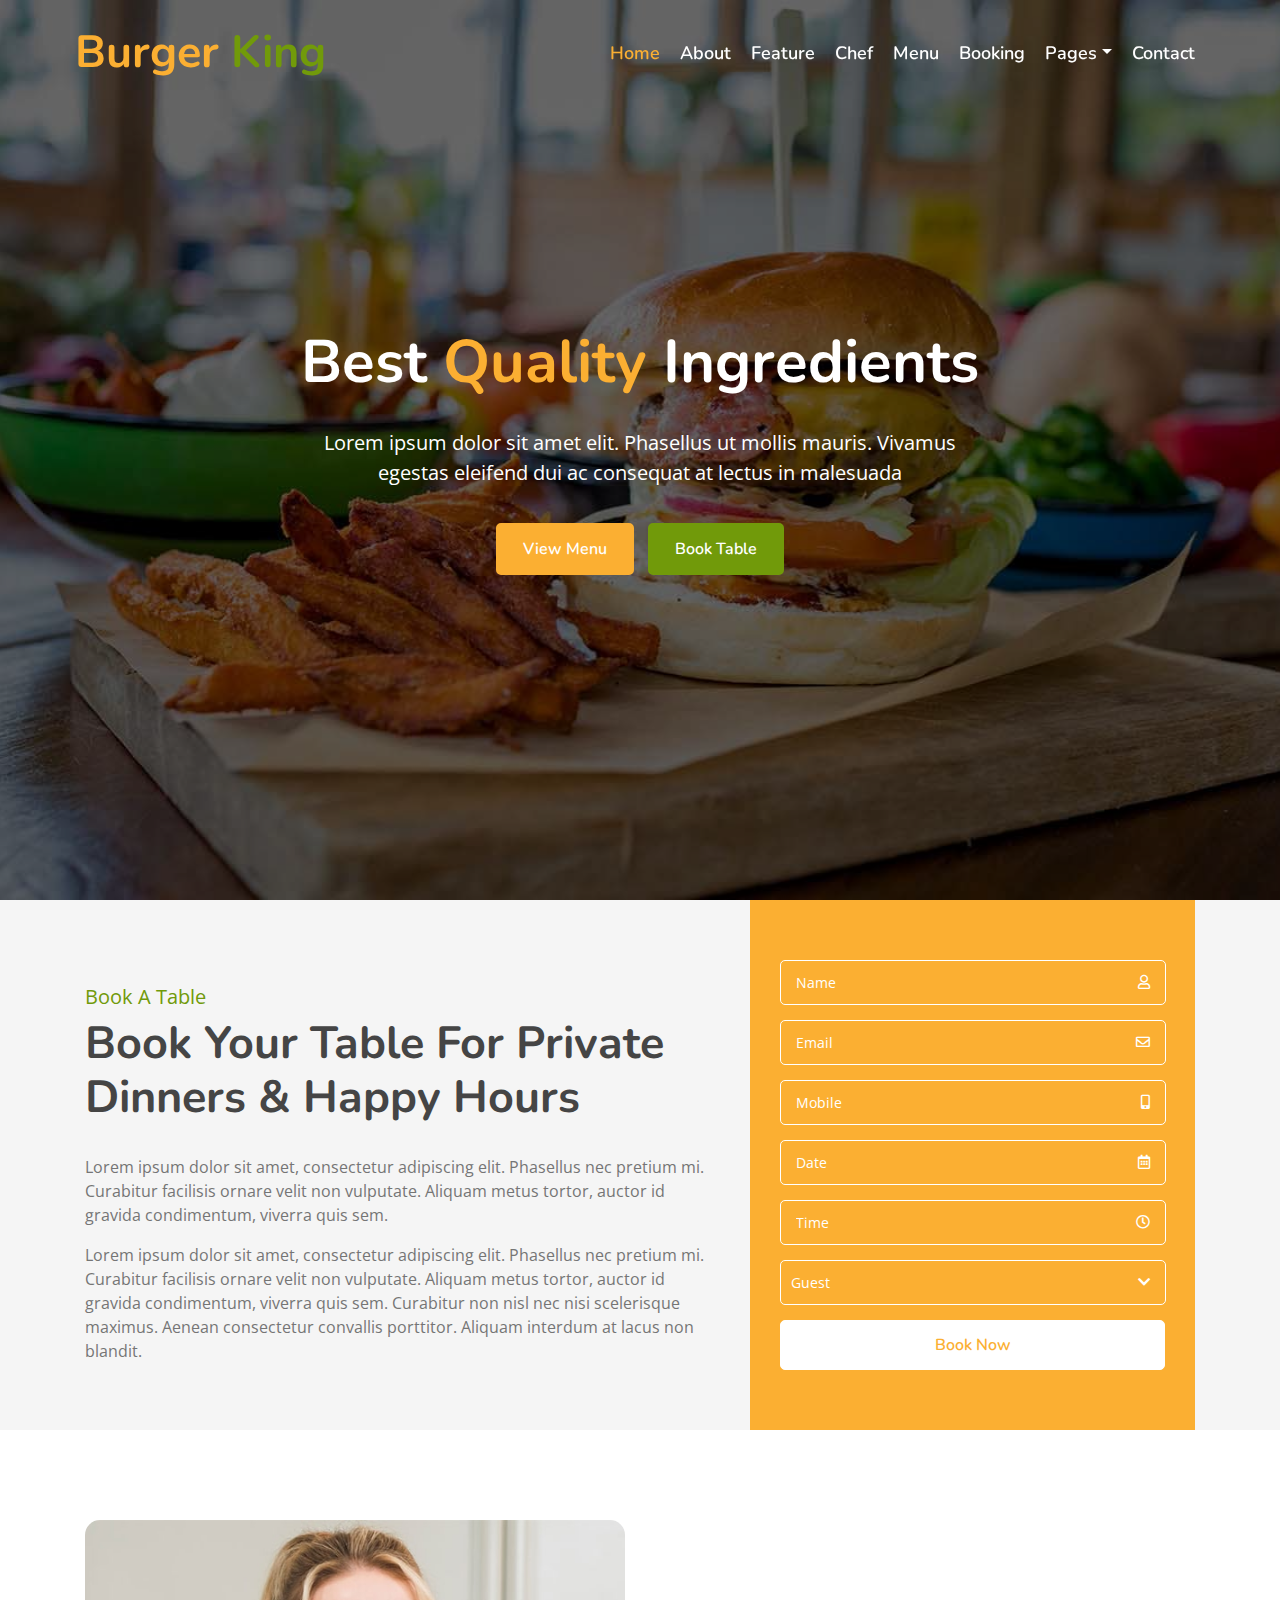
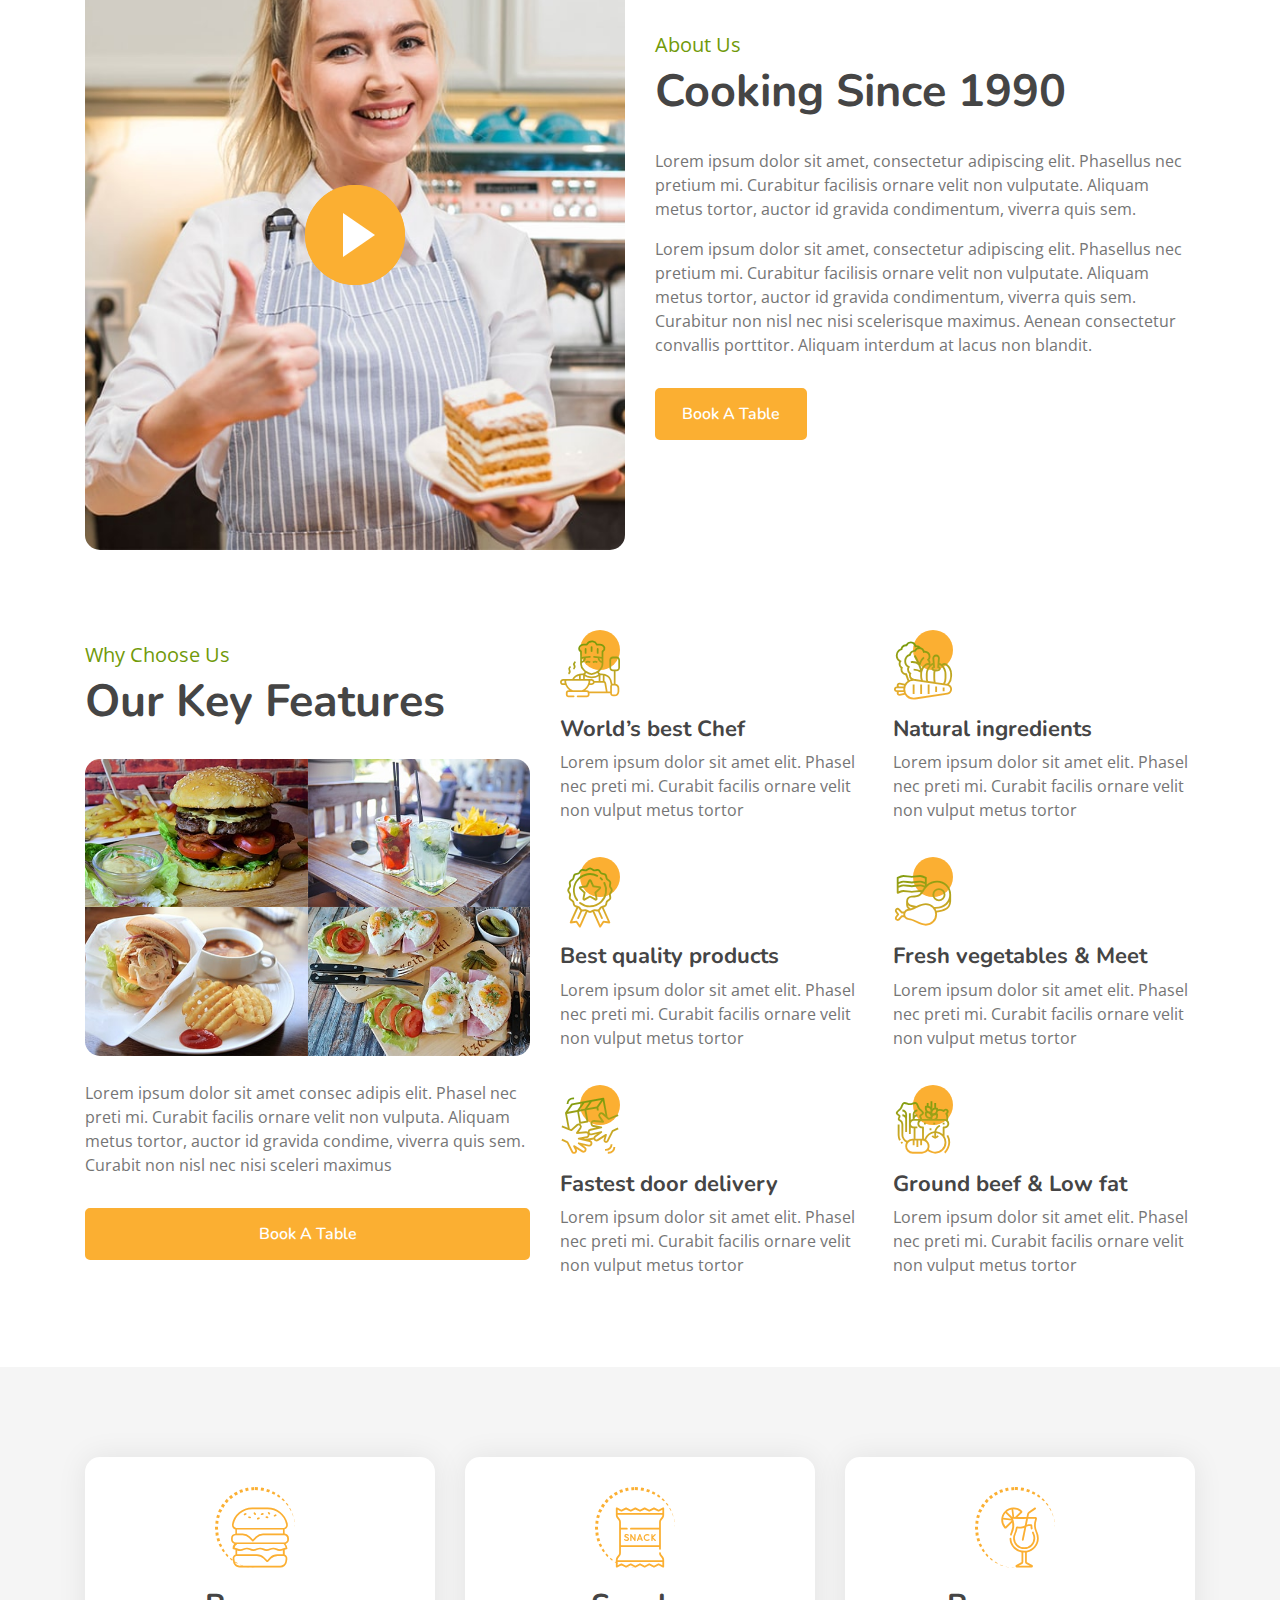
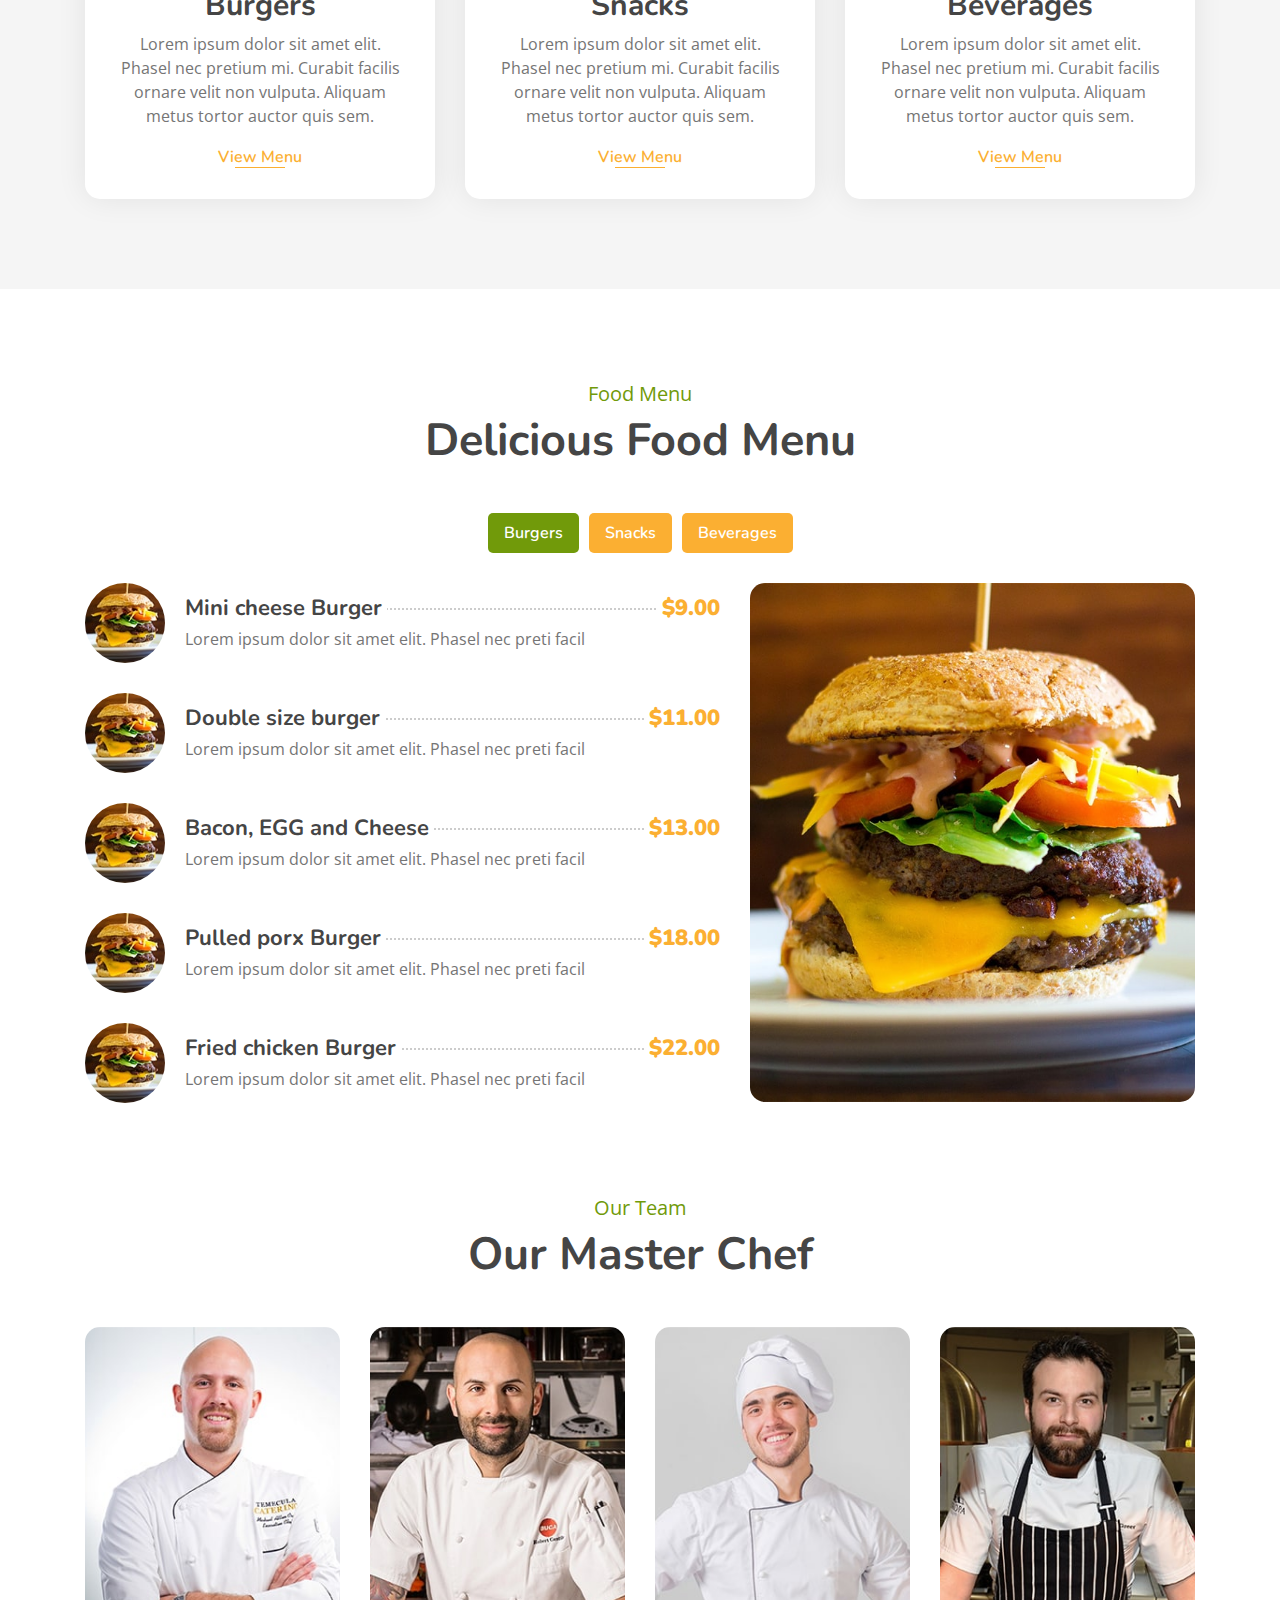
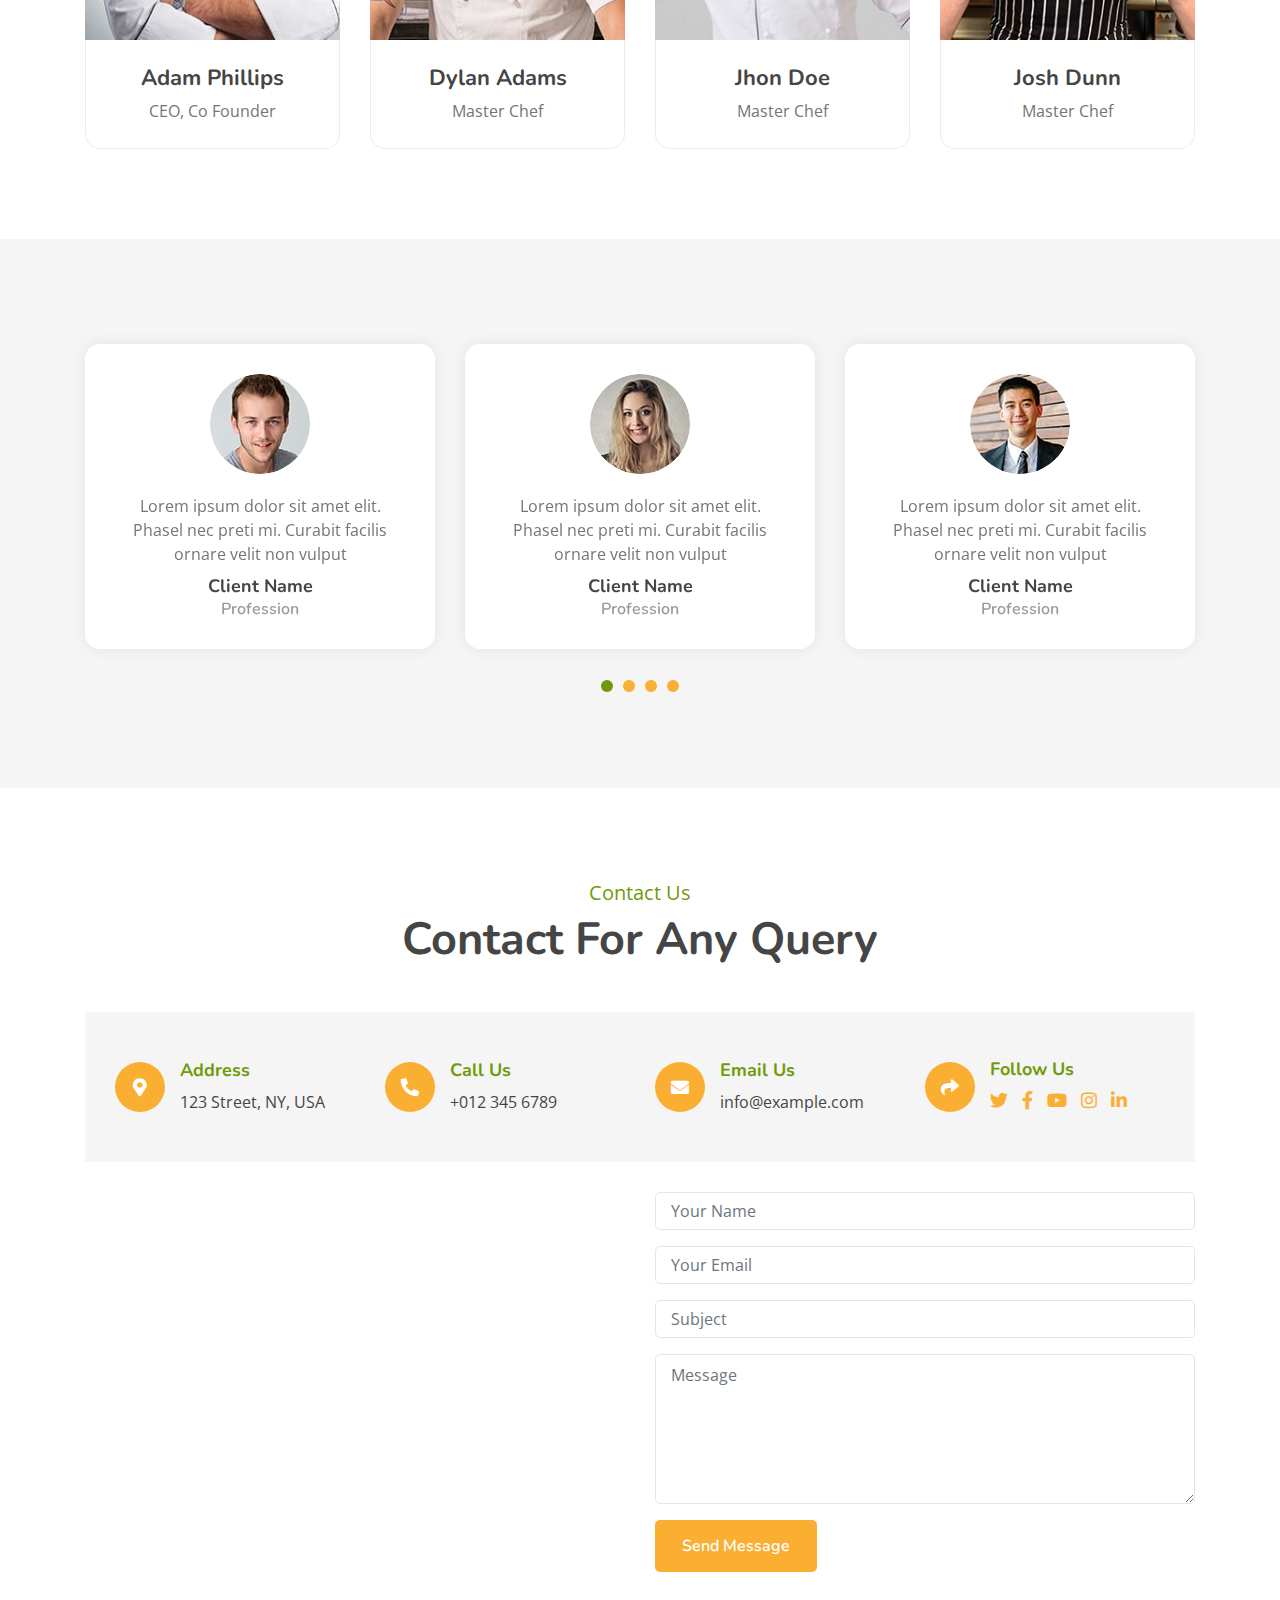
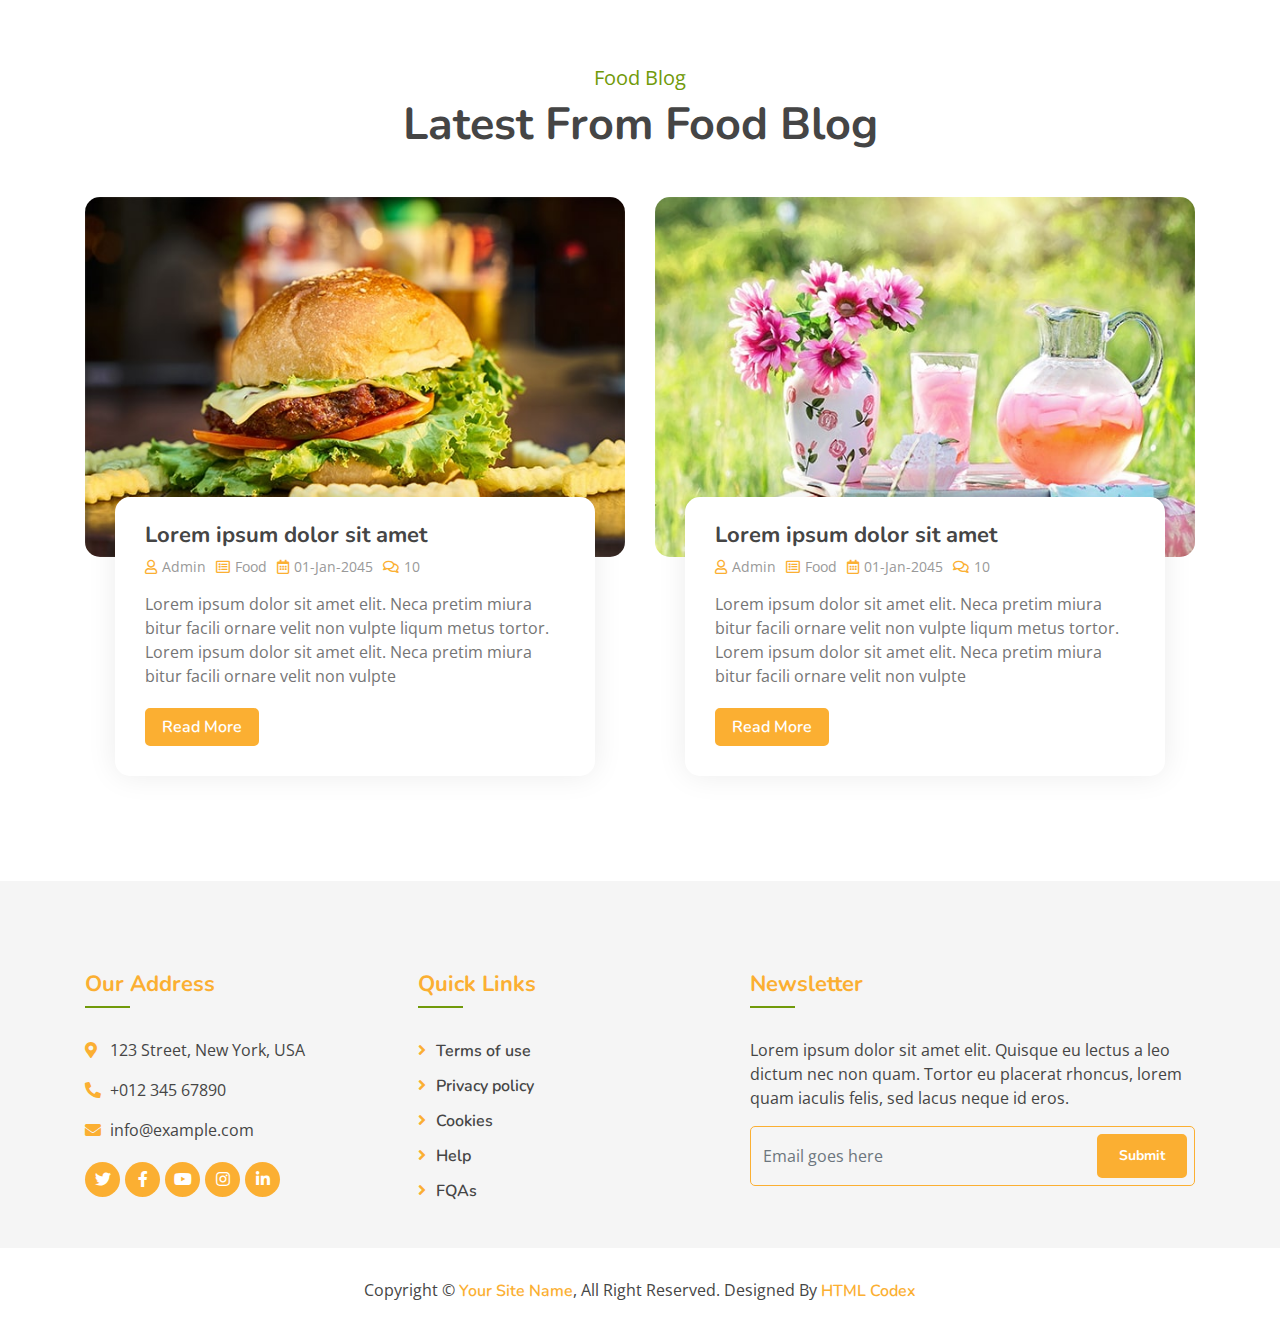
==== index.html @ 05adfbf9 "template is added" ====
<!DOCTYPE html>
<html lang="en">
    <head>
        <meta charset="utf-8">
        <title>Burger King - Food Website Template</title>
        <meta content="width=device-width, initial-scale=1.0" name="viewport">
        <meta content="Free Website Template" name="keywords">
        <meta content="Free Website Template" name="description">

        <!-- Favicon -->
        <link href="img/favicon.ico" rel="icon">

        <!-- Google Font -->
        <link href="https://fonts.googleapis.com/css?family=Open+Sans:300,400|Nunito:600,700" rel="stylesheet"> 
        
        <!-- CSS Libraries -->
        <link href="https://stackpath.bootstrapcdn.com/bootstrap/4.4.1/css/bootstrap.min.css" rel="stylesheet">
        <link href="https://cdnjs.cloudflare.com/ajax/libs/font-awesome/5.10.0/css/all.min.css" rel="stylesheet">
        <link href="lib/animate/animate.min.css" rel="stylesheet">
        <link href="lib/owlcarousel/assets/owl.carousel.min.css" rel="stylesheet">
        <link href="lib/flaticon/font/flaticon.css" rel="stylesheet">
        <link href="lib/tempusdominus/css/tempusdominus-bootstrap-4.min.css" rel="stylesheet" />

        <!-- Template Stylesheet -->
        <link href="css/style.css" rel="stylesheet">
    </head>

    <body>
        <!-- Nav Bar Start -->
        <div class="navbar navbar-expand-lg bg-light navbar-light">
            <div class="container-fluid">
                <a href="index.html" class="navbar-brand">Burger <span>King</span></a>
                <button type="button" class="navbar-toggler" data-toggle="collapse" data-target="#navbarCollapse">
                    <span class="navbar-toggler-icon"></span>
                </button>

                <div class="collapse navbar-collapse justify-content-between" id="navbarCollapse">
                    <div class="navbar-nav ml-auto">
                        <a href="index.html" class="nav-item nav-link active">Home</a>
                        <a href="about.html" class="nav-item nav-link">About</a>
                        <a href="feature.html" class="nav-item nav-link">Feature</a>
                        <a href="team.html" class="nav-item nav-link">Chef</a>
                        <a href="menu.html" class="nav-item nav-link">Menu</a>
                        <a href="booking.html" class="nav-item nav-link">Booking</a>
                        <div class="nav-item dropdown">
                            <a href="#" class="nav-link dropdown-toggle" data-toggle="dropdown">Pages</a>
                            <div class="dropdown-menu">
                                <a href="blog.html" class="dropdown-item">Blog Grid</a>
                                <a href="single.html" class="dropdown-item">Blog Detail</a>
                            </div>
                        </div>
                        <a href="contact.html" class="nav-item nav-link">Contact</a>
                    </div>
                </div>
            </div>
        </div>
        <!-- Nav Bar End -->


        <!-- Carousel Start -->
        <div class="carousel">
            <div class="container-fluid">
                <div class="owl-carousel">
                    <div class="carousel-item">
                        <div class="carousel-img">
                            <img src="img/carousel-1.jpg" alt="Image">
                        </div>
                        <div class="carousel-text">
                            <h1>Best <span>Quality</span> Ingredients</h1>
                            <p>
                                Lorem ipsum dolor sit amet elit. Phasellus ut mollis mauris. Vivamus egestas eleifend dui ac consequat at lectus in malesuada
                            </p>
                            <div class="carousel-btn">
                                <a class="btn custom-btn" href="">View Menu</a>
                                <a class="btn custom-btn" href="">Book Table</a>
                            </div>
                        </div>
                    </div>
                    <div class="carousel-item">
                        <div class="carousel-img">
                            <img src="img/carousel-2.jpg" alt="Image">
                        </div>
                        <div class="carousel-text">
                            <h1>World’s <span>Best</span> Chef</h1>
                            <p>
                                Morbi sagittis turpis id suscipit feugiat. Suspendisse eu augue urna. Morbi sagittis, orci sodales varius fermentum, tortor
                            </p>
                            <div class="carousel-btn">
                                <a class="btn custom-btn" href="">View Menu</a>
                                <a class="btn custom-btn" href="">Book Table</a>
                            </div>
                        </div>
                    </div>
                    <div class="carousel-item">
                        <div class="carousel-img">
                            <img src="img/carousel-3.jpg" alt="Image">
                        </div>
                        <div class="carousel-text">
                            <h1>Fastest Order <span>Delivery</span></h1>
                            <p>
                                Sed ultrices, est eget feugiat accumsan, dui nibh egestas tortor, ut rhoncus nibh ligula euismod quam. Proin pellentesque odio
                            </p>
                            <div class="carousel-btn">
                                <a class="btn custom-btn" href="">View Menu</a>
                                <a class="btn custom-btn" href="">Book Table</a>
                            </div>
                        </div>
                    </div>
                </div>
            </div>
        </div>
        <!-- Carousel End -->
        
        
        <!-- Booking Start -->
        <div class="booking">
            <div class="container">
                <div class="row align-items-center">
                    <div class="col-lg-7">
                        <div class="booking-content">
                            <div class="section-header">
                                <p>Book A Table</p>
                                <h2>Book Your Table For Private Dinners & Happy Hours</h2>
                            </div>
                            <div class="about-text">
                                <p>
                                    Lorem ipsum dolor sit amet, consectetur adipiscing elit. Phasellus nec pretium mi. Curabitur facilisis ornare velit non vulputate. Aliquam metus tortor, auctor id gravida condimentum, viverra quis sem.
                                </p>
                                <p>
                                    Lorem ipsum dolor sit amet, consectetur adipiscing elit. Phasellus nec pretium mi. Curabitur facilisis ornare velit non vulputate. Aliquam metus tortor, auctor id gravida condimentum, viverra quis sem. Curabitur non nisl nec nisi scelerisque maximus. Aenean consectetur convallis porttitor. Aliquam interdum at lacus non blandit.
                                </p>
                            </div>
                        </div>
                    </div>
                    <div class="col-lg-5">
                        <div class="booking-form">
                            <form>
                                <div class="control-group">
                                    <div class="input-group">
                                        <input type="text" class="form-control" placeholder="Name" required="required" />
                                        <div class="input-group-append">
                                            <div class="input-group-text"><i class="far fa-user"></i></div>
                                        </div>
                                    </div>
                                </div>
                                <div class="control-group">
                                    <div class="input-group">
                                        <input type="email" class="form-control" placeholder="Email" required="required" />
                                        <div class="input-group-append">
                                            <div class="input-group-text"><i class="far fa-envelope"></i></div>
                                        </div>
                                    </div>
                                </div>
                                <div class="control-group">
                                    <div class="input-group">
                                        <input type="text" class="form-control" placeholder="Mobile" required="required" />
                                        <div class="input-group-append">
                                            <div class="input-group-text"><i class="fa fa-mobile-alt"></i></div>
                                        </div>
                                    </div>
                                </div>
                                <div class="control-group">
                                    <div class="input-group date" id="date" data-target-input="nearest">
                                        <input type="text" class="form-control datetimepicker-input" placeholder="Date" data-target="#date" data-toggle="datetimepicker"/>
                                        <div class="input-group-append" data-target="#date" data-toggle="datetimepicker">
                                            <div class="input-group-text"><i class="far fa-calendar-alt"></i></div>
                                        </div>
                                    </div>
                                </div>
                                <div class="control-group">
                                    <div class="input-group time" id="time" data-target-input="nearest">
                                        <input type="text" class="form-control datetimepicker-input" placeholder="Time" data-target="#time" data-toggle="datetimepicker"/>
                                        <div class="input-group-append" data-target="#time" data-toggle="datetimepicker">
                                            <div class="input-group-text"><i class="far fa-clock"></i></div>
                                        </div>
                                    </div>
                                </div>
                                <div class="control-group">
                                    <div class="input-group">
                                        <select class="custom-select form-control">
                                            <option selected>Guest</option>
                                            <option value="1">1 Guest</option>
                                            <option value="2">2 Guest</option>
                                            <option value="3">3 Guest</option>
                                            <option value="4">4 Guest</option>
                                            <option value="5">5 Guest</option>
                                            <option value="6">6 Guest</option>
                                            <option value="7">7 Guest</option>
                                            <option value="8">8 Guest</option>
                                            <option value="9">9 Guest</option>
                                            <option value="10">10 Guest</option>
                                        </select>
                                        <div class="input-group-append">
                                            <div class="input-group-text"><i class="fa fa-chevron-down"></i></div>
                                        </div>
                                    </div>
                                </div>
                                <div>
                                    <button class="btn custom-btn" type="submit">Book Now</button>
                                </div>
                            </form>
                        </div>
                    </div>
                </div>
            </div>
        </div>
        <!-- Booking End -->
        

        <!-- About Start -->
        <div class="about">
            <div class="container">
                <div class="row align-items-center">
                    <div class="col-lg-6">
                        <div class="about-img">
                            <img src="img/about.jpg" alt="Image">
                            <button type="button" class="btn-play" data-toggle="modal" data-src="https://www.youtube.com/embed/DWRcNpR6Kdc" data-target="#videoModal">
                                <span></span>
                            </button>
                        </div>
                    </div>
                    <div class="col-lg-6">
                        <div class="about-content">
                            <div class="section-header">
                                <p>About Us</p>
                                <h2>Cooking Since 1990</h2>
                            </div>
                            <div class="about-text">
                                <p>
                                    Lorem ipsum dolor sit amet, consectetur adipiscing elit. Phasellus nec pretium mi. Curabitur facilisis ornare velit non vulputate. Aliquam metus tortor, auctor id gravida condimentum, viverra quis sem.
                                </p>
                                <p>
                                    Lorem ipsum dolor sit amet, consectetur adipiscing elit. Phasellus nec pretium mi. Curabitur facilisis ornare velit non vulputate. Aliquam metus tortor, auctor id gravida condimentum, viverra quis sem. Curabitur non nisl nec nisi scelerisque maximus. Aenean consectetur convallis porttitor. Aliquam interdum at lacus non blandit.
                                </p>
                                <a class="btn custom-btn" href="">Book A Table</a>
                            </div>
                        </div>
                    </div>
                </div>
            </div>
        </div>
        <!-- About End -->
        
        
        <!-- Video Modal Start-->
        <div class="modal fade" id="videoModal" tabindex="-1" role="dialog" aria-labelledby="exampleModalLabel" aria-hidden="true">
            <div class="modal-dialog" role="document">
                <div class="modal-content">
                    <div class="modal-body">
                        <button type="button" class="close" data-dismiss="modal" aria-label="Close">
                            <span aria-hidden="true">&times;</span>
                        </button>        
                        <!-- 16:9 aspect ratio -->
                        <div class="embed-responsive embed-responsive-16by9">
                            <iframe class="embed-responsive-item" src="" id="video"  allowscriptaccess="always" allow="autoplay"></iframe>
                        </div>
                    </div>
                </div>
            </div>
        </div> 
        <!-- Video Modal End -->
        
        
        <!-- Feature Start -->
        <div class="feature">
            <div class="container">
                <div class="row">
                    <div class="col-lg-5">
                        <div class="section-header">
                            <p>Why Choose Us</p>
                            <h2>Our Key Features</h2>
                        </div>
                        <div class="feature-text">
                            <div class="feature-img">
                                <div class="row">
                                    <div class="col-6">
                                        <img src="img/feature-1.jpg" alt="Image">
                                    </div>
                                    <div class="col-6">
                                        <img src="img/feature-2.jpg" alt="Image">
                                    </div>
                                    <div class="col-6">
                                        <img src="img/feature-3.jpg" alt="Image">
                                    </div>
                                    <div class="col-6">
                                        <img src="img/feature-4.jpg" alt="Image">
                                    </div>
                                </div>
                            </div>
                            <p>
                                Lorem ipsum dolor sit amet consec adipis elit. Phasel nec preti mi. Curabit facilis ornare velit non vulputa. Aliquam metus tortor, auctor id gravida condime, viverra quis sem. Curabit non nisl nec nisi sceleri maximus 
                            </p>
                            <a class="btn custom-btn" href="">Book A Table</a>
                        </div>
                    </div>
                    <div class="col-lg-7">
                        <div class="row">
                            <div class="col-sm-6">
                                <div class="feature-item">
                                    <i class="flaticon-cooking"></i>
                                    <h3>World’s best Chef</h3>
                                    <p>
                                        Lorem ipsum dolor sit amet elit. Phasel nec preti mi. Curabit facilis ornare velit non vulput metus tortor
                                    </p>
                                </div>
                            </div>
                            <div class="col-sm-6">
                                <div class="feature-item">
                                    <i class="flaticon-vegetable"></i>
                                    <h3>Natural ingredients</h3>
                                    <p>
                                        Lorem ipsum dolor sit amet elit. Phasel nec preti mi. Curabit facilis ornare velit non vulput metus tortor
                                    </p>
                                </div>
                            </div>
                        </div>
                        <div class="row">
                            <div class="col-sm-6">
                                <div class="feature-item">
                                    <i class="flaticon-medal"></i>
                                    <h3>Best quality products</h3>
                                    <p>
                                        Lorem ipsum dolor sit amet elit. Phasel nec preti mi. Curabit facilis ornare velit non vulput metus tortor
                                    </p>
                                </div>
                            </div>
                            <div class="col-sm-6">
                                <div class="feature-item">
                                    <i class="flaticon-meat"></i>
                                    <h3>Fresh vegetables & Meet</h3>
                                    <p>
                                        Lorem ipsum dolor sit amet elit. Phasel nec preti mi. Curabit facilis ornare velit non vulput metus tortor
                                    </p>
                                </div>
                            </div>
                        </div>
                        <div class="row">
                            <div class="col-sm-6">
                                <div class="feature-item">
                                    <i class="flaticon-courier"></i>
                                    <h3>Fastest door delivery</h3>
                                    <p>
                                        Lorem ipsum dolor sit amet elit. Phasel nec preti mi. Curabit facilis ornare velit non vulput metus tortor
                                    </p>
                                </div>
                            </div>
                            <div class="col-sm-6">
                                <div class="feature-item">
                                    <i class="flaticon-fruits-and-vegetables"></i>
                                    <h3>Ground beef & Low fat</h3>
                                    <p>
                                        Lorem ipsum dolor sit amet elit. Phasel nec preti mi. Curabit facilis ornare velit non vulput metus tortor
                                    </p>
                                </div>
                            </div>
                        </div>
                    </div>
                </div>
            </div>
        </div>
        <!-- Feature End -->
        
        
        <!-- Food Start -->
        <div class="food">
            <div class="container">
                <div class="row align-items-center">
                    <div class="col-md-4">
                        <div class="food-item">
                            <i class="flaticon-burger"></i>
                            <h2>Burgers</h2>
                            <p>
                                Lorem ipsum dolor sit amet elit. Phasel nec pretium mi. Curabit facilis ornare velit non vulputa. Aliquam metus tortor auctor quis sem. 
                            </p>
                            <a href="">View Menu</a>
                        </div>
                    </div>
                    <div class="col-md-4">
                        <div class="food-item">
                            <i class="flaticon-snack"></i>
                            <h2>Snacks</h2>
                            <p>
                                Lorem ipsum dolor sit amet elit. Phasel nec pretium mi. Curabit facilis ornare velit non vulputa. Aliquam metus tortor auctor quis sem. 
                            </p>
                            <a href="">View Menu</a>
                        </div>
                    </div>
                    <div class="col-md-4">
                        <div class="food-item">
                            <i class="flaticon-cocktail"></i>
                            <h2>Beverages</h2>
                            <p>
                                Lorem ipsum dolor sit amet elit. Phasel nec pretium mi. Curabit facilis ornare velit non vulputa. Aliquam metus tortor auctor quis sem. 
                            </p>
                            <a href="">View Menu</a>
                        </div>
                    </div>
                </div>
            </div>
        </div>
        <!-- Food End -->
        
        
        <!-- Menu Start -->
        <div class="menu">
            <div class="container">
                <div class="section-header text-center">
                    <p>Food Menu</p>
                    <h2>Delicious Food Menu</h2>
                </div>
                <div class="menu-tab">
                    <ul class="nav nav-pills justify-content-center">
                        <li class="nav-item">
                            <a class="nav-link active" data-toggle="pill" href="#burgers">Burgers</a>
                        </li>
                        <li class="nav-item">
                            <a class="nav-link" data-toggle="pill" href="#snacks">Snacks</a>
                        </li>
                        <li class="nav-item">
                            <a class="nav-link" data-toggle="pill" href="#beverages">Beverages</a>
                        </li>
                    </ul>
                    <div class="tab-content">
                        <div id="burgers" class="container tab-pane active">
                            <div class="row">
                                <div class="col-lg-7 col-md-12">
                                    <div class="menu-item">
                                        <div class="menu-img">
                                            <img src="img/menu-burger.jpg" alt="Image">
                                        </div>
                                        <div class="menu-text">
                                            <h3><span>Mini cheese Burger</span> <strong>$9.00</strong></h3>
                                            <p>Lorem ipsum dolor sit amet elit. Phasel nec preti facil</p>
                                        </div>
                                    </div>
                                    <div class="menu-item">
                                        <div class="menu-img">
                                            <img src="img/menu-burger.jpg" alt="Image">
                                        </div>
                                        <div class="menu-text">
                                            <h3><span>Double size burger</span> <strong>$11.00</strong></h3>
                                            <p>Lorem ipsum dolor sit amet elit. Phasel nec preti facil</p>
                                        </div>
                                    </div>
                                    <div class="menu-item">
                                        <div class="menu-img">
                                            <img src="img/menu-burger.jpg" alt="Image">
                                        </div>
                                        <div class="menu-text">
                                            <h3><span>Bacon, EGG and Cheese</span> <strong>$13.00</strong></h3>
                                            <p>Lorem ipsum dolor sit amet elit. Phasel nec preti facil</p>
                                        </div>
                                    </div>
                                    <div class="menu-item">
                                        <div class="menu-img">
                                            <img src="img/menu-burger.jpg" alt="Image">
                                        </div>
                                        <div class="menu-text">
                                            <h3><span>Pulled porx Burger</span> <strong>$18.00</strong></h3>
                                            <p>Lorem ipsum dolor sit amet elit. Phasel nec preti facil</p>
                                        </div>
                                    </div>
                                    <div class="menu-item">
                                        <div class="menu-img">
                                            <img src="img/menu-burger.jpg" alt="Image">
                                        </div>
                                        <div class="menu-text">
                                            <h3><span>Fried chicken Burger</span> <strong>$22.00</strong></h3>
                                            <p>Lorem ipsum dolor sit amet elit. Phasel nec preti facil</p>
                                        </div>
                                    </div>
                                </div>
                                <div class="col-lg-5 d-none d-lg-block">
                                    <img src="img/menu-burger-img.jpg" alt="Image">
                                </div>
                            </div>
                        </div>
                        <div id="snacks" class="container tab-pane fade">
                            <div class="row">
                                <div class="col-lg-7 col-md-12">
                                    <div class="menu-item">
                                        <div class="menu-img">
                                            <img src="img/menu-snack.jpg" alt="Image">
                                        </div>
                                        <div class="menu-text">
                                            <h3><span>Corn Tikki - Spicy fried Aloo</span> <strong>$15.00</strong></h3>
                                            <p>Lorem ipsum dolor sit amet elit. Phasel nec preti facil</p>
                                        </div>
                                    </div>
                                    <div class="menu-item">
                                        <div class="menu-img">
                                            <img src="img/menu-snack.jpg" alt="Image">
                                        </div>
                                        <div class="menu-text">
                                            <h3><span>Bread besan Toast</span> <strong>$35.00</strong></h3>
                                            <p>Lorem ipsum dolor sit amet elit. Phasel nec preti facil</p>
                                        </div>
                                    </div>
                                    <div class="menu-item">
                                        <div class="menu-img">
                                            <img src="img/menu-snack.jpg" alt="Image">
                                        </div>
                                        <div class="menu-text">
                                            <h3><span>Healthy soya nugget snacks</span> <strong>$20.00</strong></h3>
                                            <p>Lorem ipsum dolor sit amet elit. Phasel nec preti facil</p>
                                        </div>
                                    </div>
                                    <div class="menu-item">
                                        <div class="menu-img">
                                            <img src="img/menu-snack.jpg" alt="Image">
                                        </div>
                                        <div class="menu-text">
                                            <h3><span>Tandoori Soya Chunks</span> <strong>$30.00</strong></h3>
                                            <p>Lorem ipsum dolor sit amet elit. Phasel nec preti facil</p>
                                        </div>
                                    </div>
                                </div>
                                <div class="col-lg-5 d-none d-lg-block">
                                    <img src="img/menu-snack-img.jpg" alt="Image">
                                </div>
                            </div>
                        </div>
                        <div id="beverages" class="container tab-pane fade">
                            <div class="row">
                                <div class="col-lg-7 col-md-12">
                                    <div class="menu-item">
                                        <div class="menu-img">
                                            <img src="img/menu-beverage.jpg" alt="Image">
                                        </div>
                                        <div class="menu-text">
                                            <h3><span>Single Cup Brew</span> <strong>$7.00</strong></h3>
                                            <p>Lorem ipsum dolor sit amet elit. Phasel nec preti facil</p>
                                        </div>
                                    </div>
                                    <div class="menu-item">
                                        <div class="menu-img">
                                            <img src="img/menu-beverage.jpg" alt="Image">
                                        </div>
                                        <div class="menu-text">
                                            <h3><span>Caffe Americano</span> <strong>$9.00</strong></h3>
                                            <p>Lorem ipsum dolor sit amet elit. Phasel nec preti facil</p>
                                        </div>
                                    </div>
                                    <div class="menu-item">
                                        <div class="menu-img">
                                            <img src="img/menu-beverage.jpg" alt="Image">
                                        </div>
                                        <div class="menu-text">
                                            <h3><span>Caramel Macchiato</span> <strong>$15.00</strong></h3>
                                            <p>Lorem ipsum dolor sit amet elit. Phasel nec preti facil</p>
                                        </div>
                                    </div>
                                    <div class="menu-item">
                                        <div class="menu-img">
                                            <img src="img/menu-beverage.jpg" alt="Image">
                                        </div>
                                        <div class="menu-text">
                                            <h3><span>Standard black coffee</span> <strong>$8.00</strong></h3>
                                            <p>Lorem ipsum dolor sit amet elit. Phasel nec preti facil</p>
                                        </div>
                                    </div>
                                    <div class="menu-item">
                                        <div class="menu-img">
                                            <img src="img/menu-beverage.jpg" alt="Image">
                                        </div>
                                        <div class="menu-text">
                                            <h3><span>Standard black coffee</span> <strong>$12.00</strong></h3>
                                            <p>Lorem ipsum dolor sit amet elit. Phasel nec preti facil</p>
                                        </div>
                                    </div>
                                </div>
                                <div class="col-lg-5 d-none d-lg-block">
                                    <img src="img/menu-beverage-img.jpg" alt="Image">
                                </div>
                            </div>
                        </div>
                    </div>
                </div>
            </div>
        </div>
        <!-- Menu End -->
        
        
        <!-- Team Start -->
        <div class="team">
            <div class="container">
                <div class="section-header text-center">
                    <p>Our Team</p>
                    <h2>Our Master Chef</h2>
                </div>
                <div class="row">
                    <div class="col-lg-3 col-md-6">
                        <div class="team-item">
                            <div class="team-img">
                                <img src="img/team-1.jpg" alt="Image">
                                <div class="team-social">
                                    <a href=""><i class="fab fa-twitter"></i></a>
                                    <a href=""><i class="fab fa-facebook-f"></i></a>
                                    <a href=""><i class="fab fa-linkedin-in"></i></a>
                                    <a href=""><i class="fab fa-instagram"></i></a>
                                </div>
                            </div>
                            <div class="team-text">
                                <h2>Adam Phillips</h2>
                                <p>CEO, Co Founder</p>
                            </div>
                        </div>
                    </div>
                    <div class="col-lg-3 col-md-6">
                        <div class="team-item">
                            <div class="team-img">
                                <img src="img/team-2.jpg" alt="Image">
                                <div class="team-social">
                                    <a href=""><i class="fab fa-twitter"></i></a>
                                    <a href=""><i class="fab fa-facebook-f"></i></a>
                                    <a href=""><i class="fab fa-linkedin-in"></i></a>
                                    <a href=""><i class="fab fa-instagram"></i></a>
                                </div>
                            </div>
                            <div class="team-text">
                                <h2>Dylan Adams</h2>
                                <p>Master Chef</p>
                            </div>
                        </div>
                    </div>
                    <div class="col-lg-3 col-md-6">
                        <div class="team-item">
                            <div class="team-img">
                                <img src="img/team-3.jpg" alt="Image">
                                <div class="team-social">
                                    <a href=""><i class="fab fa-twitter"></i></a>
                                    <a href=""><i class="fab fa-facebook-f"></i></a>
                                    <a href=""><i class="fab fa-linkedin-in"></i></a>
                                    <a href=""><i class="fab fa-instagram"></i></a>
                                </div>
                            </div>
                            <div class="team-text">
                                <h2>Jhon Doe</h2>
                                <p>Master Chef</p>
                            </div>
                        </div>
                    </div>
                    <div class="col-lg-3 col-md-6">
                        <div class="team-item">
                            <div class="team-img">
                                <img src="img/team-4.jpg" alt="Image">
                                <div class="team-social">
                                    <a href=""><i class="fab fa-twitter"></i></a>
                                    <a href=""><i class="fab fa-facebook-f"></i></a>
                                    <a href=""><i class="fab fa-linkedin-in"></i></a>
                                    <a href=""><i class="fab fa-instagram"></i></a>
                                </div>
                            </div>
                            <div class="team-text">
                                <h2>Josh Dunn</h2>
                                <p>Master Chef</p>
                            </div>
                        </div>
                    </div>
                </div>
            </div>
        </div>
        <!-- Team End -->
        
        
        <!-- Testimonial Start -->
        <div class="testimonial">
            <div class="container">
                <div class="owl-carousel testimonials-carousel">
                    <div class="testimonial-item">
                        <div class="testimonial-img">
                            <img src="img/testimonial-1.jpg" alt="Image">
                        </div>
                        <p>
                            Lorem ipsum dolor sit amet elit. Phasel nec preti mi. Curabit facilis ornare velit non vulput
                        </p>
                        <h2>Client Name</h2>
                        <h3>Profession</h3>
                    </div>
                    <div class="testimonial-item">
                        <div class="testimonial-img">
                            <img src="img/testimonial-2.jpg" alt="Image">
                        </div>
                        <p>
                            Lorem ipsum dolor sit amet elit. Phasel nec preti mi. Curabit facilis ornare velit non vulput
                        </p>
                        <h2>Client Name</h2>
                        <h3>Profession</h3>
                    </div>
                    <div class="testimonial-item">
                        <div class="testimonial-img">
                            <img src="img/testimonial-3.jpg" alt="Image">
                        </div>
                        <p>
                            Lorem ipsum dolor sit amet elit. Phasel nec preti mi. Curabit facilis ornare velit non vulput
                        </p>
                        <h2>Client Name</h2>
                        <h3>Profession</h3>
                    </div>
                    <div class="testimonial-item">
                        <div class="testimonial-img">
                            <img src="img/testimonial-4.jpg" alt="Image">
                        </div>
                        <p>
                            Lorem ipsum dolor sit amet elit. Phasel nec preti mi. Curabit facilis ornare velit non vulput
                        </p>
                        <h2>Client Name</h2>
                        <h3>Profession</h3>
                    </div>
                </div>
            </div>
        </div>
        <!-- Testimonial End -->
        
        
        <!-- Contact Start -->
        <div class="contact">
            <div class="container">
                <div class="section-header text-center">
                    <p>Contact Us</p>
                    <h2>Contact For Any Query</h2>
                </div>
                <div class="row align-items-center contact-information">
                    <div class="col-md-6 col-lg-3">
                        <div class="contact-info">
                            <div class="contact-icon">
                                <i class="fa fa-map-marker-alt"></i>
                            </div>
                            <div class="contact-text">
                                <h3>Address</h3>
                                <p>123 Street, NY, USA</p>
                            </div>
                        </div>
                    </div>
                    <div class="col-md-6 col-lg-3">
                        <div class="contact-info">
                            <div class="contact-icon">
                                <i class="fa fa-phone-alt"></i>
                            </div>
                            <div class="contact-text">
                                <h3>Call Us</h3>
                                <p>+012 345 6789</p>
                            </div>
                        </div>
                    </div>
                    <div class="col-md-6 col-lg-3">
                        <div class="contact-info">
                            <div class="contact-icon">
                                <i class="fa fa-envelope"></i>
                            </div>
                            <div class="contact-text">
                                <h3>Email Us</h3>
                                <p>info@example.com</p>
                            </div>
                        </div>
                    </div>
                    <div class="col-md-6 col-lg-3">
                        <div class="contact-info">
                            <div class="contact-icon">
                                <i class="fa fa-share"></i>
                            </div>
                            <div class="contact-text">
                                <h3>Follow Us</h3>
                                <div class="contact-social">
                                    <a href=""><i class="fab fa-twitter"></i></a>
                                    <a href=""><i class="fab fa-facebook-f"></i></a>
                                    <a href=""><i class="fab fa-youtube"></i></a>
                                    <a href=""><i class="fab fa-instagram"></i></a>
                                    <a href=""><i class="fab fa-linkedin-in"></i></a>
                                </div>
                            </div>
                        </div>
                    </div>
                </div>
                <div class="row contact-form">
                    <div class="col-md-6">
                        <iframe src="https://www.google.com/maps/embed?pb=!1m18!1m12!1m3!1d3001156.4288297426!2d-78.01371936852176!3d42.72876761954724!2m3!1f0!2f0!3f0!3m2!1i1024!2i768!4f13.1!3m3!1m2!1s0x4ccc4bf0f123a5a9%3A0xddcfc6c1de189567!2sNew%20York%2C%20USA!5e0!3m2!1sen!2sbd!4v1600663868074!5m2!1sen!2sbd" frameborder="0" style="border:0;" allowfullscreen="" aria-hidden="false" tabindex="0"></iframe>
                    </div>
                    <div class="col-md-6">
                        <div id="success"></div>
                        <form name="sentMessage" id="contactForm" novalidate="novalidate">
                            <div class="control-group">
                                <input type="text" class="form-control" id="name" placeholder="Your Name" required="required" data-validation-required-message="Please enter your name" />
                                <p class="help-block text-danger"></p>
                            </div>
                            <div class="control-group">
                                <input type="email" class="form-control" id="email" placeholder="Your Email" required="required" data-validation-required-message="Please enter your email" />
                                <p class="help-block text-danger"></p>
                            </div>
                            <div class="control-group">
                                <input type="text" class="form-control" id="subject" placeholder="Subject" required="required" data-validation-required-message="Please enter a subject" />
                                <p class="help-block text-danger"></p>
                            </div>
                            <div class="control-group">
                                <textarea class="form-control" id="message" placeholder="Message" required="required" data-validation-required-message="Please enter your message"></textarea>
                                <p class="help-block text-danger"></p>
                            </div>
                            <div>
                                <button class="btn custom-btn" type="submit" id="sendMessageButton">Send Message</button>
                            </div>
                        </form>
                    </div>
                </div>
            </div>
        </div>
        <!-- Contact End -->


        <!-- Blog Start -->
        <div class="blog">
            <div class="container">
                <div class="section-header text-center">
                    <p>Food Blog</p>
                    <h2>Latest From Food Blog</h2>
                </div>
                <div class="row">
                    <div class="col-md-6">
                        <div class="blog-item">
                            <div class="blog-img">
                                <img src="img/blog-1.jpg" alt="Blog">
                            </div>
                            <div class="blog-content">
                                <h2 class="blog-title">Lorem ipsum dolor sit amet</h2>
                                <div class="blog-meta">
                                    <p><i class="far fa-user"></i>Admin</p>
                                    <p><i class="far fa-list-alt"></i>Food</p>
                                    <p><i class="far fa-calendar-alt"></i>01-Jan-2045</p>
                                    <p><i class="far fa-comments"></i>10</p>
                                </div>
                                <div class="blog-text">
                                    <p>
                                        Lorem ipsum dolor sit amet elit. Neca pretim miura bitur facili ornare velit non vulpte liqum metus tortor. Lorem ipsum dolor sit amet elit. Neca pretim miura bitur facili ornare velit non vulpte
                                    </p>
                                    <a class="btn custom-btn" href="">Read More</a>
                                </div>
                            </div>
                        </div>
                    </div>
                    <div class="col-md-6">
                        <div class="blog-item">
                            <div class="blog-img">
                                <img src="img/blog-2.jpg" alt="Blog">
                            </div>
                            <div class="blog-content">
                                <h2 class="blog-title">Lorem ipsum dolor sit amet</h2>
                                <div class="blog-meta">
                                    <p><i class="far fa-user"></i>Admin</p>
                                    <p><i class="far fa-list-alt"></i>Food</p>
                                    <p><i class="far fa-calendar-alt"></i>01-Jan-2045</p>
                                    <p><i class="far fa-comments"></i>10</p>
                                </div>
                                <div class="blog-text">
                                    <p>
                                        Lorem ipsum dolor sit amet elit. Neca pretim miura bitur facili ornare velit non vulpte liqum metus tortor. Lorem ipsum dolor sit amet elit. Neca pretim miura bitur facili ornare velit non vulpte
                                    </p>
                                    <a class="btn custom-btn" href="">Read More</a>
                                </div>
                            </div>
                        </div>
                    </div>
                </div>
            </div>
        </div>
        <!-- Blog End -->


        <!-- Footer Start -->
        <div class="footer">
            <div class="container">
                <div class="row">
                    <div class="col-lg-7">
                        <div class="row">
                            <div class="col-md-6">
                                <div class="footer-contact">
                                    <h2>Our Address</h2>
                                    <p><i class="fa fa-map-marker-alt"></i>123 Street, New York, USA</p>
                                    <p><i class="fa fa-phone-alt"></i>+012 345 67890</p>
                                    <p><i class="fa fa-envelope"></i>info@example.com</p>
                                    <div class="footer-social">
                                        <a href=""><i class="fab fa-twitter"></i></a>
                                        <a href=""><i class="fab fa-facebook-f"></i></a>
                                        <a href=""><i class="fab fa-youtube"></i></a>
                                        <a href=""><i class="fab fa-instagram"></i></a>
                                        <a href=""><i class="fab fa-linkedin-in"></i></a>
                                    </div>
                                </div>
                            </div>
                            <div class="col-md-6">
                                <div class="footer-link">
                                    <h2>Quick Links</h2>
                                    <a href="">Terms of use</a>
                                    <a href="">Privacy policy</a>
                                    <a href="">Cookies</a>
                                    <a href="">Help</a>
                                    <a href="">FQAs</a>
                                </div>
                            </div>
                        </div>
                    </div>
                    <div class="col-lg-5">
                        <div class="footer-newsletter">
                            <h2>Newsletter</h2>
                            <p>
                                Lorem ipsum dolor sit amet elit. Quisque eu lectus a leo dictum nec non quam. Tortor eu placerat rhoncus, lorem quam iaculis felis, sed lacus neque id eros.
                            </p>
                            <div class="form">
                                <input class="form-control" placeholder="Email goes here">
                                <button class="btn custom-btn">Submit</button>
                            </div>
                        </div>
                    </div>
                </div>
            </div>
            <div class="copyright">
                <div class="container">
                    <p>Copyright &copy; <a href="#">Your Site Name</a>, All Right Reserved.</p>
                    <p>Designed By <a href="https://htmlcodex.com">HTML Codex</a></p>
                </div>
            </div>
        </div>
        <!-- Footer End -->

        <a href="#" class="back-to-top"><i class="fa fa-chevron-up"></i></a>

        <!-- JavaScript Libraries -->
        <script src="https://code.jquery.com/jquery-3.4.1.min.js"></script>
        <script src="https://stackpath.bootstrapcdn.com/bootstrap/4.4.1/js/bootstrap.bundle.min.js"></script>
        <script src="lib/easing/easing.min.js"></script>
        <script src="lib/owlcarousel/owl.carousel.min.js"></script>
        <script src="lib/tempusdominus/js/moment.min.js"></script>
        <script src="lib/tempusdominus/js/moment-timezone.min.js"></script>
        <script src="lib/tempusdominus/js/tempusdominus-bootstrap-4.min.js"></script>
        
        <!-- Contact Javascript File -->
        <script src="mail/jqBootstrapValidation.min.js"></script>
        <script src="mail/contact.js"></script>

        <!-- Template Javascript -->
        <script src="js/main.js"></script>
    </body>
</html>
---- lib/flaticon/font/flaticon.css ----
/*
  	Flaticon icon font: Flaticon
  	Creation date: 19/09/2020 16:59
  	*/

@font-face {
  font-family: "Flaticon";
  src: url("./Flaticon.eot");
  src: url("./Flaticon.eot?#iefix") format("embedded-opentype"),
       url("./Flaticon.woff2") format("woff2"),
       url("./Flaticon.woff") format("woff"),
       url("./Flaticon.ttf") format("truetype"),
       url("./Flaticon.svg#Flaticon") format("svg");
  font-weight: normal;
  font-style: normal;
}

@media screen and (-webkit-min-device-pixel-ratio:0) {
  @font-face {
    font-family: "Flaticon";
    src: url("./Flaticon.svg#Flaticon") format("svg");
  }
}

[class^="flaticon-"]:before, [class*=" flaticon-"]:before,
[class^="flaticon-"]:after, [class*=" flaticon-"]:after {   
  font-family: Flaticon;
        font-size: 20px;
font-style: normal;
margin-left: 20px;
}

.flaticon-burger:before { content: "\f100"; }
.flaticon-fast-food:before { content: "\f101"; }
.flaticon-snack:before { content: "\f102"; }
.flaticon-cocktail:before { content: "\f103"; }
.flaticon-vegetable:before { content: "\f104"; }
.flaticon-meat:before { content: "\f105"; }
.flaticon-medal:before { content: "\f106"; }
.flaticon-fruits-and-vegetables:before { content: "\f107"; }
.flaticon-cooking:before { content: "\f108"; }
.flaticon-courier:before { content: "\f109"; }
---- css/style.css ----
/*******************************/
/********* General CSS *********/
/*******************************/
body {
    color: #757575;
    background: #ffffff;
    font-family: 'open sans', sans-serif;
}

h1,
h2, 
h3, 
h4,
h5, 
h6 {
    color: #454545;
    font-family: 'Nunito', sans-serif;
}

a {
    font-family: 'Nunito', sans-serif;
    font-weight: 600;
    color: #fbaf32;
    transition: .3s;
}

a:hover,
a:active,
a:focus {
    color: #719a0a;
    outline: none;
    text-decoration: none;
}

.btn.custom-btn {
    padding: 12px 25px;
    font-family: 'Nunito', sans-serif;
    font-size: 16px;
    font-weight: 600;
    color: #ffffff;
    background: #fbaf32;
    border: 2px solid #fbaf32;
    border-radius: 5px;
    transition: .5s;
}

.btn.custom-btn:hover {
    color: #fbaf32;
    background: transparent;
}

.btn.custom-btn:focus,
.form-control:focus,
.custom-select:focus {
    box-shadow: none;
}

.container-fluid {
    max-width: 1366px;
}

.back-to-top {
    position: fixed;
    display: none;
    background: #fbaf32;
    width: 44px;
    height: 44px;
    text-align: center;
    line-height: 1;
    font-size: 22px;
    right: 15px;
    bottom: 15px;
    border-radius: 5px;
    transition: background 0.5s;
    z-index: 9;
}

.back-to-top i {
    color: #ffffff;
    padding-top: 10px;
}

.back-to-top:hover {
    background: #719a0a;
}

[class^="flaticon-"]:before, [class*=" flaticon-"]:before,
[class^="flaticon-"]:after, [class*=" flaticon-"]:after {   
    font-size: inherit;
    margin-left: 0;
}


/**********************************/
/*********** Nav Bar CSS **********/
/**********************************/
.navbar {
    position: relative;
    transition: .5s;
    z-index: 999;
}

.navbar.nav-sticky {
    position: fixed;
    top: 0;
    width: 100%;
    box-shadow: 0 2px 5px rgba(0, 0, 0, .3);
}

.navbar .navbar-brand {
    margin: 0;
    color: #fbaf32;
    font-size: 45px;
    line-height: 0px;
    font-weight: 700;
    font-family: 'Nunito', sans-serif;
    transition: .5s;
    
}

.navbar .navbar-brand span {
    color: #719a0a;
}

.navbar .navbar-brand:hover {
    color: #fbaf32;
}

.navbar .navbar-brand:hover span {
    color: #fbaf32;
}

.navbar .navbar-brand img {
    max-width: 100%;
    max-height: 40px;
}

.navbar .dropdown-menu {
    margin-top: 0;
    border: 0;
    border-radius: 0;
    background: #f8f9fa;
}

@media (min-width: 992px) {
    .navbar {
        position: absolute;
        width: 100%;
        padding: 30px 60px;
        background: transparent !important;
        z-index: 9;
    }
    
    .navbar.nav-sticky {
        padding: 10px 60px;
        background: #ffffff !important;
    }
    
    .navbar .navbar-brand {
        color: #fbaf32;
    }
    
    .navbar.nav-sticky .navbar-brand {
        color: #fbaf32;
    }

    .navbar-light .navbar-nav .nav-link,
    .navbar-light .navbar-nav .nav-link:focus {
        padding: 10px 10px 8px 10px;
        font-family: 'Nunito', sans-serif;
        color: #ffffff;
        font-size: 18px;
        font-weight: 600;
    }
    
    .navbar-light.nav-sticky .navbar-nav .nav-link,
    .navbar-light.nav-sticky .navbar-nav .nav-link:focus {
        color: #666666;
    }

    .navbar-light .navbar-nav .nav-link:hover,
    .navbar-light .navbar-nav .nav-link.active {
        color: #fbaf32;
    }
    
    .navbar-light.nav-sticky .navbar-nav .nav-link:hover,
    .navbar-light.nav-sticky .navbar-nav .nav-link.active {
        color: #fbaf32;
    }
}

@media (max-width: 991.98px) {   
    .navbar {
        padding: 15px;
        background: #ffffff !important;
    }
    
    .navbar .navbar-brand {
        color: #fbaf32;
    }
    
    .navbar .navbar-nav {
        margin-top: 15px;
    }
    
    .navbar a.nav-link {
        padding: 5px;
    }
    
    .navbar .dropdown-menu {
        box-shadow: none;
    }
}


/*******************************/
/********** Hero CSS ***********/
/*******************************/
.carousel {
    position: relative;
    width: 100%;
    height: 100vh;
    min-height: 400px;
    background: #ffffff;
}

.carousel .container-fluid {
    padding: 0;
}

.carousel .carousel-item {
    position: relative;
    width: 100%;
    height: 100vh;
    display: flex;
    align-items: center;
    justify-content: center;
    flex-direction: column;
}

.carousel .carousel-img {
    position: relative;
    width: 100%;
    height: 100%;
    text-align: right;
    overflow: hidden;
}

.carousel .carousel-img::after {
    position: absolute;
    content: "";
    top: 0;
    right: 0;
    bottom: 0;
    left: 0;
    background: rgba(0, 0, 0, 0.6);
    z-index: 1;
}

.carousel .carousel-img img {
    width: 100%;
    height: 100%;
    object-fit: cover;
}

.carousel .carousel-text {
    position: absolute;
    max-width: 700px;
    height: calc(100vh - 35px);
    display: flex;
    align-items: center;
    justify-content: center;
    flex-direction: column;
    z-index: 2;
}

.carousel .carousel-text h1 {
    text-align: center;
    color: #ffffff;
    font-size: 60px;
    font-weight: 700;
    margin-bottom: 30px;
}

.carousel .carousel-text h1 span {
    color: #fbaf32;
}

.carousel .carousel-text p {
    color: #ffffff;
    text-align: center;
    font-size: 20px;
    margin-bottom: 35px;
}

.carousel .carousel-btn .btn:last-child {
    margin-left: 10px;
    background: #719a0a;
    border-color: #719a0a;
}

.carousel .carousel-btn .btn:last-child:hover {
    color: #719a0a;
    background: transparent;
}

.carousel .animated {
    -webkit-animation-duration: 1s;
    animation-duration: 1s;
}

@media (max-width: 991.98px) {
    .carousel,
    .carousel .carousel-item,
    .carousel .carousel-text {
        height: calc(100vh - 105px);
    }
    
    .carousel .carousel-text h1 {
        font-size: 35px;
    }
    
    .carousel .carousel-text p {
        font-size: 16px;
    }
    
    .carousel .carousel-text .btn {
        padding: 12px 30px;
        font-size: 15px;
        letter-spacing: 0;
    }
}

@media (max-width: 767.98px) {
    .carousel,
    .carousel .carousel-item,
    .carousel .carousel-text {
        height: calc(100vh - 70px);
    }
    
    .carousel .carousel-text h1 {
        font-size: 30px;
    }
    
    .carousel .carousel-text .btn {
        padding: 10px 25px;
        font-size: 15px;
        letter-spacing: 0;
    }
}

@media (max-width: 575.98px) {
    .carousel .carousel-text h1 {
        font-size: 25px;
    }
    
    .carousel .carousel-text .btn {
        padding: 8px 20px;
        font-size: 14px;
        letter-spacing: 0;
    }
}


/*******************************/
/******* Page Header CSS *******/
/*******************************/
.page-header {
    position: relative;
    margin-bottom: 45px;
    padding: 150px 0 90px 0;
    text-align: center;
    background: linear-gradient(rgba(0, 0, 0, .5), rgba(0, 0, 0, .5)), url(../img/page-header.jpg);
    background-position: center;
    background-repeat: no-repeat;
    background-size: cover;
}

.page-header h2 {
    position: relative;
    color: #fbaf32;
    font-size: 60px;
    font-weight: 700;
}

.page-header a {
    position: relative;
    padding: 0 12px;
    font-size: 20px;
    text-transform: uppercase;
    color: #ffffff;
}

.page-header a:hover {
    color: #ffffff;
}

.page-header a::after {
    position: absolute;
    content: "/";
    width: 8px;
    height: 8px;
    top: -1px;
    right: -7px;
    text-align: center;
    color: #fbaf32;
}

.page-header a:last-child::after {
    display: none;
}

@media (max-width: 767.98px) {
    .page-header h2 {
        font-size: 35px;
    }
    
    .page-header a {
        font-size: 18px;
    }
}


/*******************************/
/******* Section Header ********/
/*******************************/
.section-header {
    position: relative;
    margin-bottom: 45px;
}

.section-header p {
    color: #719a0a;
    margin-bottom: 5px;
    position: relative;
    font-size: 20px;
}

.section-header h2 {
    margin: 0;
    position: relative;
    font-size: 45px;
    font-weight: 700;
}

@media (max-width: 991.98px) {
    .section-header h2 {
        font-size: 40px;
        font-weight: 600;
    }
}

@media (max-width: 767.98px) {
    .section-header h2 {
        font-size: 35px;
        font-weight: 600;
    }
}

@media (max-width: 575.98px) {
    .section-header h2 {
        font-size: 30px;
        font-weight: 600;
    }
}


/*******************************/
/********* Booking CSS *********/
/*******************************/
.booking {
    position: relative;
    width: 100%;
    margin-bottom: 45px;
    background: rgba(0, 0, 0, .04);
}

.booking .booking-content {
    padding: 45px 0 15px 0;
}

.booking .booking-content .section-header {
    margin-bottom: 30px;
}

.booking .booking-form {
    padding: 60px 30px;
    background: #fbaf32;
}

.booking .booking-form .control-group {
    margin-bottom: 15px;
}

.booking .booking-form .input-group-text {
    position: absolute;
    padding: 0;
    border: none;
    background: none;
    top: 15px;
    right: 15px;
    color: #ffffff;
    font-size: 14px;
}

.booking .booking-form .form-control {
    height: 45px;
    font-size: 14px;
    color: #ffffff;
    padding: 0 15px;
    border-radius: 5px !important;
    border: 1px solid #ffffff;
    background: transparent;
}

.booking .booking-form select.form-control {
    padding: 0 10px;
}

.booking .booking-form .form-control::placeholder {
    color: #ffffff;
    opacity: 1;
}

.booking .booking-form .form-control:-ms-input-placeholder,
.booking .booking-form .form-control::-ms-input-placeholder {
    color: #ffffff;
}

.booking .booking-form .input-group [data-toggle="datetimepicker"] {
    cursor: default;
}

.booking .booking-form .btn.custom-btn {
    width: 100%;
    color: #fbaf32;
    background: #ffffff;
    border: 1px solid #ffffff;
}

.booking .booking-form .btn.custom-btn:hover {
    color: #ffffff;
    background: transparent;
}


/*******************************/
/********** Menu CSS ***********/
/*******************************/
.food {
    position: relative;
    width: 100%;
    padding: 90px 0 60px 0;
    margin: 45px 0;
    background: rgba(0, 0, 0, .04);
}

.food .food-item {
    position: relative;
    width: 100%;
    margin-bottom: 30px;
    padding: 50px 30px 30px;
    text-align: center;
    background: #ffffff;
    border-radius: 15px;
    box-shadow: 0 0 30px rgba(0, 0, 0, .08);
    transition: .3s;
}

.food .food-item:hover {
    box-shadow: none;
}

.food .food-item i {
    position: relative;
    display: inline-block;
    color: #fbaf32;
    font-size: 60px;
    line-height: 60px;
    margin-bottom: 20px;
    transition: .3s;
}

.food .food-item:hover i {
    color: #719a0a;
}

.food .food-item i::after {
    position: absolute;
    content: "";
    width: calc(100% + 20px);
    height: calc(100% + 20px);
    top: -20px;
    left: -15px;
    border: 3px dotted #fbaf32;
    border-right: transparent;
    border-bottom: transparent;
    border-radius: 100px;
    transition: .3s;
}

.food .food-item:hover i::after {
    border: 3px dotted #719a0a;
    border-right: transparent;
    border-bottom: transparent;
}

.food .food-item h2 {
    font-size: 30px;
    font-weight: 700;
}

.food .food-item a {
    position: relative;
    font-size: 16px;
}

.food .food-item a::after {
    position: absolute;
    content: "";
    width: 50px;
    height: 1px;
    bottom: 0;
    left: calc(50% - 25px);
    background: #fbaf32;
    transition: .3s;
}

.food .food-item a:hover::after {
    width: 100%;
    left: 0;
    background: #719a0a;
}



/*******************************/
/********** About CSS **********/
/*******************************/
.about {
    position: relative;
    width: 100%;
    padding: 45px 0;
}

.about .section-header {
    margin-bottom: 30px;
    margin-left: 0;
}

.about .about-img {
    position: relative;
}

.about .about-img img {
    position: relative;
    width: 100%;
    border-radius: 15px;
}

.about .btn-play {
    position: absolute;
    z-index: 1;
    top: 50%;
    left: 50%;
    transform: translateX(-50%) translateY(-50%);
    box-sizing: content-box;
    display: block;
    width: 32px;
    height: 44px;
    border-radius: 50%;
    border: none;
    outline: none;
    padding: 18px 20px 18px 28px;
}

.about .btn-play:before {
    content: "";
    position: absolute;
    z-index: 0;
    left: 50%;
    top: 50%;
    transform: translateX(-50%) translateY(-50%);
    display: block;
    width: 100px;
    height: 100px;
    background: #fbaf32;
    border-radius: 50%;
    animation: pulse-border 1500ms ease-out infinite;
}

.about .btn-play:after {
    content: "";
    position: absolute;
    z-index: 1;
    left: 50%;
    top: 50%;
    transform: translateX(-50%) translateY(-50%);
    display: block;
    width: 100px;
    height: 100px;
    background: #fbaf32;
    border-radius: 50%;
    transition: all 200ms;
}

.about .btn-play img {
    position: relative;
    z-index: 3;
    max-width: 100%;
    width: auto;
    height: auto;
}

.about .btn-play span {
    display: block;
    position: relative;
    z-index: 3;
    width: 0;
    height: 0;
    border-left: 32px solid #ffffff;
    border-top: 22px solid transparent;
    border-bottom: 22px solid transparent;
}

@keyframes pulse-border {
  0% {
    transform: translateX(-50%) translateY(-50%) translateZ(0) scale(1);
    opacity: 1;
  }
  100% {
    transform: translateX(-50%) translateY(-50%) translateZ(0) scale(1.5);
    opacity: 0;
  }
}

#videoModal {
    padding-left: 17px;
}

#videoModal .modal-dialog {
    position: relative;
    max-width: 800px;
    margin: 60px auto 0 auto;
}

#videoModal .modal-body {
    position: relative;
    padding: 0px;
}

#videoModal .close {
    position: absolute;
    width: 30px;
    height: 30px;
    right: 0px;
    top: -30px;
    z-index: 999;
    font-size: 30px;
    font-weight: normal;
    color: #ffffff;
    background: #000000;
    opacity: 1;
}

.about .about-content {
    position: relative;
}

.about .about-text p {
    font-size: 16px;
}

.about .about-text a.btn {
    position: relative;
    margin-top: 15px;
}

@media (max-width: 991.98px) {
    .about .about-img {
        margin-bottom: 30px;
    }
}


/*******************************/
/********* Feature CSS *********/
/*******************************/
.feature {
    position: relative;
    width: 100%;
    padding: 45px 0 0 0;
}

.feature .section-header {
    margin-bottom: 30px;
}

.feature .feature-text {
    position: relative;
    width: 100%;
}

.feature .feature-img {
    border-radius: 15px;
    margin-bottom: 25px;
    overflow: hidden;
}

.feature .feature-img .col-6,
.feature .feature-img .col-12 {
    padding: 0;
    overflow: hidden;
}

.feature .feature-img img {
    width: 100%;
    transition: .3s;
}

.feature .feature-img img:hover {
    transform: scale(1.1);
}

.feature .feature-text .btn {
    width: 100%;
    margin-top: 15px;
    margin-bottom: 45px;
}

.feature .feature-item {
    width: 100%;
    margin-bottom: 45px;
}

.feature .feature-item i {
    position: relative;
    display: block;
    color: #719a0a;
    font-size: 60px;
    line-height: 60px;
    margin-bottom: 15px;
    background-image: linear-gradient(#719a0a, #fbaf32);
    -webkit-background-clip: text;
    -webkit-text-fill-color: transparent;
}

.feature .feature-item i::after {
    position: absolute;
    content: "";
    width: 40px;
    height: 40px;
    top: -10px;
    left: 20px;
    background: #fbaf32;
    border-radius: 30px;
    z-index: -1;
}

.feature .feature-item h3 {
    font-size: 22px;
    font-weight: 700;
}


/*******************************/
/*********** Menu CSS **********/
/*******************************/
.menu {
    position: relative;
    padding: 45px 0 15px 0;
}

.menu .menu-tab {
    position: relative;
}

.menu .menu-tab img {
    max-width: 100%;
    border-radius: 15px;
}

.menu .menu-tab .nav.nav-pills .nav-link {
    color: #ffffff;
    background: #fbaf32;
    border-radius: 5px;
    margin: 0 5px;
}

.menu .menu-tab .nav.nav-pills .nav-link:hover,
.menu .menu-tab .nav.nav-pills .nav-link.active {
    color: #ffffff;
    background: #719a0a;
}

.menu .menu-tab .tab-content {
    padding: 30px 0 0 0;
    background: transparent;
}

.menu .menu-tab .tab-content .container {
    padding: 0;
}

.menu .menu-item {
    position: relative;
    margin-bottom: 30px;
    display: flex;
    align-items: center;
}

.menu .menu-img {
    width: 80px;
    margin-right: 20px;
}

.menu .menu-img img {
    width: 100%;
    border-radius: 100px;
}

.menu .menu-text {
    width: calc(100% - 100px);
}

.menu .menu-text h3 {
    position: relative;
    display: block;
    font-size: 22px;
    font-weight: 700;
}

.menu .menu-text h3::after {
    position: absolute;
    content: "";
    width: 100%;
    height: 0;
    top: 13px;
    left: 0;
    border-top: 2px dotted #cccccc;
    z-index: -1;
}

.menu .menu-text h3 span {
    display: inline-block;
    float: left;
    padding-right: 5px;
    background: #ffffff;
}

.menu .menu-text h3 strong {
    display: inline-block;
    float: right;
    padding-left: 5px;
    color: #fbaf32;
    background: #ffffff;
}

.menu .menu-text p {
    position: relative;
    margin: 5px 0 0 0;
    float: left;
    display: block;
}

@media(max-width: 575.98px) {
    .menu .menu-text p,
    .menu .menu-text h3,
    .menu .menu-text h3 span,
    .menu .menu-text h3 strong {
        display: block;
        float: none;
        padding: 0;
        margin: 0;
    }
    
    .menu .menu-text h3 {
        font-size: 18px;
        margin-bottom: 0;
    }
    
    .menu .menu-text h3 span {
        margin-bottom: 3px;
    }
    
    .menu .menu-text h3::after {
        display: none;
    }
}


/*******************************/
/*********** Team CSS **********/
/*******************************/
.team {
    position: relative;
    width: 100%;
    padding: 45px 0 15px 0;
}

.team .team-item {
    position: relative;
    margin-bottom: 30px;
    background: #ffffff;
}

.team .team-img {
    position: relative;
    border-radius: 15px 15px 0 0;
    overflow: hidden;
}

.team .team-img img {
    position: relative;
    width: 100%;
    margin-top: 15px;
    transform: scale(1.1);
    transition: .3s;
}

.team .team-item:hover img {
    margin-top: 0;
    margin-bottom: 15px;
}

.team .team-social {
    position: absolute;
    width: 100%;
    height: 100%;
    top: 0;
    left: 0;
    display: flex;
    align-items: center;
    justify-content: center;
    transition: .5s;
}

.team .team-social a {
    position: relative;
    margin: 0 3px;
    margin-top: 100px;
    width: 40px;
    height: 40px;
    display: flex;
    align-items: center;
    justify-content: center;
    border-radius: 40px;
    font-size: 16px;
    color: #ffffff;
    background: #fbaf32;
    opacity: 0;
}

.team .team-social a:hover {
    color: #ffffff;
    background: #719a0a;
}

.team .team-item:hover .team-social {
    background: rgba(256, 256, 256, .5);
}

.team .team-item:hover .team-social a:first-child {
    opacity: 1;
    margin-top: 0;
    transition: .3s 0s;
}

.team .team-item:hover .team-social a:nth-child(2) {
    opacity: 1;
    margin-top: 0;
    transition: .3s .1s;
}

.team .team-item:hover .team-social a:nth-child(3) {
    opacity: 1;
    margin-top: 0;
    transition: .3s .2s;
}

.team .team-item:hover .team-social a:nth-child(4) {
    opacity: 1;
    margin-top: 0;
    transition: .3s .3s;
}

.team .team-text {
    position: relative;
    padding: 25px 15px;
    text-align: center;
    background: #ffffff;
    border: 1px solid rgba(0, 0, 0, .07);
    border-top: none;
    border-radius: 0 0 15px 15px;
}

.team .team-text h2 {
    font-size: 22px;
    font-weight: 700;
}

.team .team-text p {
    margin: 0;
    font-size: 16px;
}


/*******************************/
/******* Testimonial CSS *******/
/*******************************/
.testimonial {
    position: relative;
    width: 100%;
    padding: 90px 0;
    margin: 45px 0;
    background: rgba(0, 0, 0, .04);
}

.testimonial .testimonials-carousel {
    position: relative;
    width: calc(100% + 30px);
    margin: 0 -15px;
}

.testimonial .testimonial-item {
    position: relative;
    margin: 15px;
    padding: 30px;
    display: flex;
    align-items: center;
    justify-content: center;
    flex-direction: column;
    background: #ffffff;
    border-radius: 15px;
    box-shadow: 0 0 15px rgba(0, 0, 0, .08);
    transition: .3s;
    overflow: hidden;
}

.testimonial .testimonial-item:hover {
    box-shadow: none;
}

.testimonial .testimonial-img {
    position: relative;
    width: 100px;
    border-radius: 100px;
    margin-bottom: 20px;
    overflow: hidden;
}

.testimonial .testimonial-img img {
    width: 100%;
    border-radius: 100px;
}

.testimonial .testimonial-item p {
    text-align: center;
    margin-bottom: 10px;
}

.testimonial .testimonial-item h2 {
    position: relative;
    font-size: 18px;
    font-weight: 700;
    margin-bottom: 2px;
}

.testimonial .testimonial-item h3 {
    color: #999999;
    font-size: 16px;
    font-weight: 600;
    margin: 0;
}

.testimonial .owl-dots {
    margin-top: 10px;
    text-align: center;
}

.testimonial .owl-dot {
    display: inline-block;
    margin: 0 5px;
    width: 12px;
    height: 12px;
    border-radius: 50%;
    background: #fbaf32;
}

.testimonial .owl-dot.active {
    background: #719a0a;
}


/*******************************/
/*********** Blog CSS **********/
/*******************************/
.blog {
    position: relative;
    width: 100%;
    padding: 45px 0 0 0;
}

.blog .blog-item {
    position: relative;
}

.blog .blog-img {
    position: relative;
    width: 100%;
    border-radius: 15px;
    overflow: hidden;
    z-index: 1;
}

.blog .blog-img img {
    width: 100%;
}

.blog .blog-content {
    position: relative;
    width: calc(100% - 60px);
    top: -60px;
    left: 30px;
    padding: 25px 30px 30px 30px;
    background: #ffffff;
    box-shadow: 0 0 30px rgba(0, 0, 0, .08);
    border-radius: 15px;
    z-index: 2;
}

.blog .blog-content h2.blog-title {
    font-size: 22px;
    font-weight: 700;
}

.blog .blog-meta {
    position: relative;
    display: flex;
    flex-wrap: wrap;
    margin-bottom: 15px;
}

.blog .blog-meta p {
    margin: 0 10px 0 0;
    font-size: 14px;
    color: #999999;
}

.blog .blog-meta i {
    color: #fbaf32;
    margin-right: 5px;
}

.blog .blog-meta p:last-child {
    margin: 0;
}

.blog .blog-text {
    position: relative;
}

.blog .blog-text p {
    margin-bottom: 10px;
}

.blog .blog-item a.btn {
    margin-top: 10px;
    padding: 5px 15px;
}

.blog .pagination .page-link {
    color: #fbaf32;
    border-radius: 5px;
    border-color: #fbaf32;
    margin: 0 2px;
}

.blog .pagination .page-link:hover,
.blog .pagination .page-item.active .page-link {
    color: #ffffff;
    background: #fbaf32;
}

.blog .pagination .disabled .page-link {
    color: #999999;
}

@media(max-width: 575.98px){
    .blog .blog-meta p {
        flex: 50%;
        font-size: 13px;
        margin: 0 0 5px 0;
    }
}


/*******************************/
/******* Single Post CSS *******/
/*******************************/
.single {
    position: relative;
    padding: 45px 0;
}

.single .single-content {
    position: relative;
    margin-bottom: 30px;
    overflow: hidden;
}

.single .single-content img {
    margin-bottom: 20px;
    width: 100%;
}

.single .single-tags {
    margin: -5px -5px 41px -5px;
    font-size: 0;
}

.single .single-tags a {
    margin: 5px;
    display: inline-block;
    padding: 7px 15px;
    font-size: 14px;
    font-weight: 400;
    color: #fbaf32;
    border: 1px solid #dddddd;
    border-radius: 5px;
}

.single .single-tags a:hover {
    color: #ffffff;
    background: #fbaf32;
    border-color: #fbaf32;
}

.single .single-bio {
    margin-bottom: 45px;
    padding: 30px;
    background: rgba(0, 0, 0, .04);
    display: flex;
}

.single .single-bio-img {
    width: 100%;
    max-width: 100px;
}

.single .single-bio-img img {
    width: 100%;
    border-radius: 100px;
}

.single .single-bio-text {
    padding-left: 30px;
}

.single .single-bio-text h3 {
    font-size: 20px;
    font-weight: 700;
}

.single .single-bio-text p {
    margin: 0;
}

.single .single-related {
    margin-bottom: 45px;
}

.single .single-related h2 {
    font-size: 30px;
    font-weight: 700;
    margin-bottom: 25px;
}

.single .related-slider {
    position: relative;
    margin: 0 -15px;
    width: calc(100% + 30px);
}

.single .related-slider .post-item {
    margin: 0 15px;
}

.single .post-item {
    display: flex;
    align-items: center;
    margin-bottom: 15px;
}

.single .post-item .post-img {
    width: 100%;
    max-width: 80px;
}

.single .post-item .post-img img {
    width: 100%;
    border-radius: 5px;
}

.single .post-item .post-text {
    padding-left: 15px;
}

.single .post-item .post-text a {
    color: #757575;
    font-size: 17px;
}

.single .post-item .post-text a:hover {
    color: #fbaf32;
}

.single .post-item .post-meta {
    display: flex;
    margin-top: 8px;
}

.single .post-item .post-meta p {
    display: inline-block;
    margin: 0;
    padding: 0 3px;
    font-size: 14px;
    font-weight: 300;
    font-style: italic;
}

.single .post-item .post-meta p a {
    margin-left: 5px;
    color: #999999;
    font-size: 14px;
    font-weight: 300;
    font-style: normal;
}

.single .related-slider .owl-nav {
    position: absolute;
    width: 90px;
    top: -55px;
    right: 15px;
    display: flex;
}

.single .related-slider .owl-nav .owl-prev,
.single .related-slider .owl-nav .owl-next {
    margin-left: 15px;
    width: 30px;
    height: 30px;
    display: flex;
    align-items: center;
    justify-content: center;
    color: #ffffff;
    background: #fbaf32;
    font-size: 16px;
    transition: .3s;
}

.single .related-slider .owl-nav .owl-prev:hover,
.single .related-slider .owl-nav .owl-next:hover {
    color: #ffffff;
    background: #719a0a;
}

.single .single-comment {
    position: relative;
    margin-bottom: 45px;
}

.single .single-comment h2 {
    font-size: 30px;
    font-weight: 700;
    margin-bottom: 25px;
}

.single .comment-list {
    list-style: none;
    padding: 0;
}

.single .comment-child {
    list-style: none;
}

.single .comment-body {
    display: flex;
    margin-bottom: 30px;
}

.single .comment-img {
    width: 60px;
}

.single .comment-img img {
    width: 100%;
    border-radius: 100px;
}

.single .comment-text {
    padding-left: 15px;
    width: calc(100% - 60px);
}

.single .comment-text h3 {
    font-size: 18px;
    font-weight: 600;
    margin-bottom: 3px;
}

.single .comment-text span {
    display: block;
    font-size: 14px;
    font-weight: 300;
    margin-bottom: 5px;
}

.single .comment-text .btn {
    padding: 3px 10px;
    font-size: 14px;
    color: #454545;
    background: #dddddd;
    border-radius: 5px;
}

.single .comment-text .btn:hover {
    background: #fbaf32;
}

.single .comment-form {
    position: relative;
}

.single .comment-form h2 {
    font-size: 30px;
    font-weight: 700;
    margin-bottom: 25px;
}

.single .comment-form form {
    padding: 30px;
    background: #f3f6ff;
}

.single .comment-form form .form-group:last-child {
    margin: 0;
}

.single .comment-form input,
.single .comment-form textarea {
    border-radius: 5px;
}


/**********************************/
/*********** Sidebar CSS **********/
/**********************************/
.sidebar {
    position: relative;
    width: 100%;
}

@media(max-width: 991.98px) {
    .sidebar {
        margin-top: 45px;
    }
}

.sidebar .sidebar-widget {
    position: relative;
    margin-bottom: 45px;
}

.sidebar .sidebar-widget .widget-title {
    position: relative;
    margin-bottom: 30px;
    padding-bottom: 5px;
    font-size: 25px;
    font-weight: 700;
}

.sidebar .sidebar-widget .widget-title::after {
    position: absolute;
    content: "";
    width: 60px;
    height: 2px;
    bottom: 0;
    left: 0;
    background: #fbaf32;
}

.sidebar .sidebar-widget .search-widget {
    position: relative;
}

.sidebar .search-widget input {
    height: 50px;
    border: 1px solid #dddddd;
    border-radius: 5px;
}

.sidebar .search-widget input:focus {
    box-shadow: none;
}

.sidebar .search-widget .btn {
    position: absolute;
    top: 6px;
    right: 15px;
    height: 40px;
    padding: 0;
    font-size: 25px;
    color: #fbaf32;
    background: none;
    border-radius: 0;
    border: none;
    transition: .3s;
}

.sidebar .search-widget .btn:hover {
    color: #719a0a;
}

.sidebar .sidebar-widget .recent-post {
    position: relative;
}

.sidebar .sidebar-widget .tab-post {
    position: relative;
}

.sidebar .tab-post .nav.nav-pills .nav-link {
    color: #ffffff;
    background: #fbaf32;
    border-radius: 0;
}

.sidebar .tab-post .nav.nav-pills .nav-link:hover,
.sidebar .tab-post .nav.nav-pills .nav-link.active {
    color: #ffffff;
    background: #719a0a;
}

.sidebar .tab-post .tab-content {
    padding: 15px 0 0 0;
    background: transparent;
}

.sidebar .tab-post .tab-content .container {
    padding: 0;
}

.sidebar .sidebar-widget .category-widget {
    position: relative;
}

.sidebar .category-widget ul {
    margin: 0;
    padding: 0;
    list-style: none;
}

.sidebar .category-widget ul li {
    margin: 0 0 12px 22px; 
}

.sidebar .category-widget ul li:last-child {
    margin-bottom: 0; 
}

.sidebar .category-widget ul li a {
    display: inline-block;
    line-height: 23px;
}

.sidebar .category-widget ul li::before {
    position: absolute;
    content: '\f105';
    font-family: 'Font Awesome 5 Free';
    font-weight: 900;
    color: #fbaf32;
    left: 1px;
}

.sidebar .category-widget ul li span {
    display: inline-block;
    float: right;
}

.sidebar .sidebar-widget .tag-widget {
    position: relative;
    margin: -5px -5px;
}

.single .tag-widget a {
    margin: 5px;
    display: inline-block;
    padding: 7px 15px;
    font-size: 14px;
    font-weight: 400;
    color: #fbaf32;
    border: 1px solid #dddddd;
    border-radius: 5px;
}

.single .tag-widget a:hover {
    color: #ffffff;
    background: #fbaf32;
    border-color: #fbaf32;
}

.sidebar .image-widget {
    display: block;
    width: 100%;
    overflow: hidden;
}

.sidebar .image-widget img {
    max-width: 100%;
    transition: .3s;
}

.sidebar .image-widget img:hover {
    transform: scale(1.1);
}


/*******************************/
/********* Contact CSS *********/
/*******************************/
.contact {
    position: relative;
    width: 100%;
    padding: 45px 0 15px 0;
}

.contact .contact-information {
    min-height: 150px;
    margin: 0 0 30px 0;
    padding: 30px 15px 0 15px;
    background: rgba(0, 0, 0, .04);
}

.contact .contact-info {
    position: relative;
    display: flex;
    align-items: center;
    margin-bottom: 30px;
}

.contact .contact-icon {
    position: relative;
    width: 50px;
    height: 50px;
    display: flex;
    align-items: center;
    justify-content: center;
    background: #fbaf32;
    border-radius: 50px;
}

.contact .contact-icon i {
    font-size: 18px;
    color: #ffffff;
}

.contact .contact-text {
    position: relative;
    width: calc(100% - 50px);
    display: flex;
    flex-direction: column;
    padding-left: 15px;
}

.contact .contact-text h3 {
    font-size: 18px;
    font-weight: 700;
    color: #719a0a;
}

.contact .contact-text p {
    margin: 0;
    font-size: 16px;
    color: #454545;
}

.contact .contact-social a {
    margin-right: 10px;
    font-size: 18px;
    color: #fbaf32;
}

.contact .contact-social a:hover {
    color: #719a0a;
}

.contact .contact-form iframe {
    width: 100%;
    height: 380px;
    border-radius: 15px;
    margin-bottom: 25px;
}

.contact .contact-form input {
    padding: 15px;
    background: none;
    border-radius: 5px;
    border: 1px solid rgba(0, 0, 0, .1);
}

.contact .contact-form textarea {
    height: 150px;
    padding: 8px 15px;
    background: none;
    border-radius: 5px;
    border: 1px solid rgba(0, 0, 0, .1);
}

.contact .help-block ul {
    margin: 0;
    padding: 0;
    list-style-type: none;
}


/*******************************/
/********* Footer CSS **********/
/*******************************/
.footer {
    position: relative;
    margin-top: 45px;
    padding-top: 90px;
    background: rgba(0, 0, 0, .04);
}

.footer .footer-contact,
.footer .footer-link,
.footer .footer-newsletter {
    position: relative;
    margin-bottom: 45px;
    color: #454545;
}

.footer .footer-contact h2,
.footer .footer-link h2,
.footer .footer-newsletter h2 {
    position: relative;
    margin-bottom: 30px;
    padding-bottom: 10px;
    font-size: 22px;
    font-weight: 700;
    color: #fbaf32;
}

.footer .footer-contact h2::after,
.footer .footer-link h2::after,
.footer .footer-newsletter h2::after {
    position: absolute;
    content: "";
    width: 45px;
    height: 2px;
    bottom: 0;
    left: 0;
    background: #719a0a;
}

.footer .footer-link a {
    display: block;
    margin-bottom: 10px;
    color: #454545;
    transition: .3s;
}

.footer .footer-link a::before {
    position: relative;
    content: "\f105";
    font-family: "Font Awesome 5 Free";
    font-weight: 900;
    margin-right: 10px;
    color: #fbaf32;
}

.footer .footer-link a:hover {
    color: #fbaf32;
    letter-spacing: 1px;
}

.footer .footer-contact p i {
    width: 25px;
    color: #fbaf32;
}

.footer .footer-social {
    position: relative;
    margin-top: 20px;
    display: flex;
}

.footer .footer-social a {
    display: inline-block;
    margin-right: 5px;
    width: 35px;
    height: 35px;
    display: flex;
    align-items: center;
    justify-content: center;
    background: #fbaf32;
    border-radius: 35px;
    font-size: 16px;
    color: #ffffff;
}

.footer .footer-social a:hover {
    background: #719a0a;
}

.footer .footer-social a:last-child {
    margin: 0;
}

.footer .footer-newsletter .form {
    position: relative;
    width: 100%;
}

.footer .footer-newsletter input {
    height: 60px;
    background: transparent;
    border: 1px solid #fbaf32;
    border-radius: 5px;
}

.footer .footer-newsletter .btn {
    position: absolute;
    top: 8px;
    right: 8px;
    height: 44px;
    padding: 8px 20px;
    font-size: 14px;
    font-weight: 700;
}

.footer .copyright {
    position: relative;
    width: 100%;
    padding: 30px 0;
    text-align: center;
    background: #ffffff;
}

.footer .copyright p {
    margin: 0;
    display: inline-block;
    color: #454545;
}

.footer .copyright p a {
    color: #fbaf32;
}

.footer .copyright p a:hover {
    color: #719a0a;
}
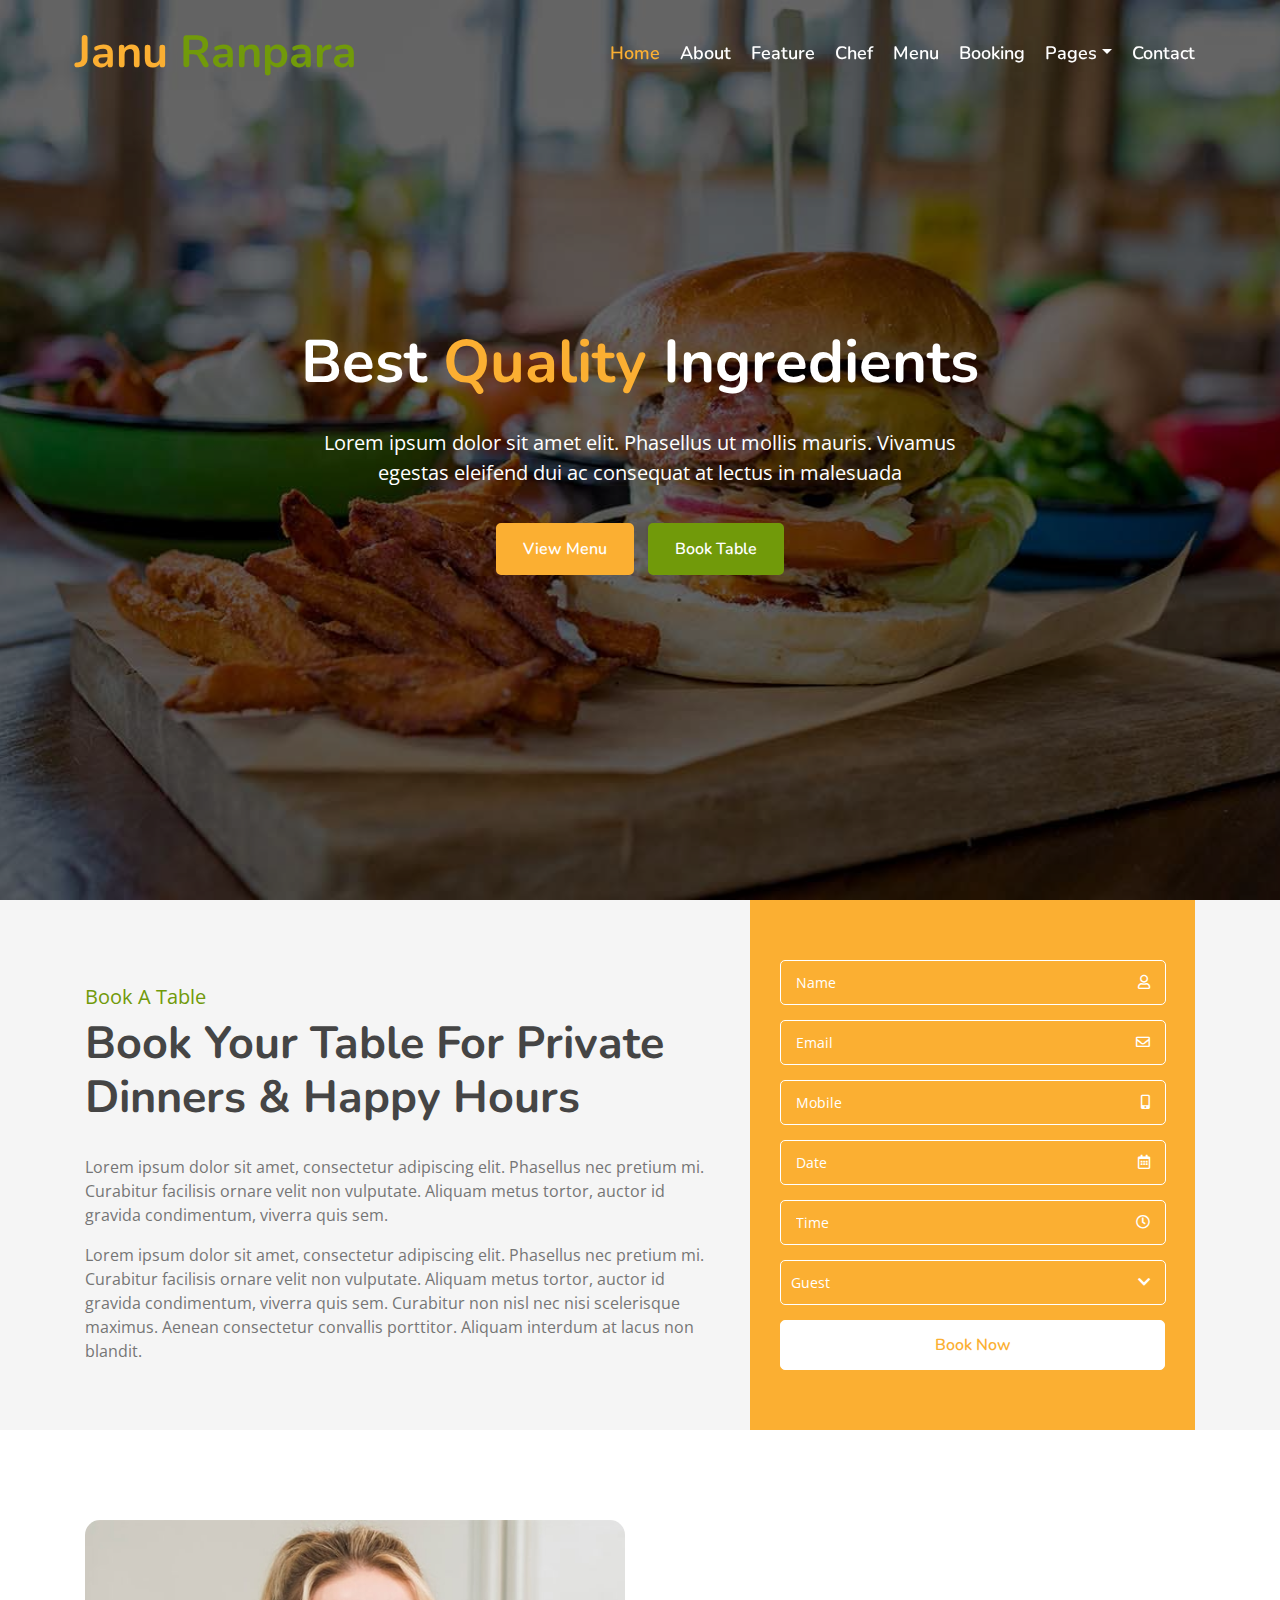
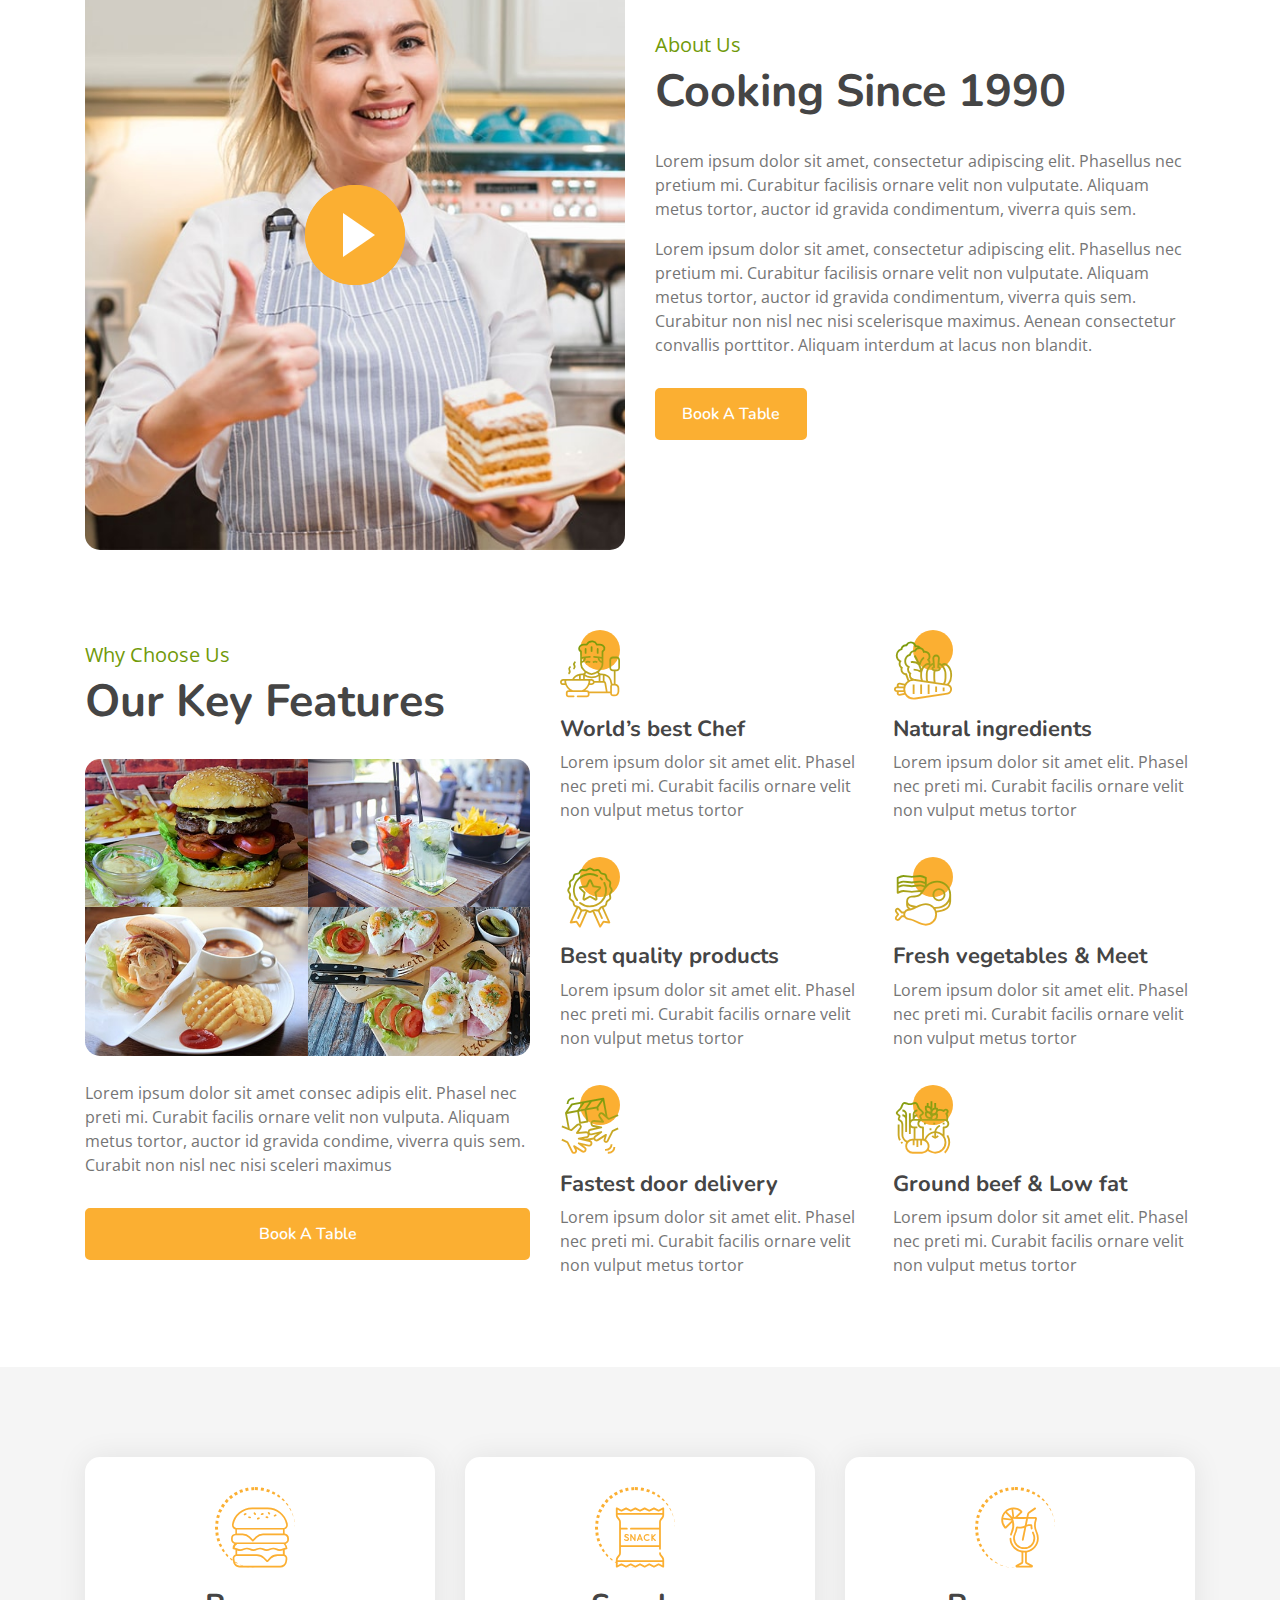
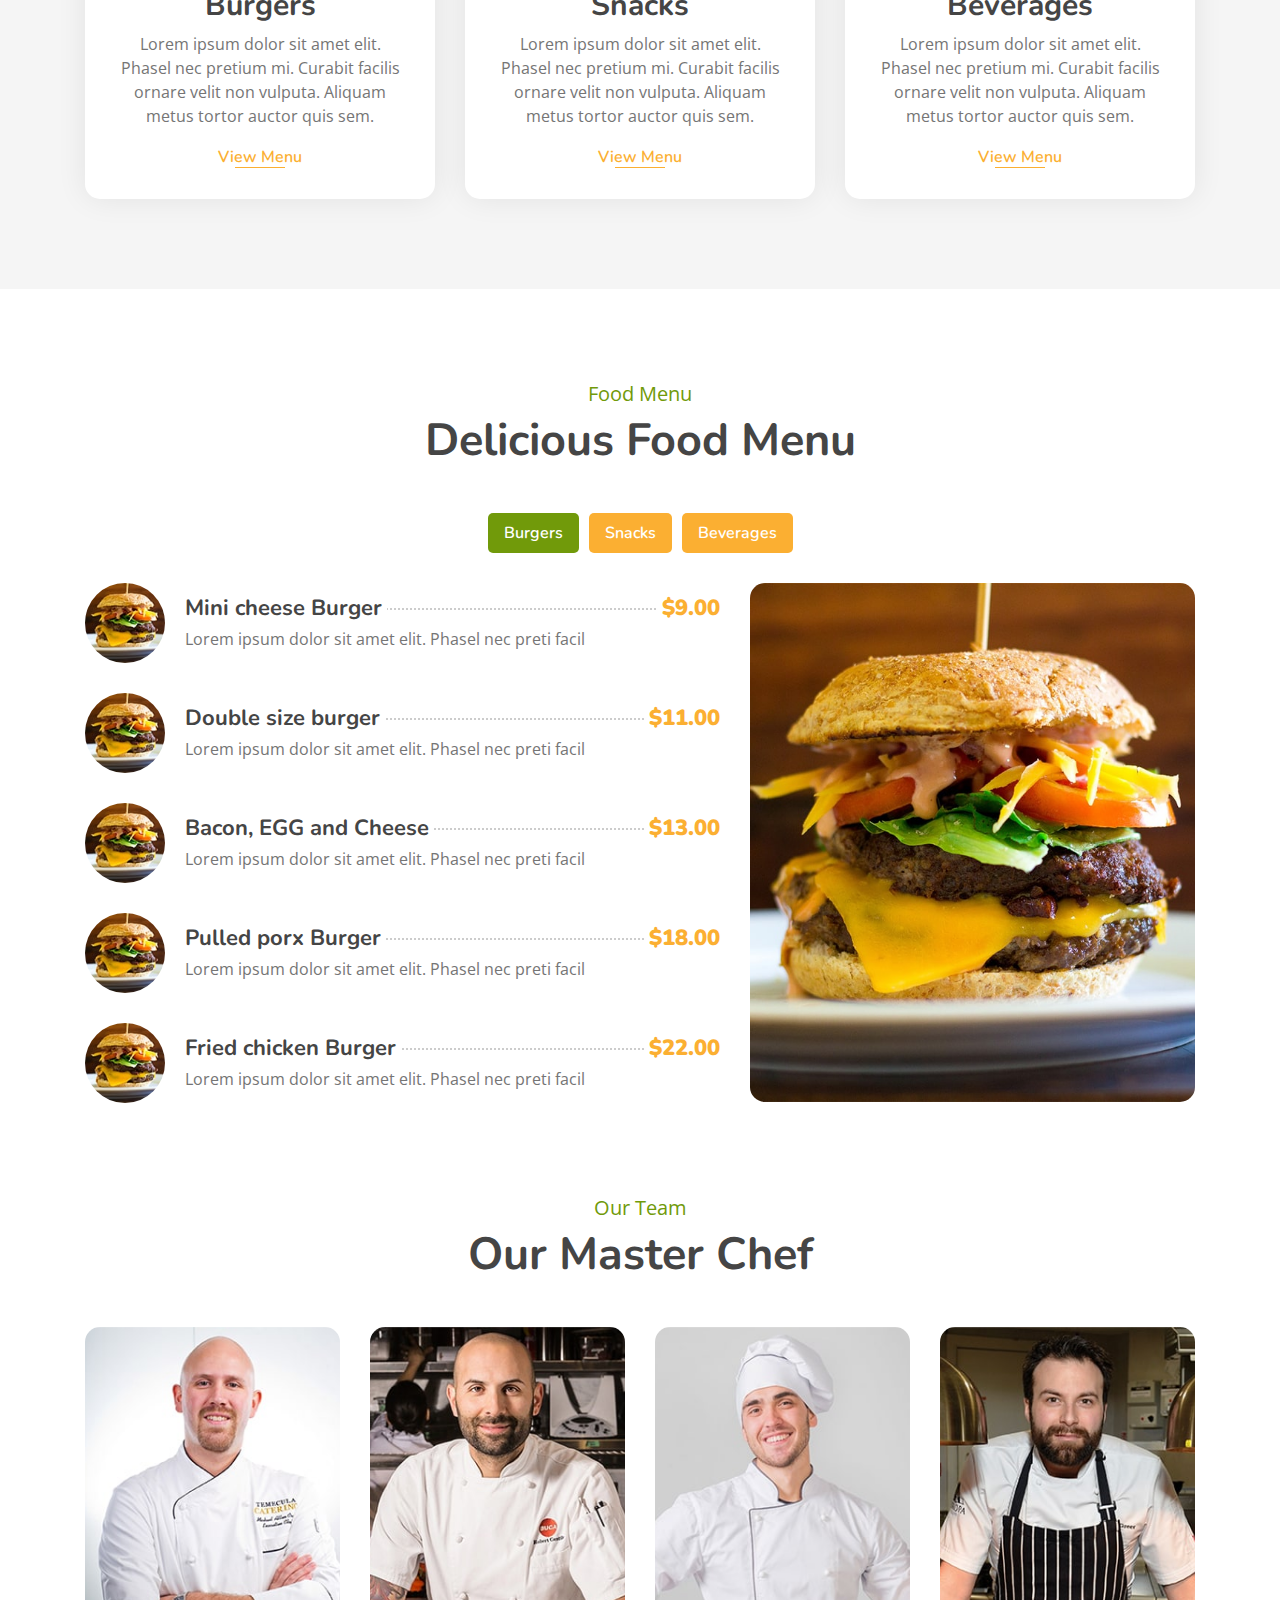
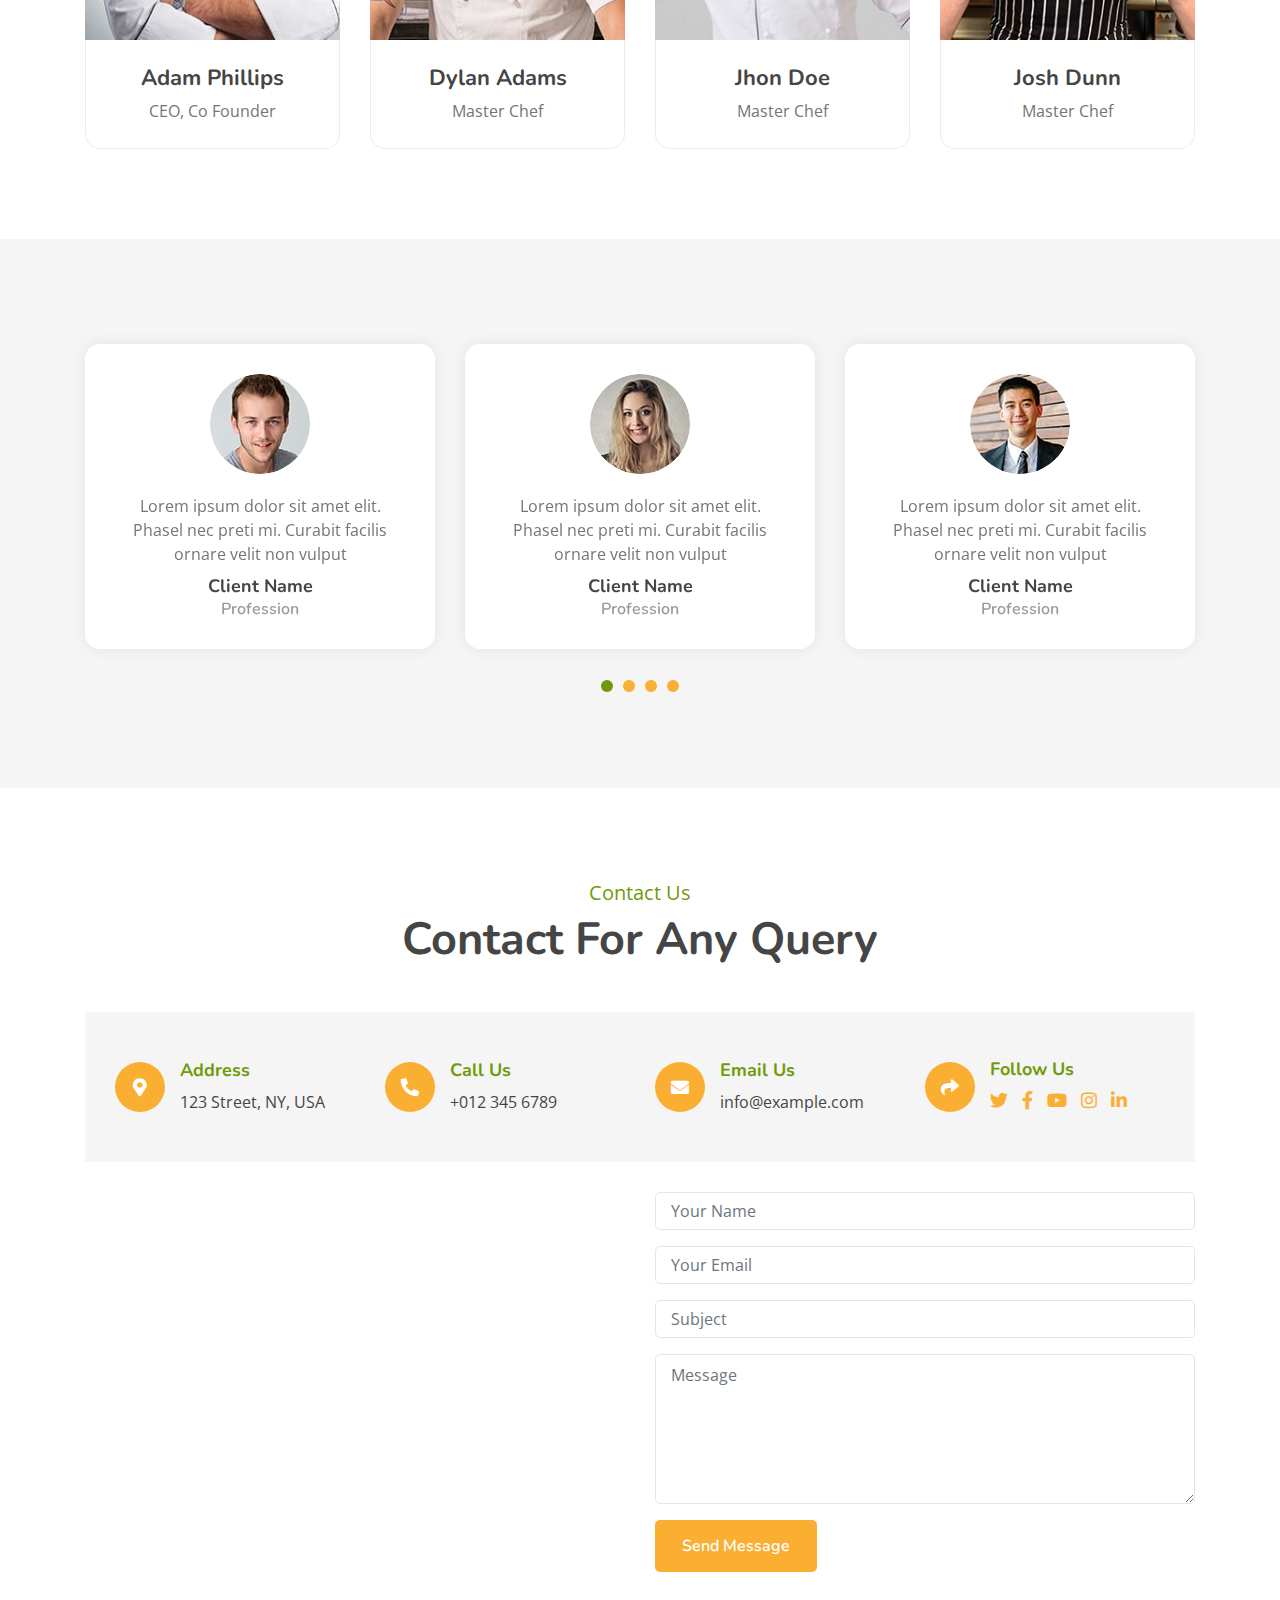
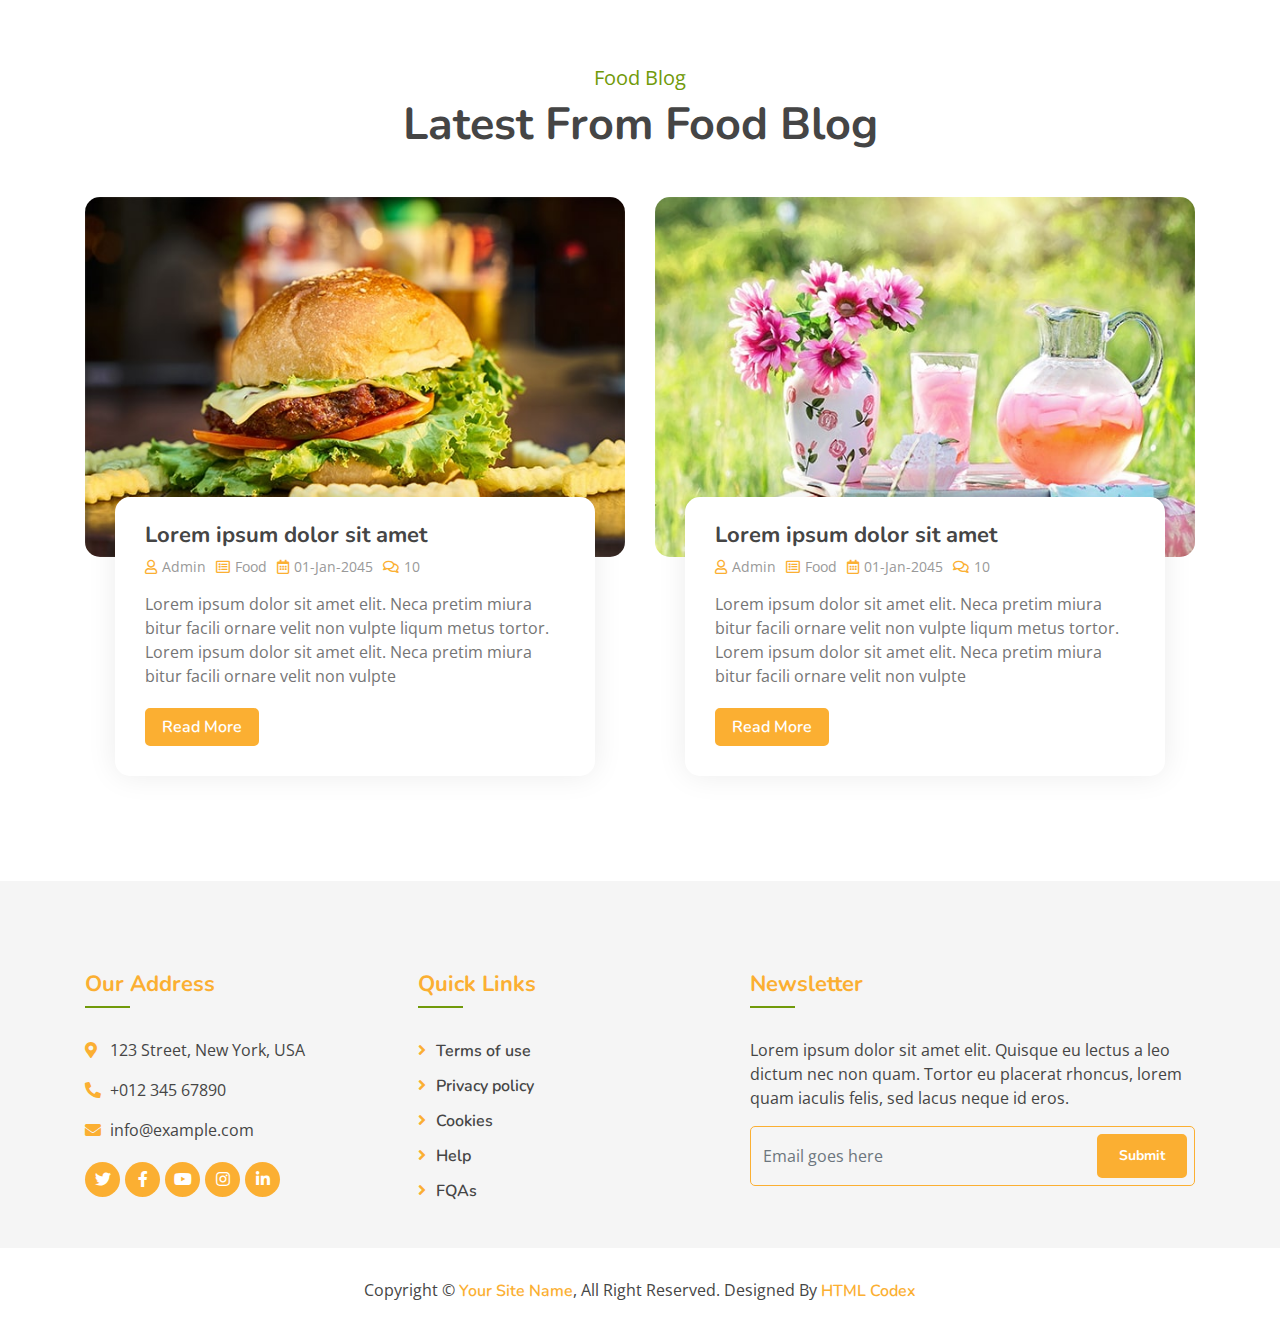
==== commit 8001fe4f: "My name is added" ====
--- a/index.html
+++ b/index.html
@@ -29,7 +29,7 @@
         <!-- Nav Bar Start -->
         <div class="navbar navbar-expand-lg bg-light navbar-light">
             <div class="container-fluid">
-                <a href="index.html" class="navbar-brand">Burger <span>King</span></a>
+                <a href="index.html" class="navbar-brand">Janu <span>Ranpara</span></a>
                 <button type="button" class="navbar-toggler" data-toggle="collapse" data-target="#navbarCollapse">
                     <span class="navbar-toggler-icon"></span>
                 </button>
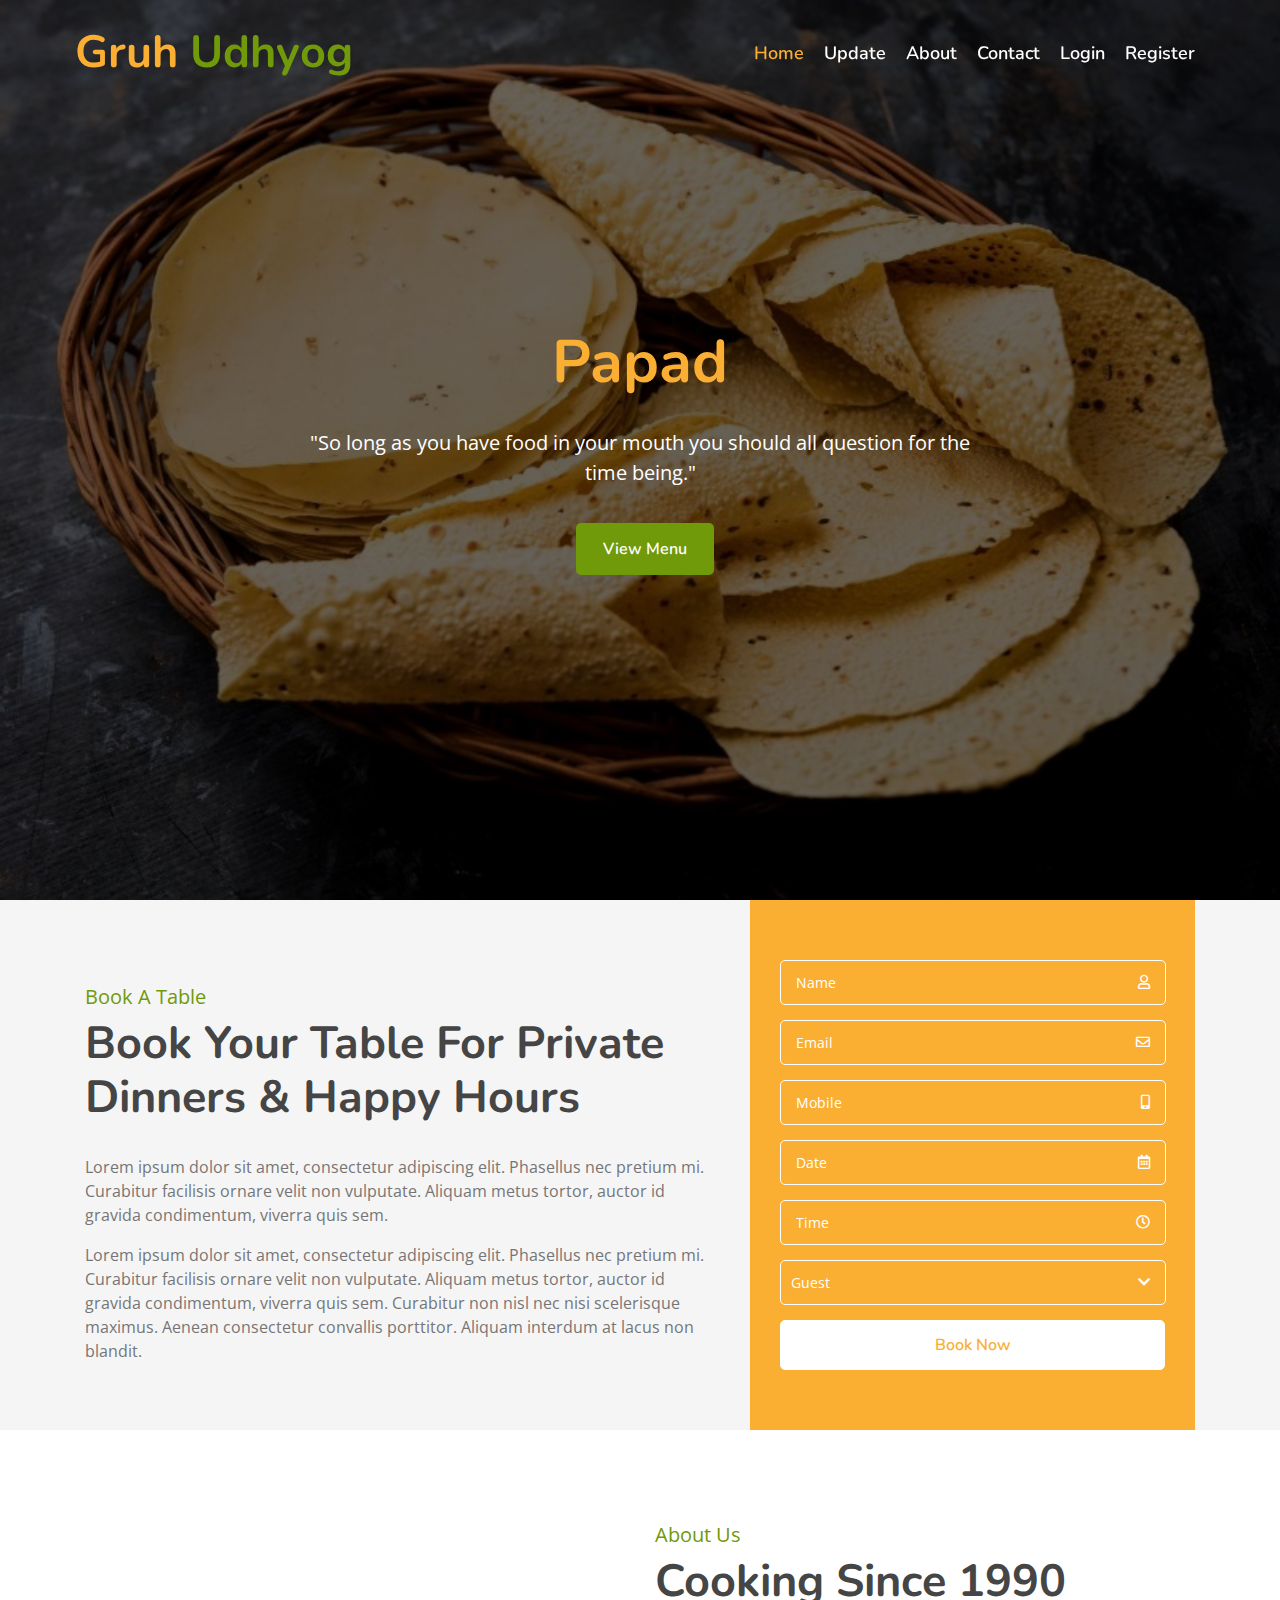
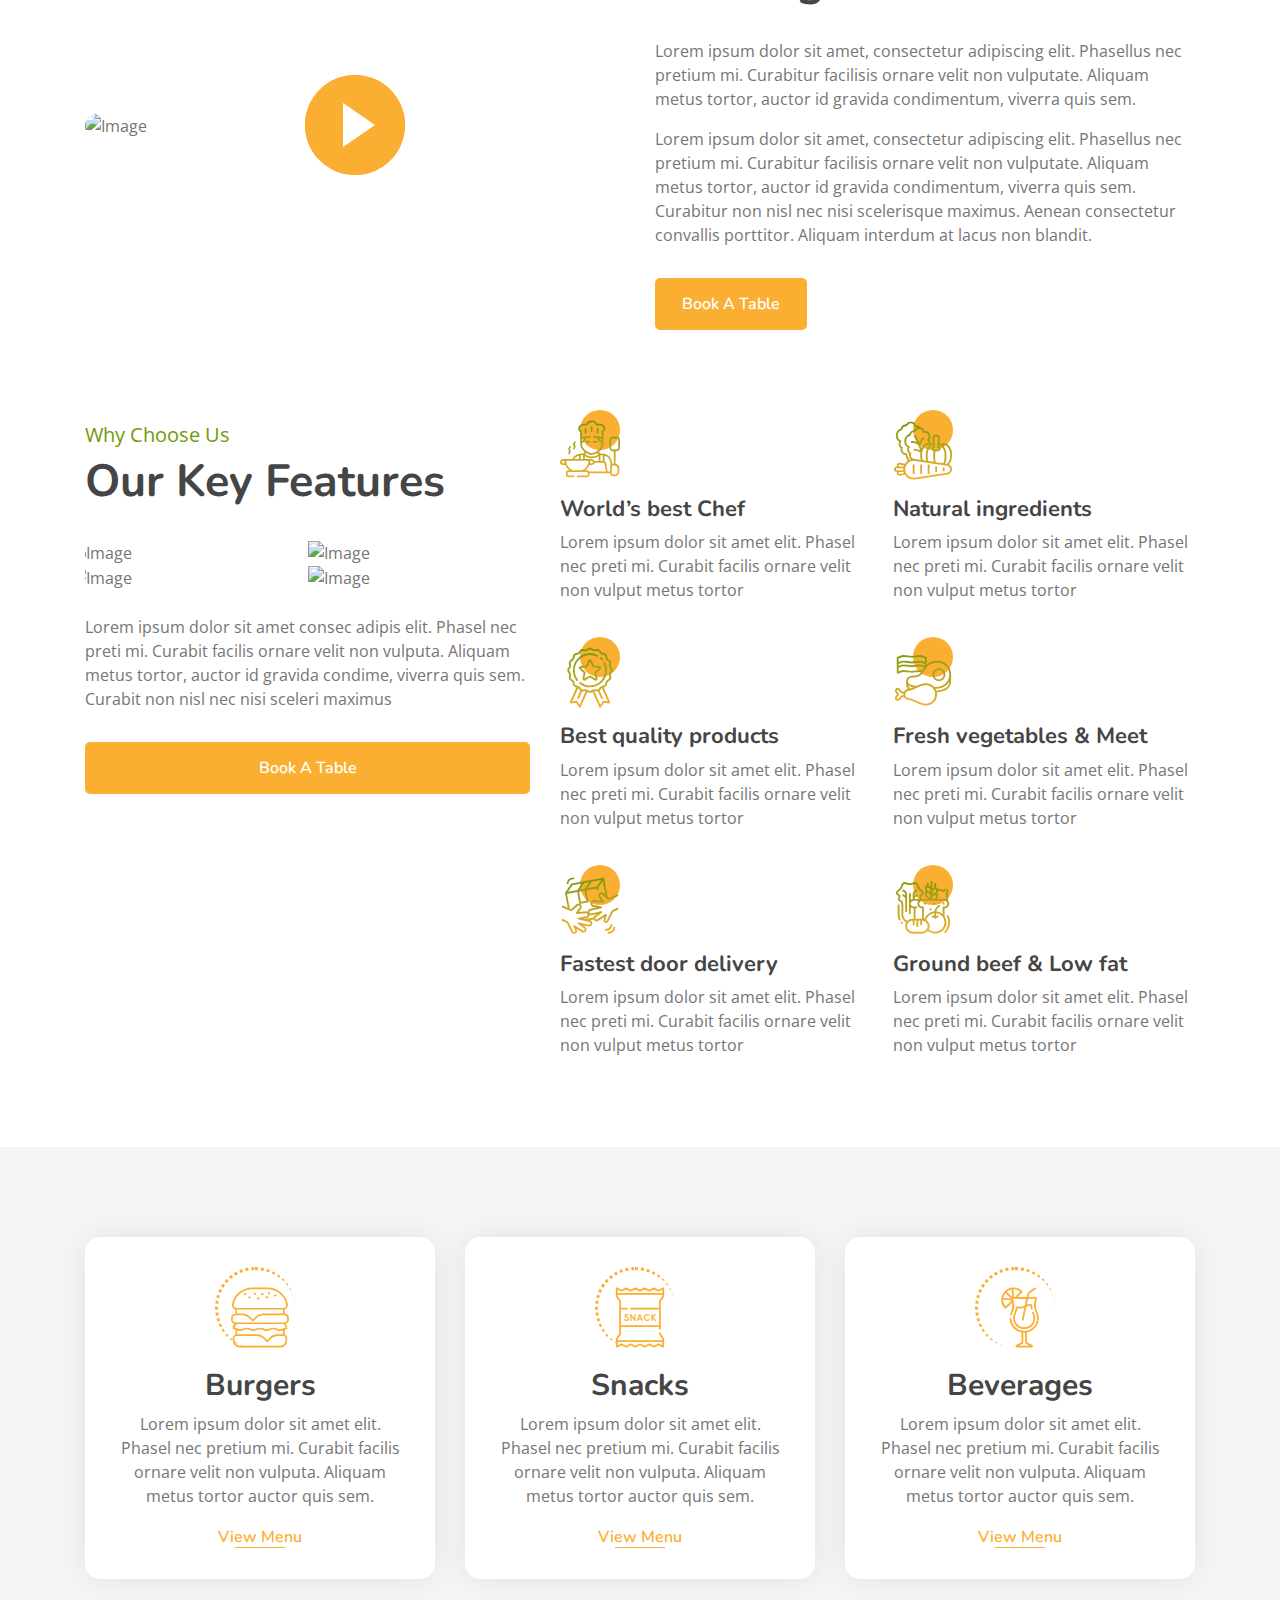
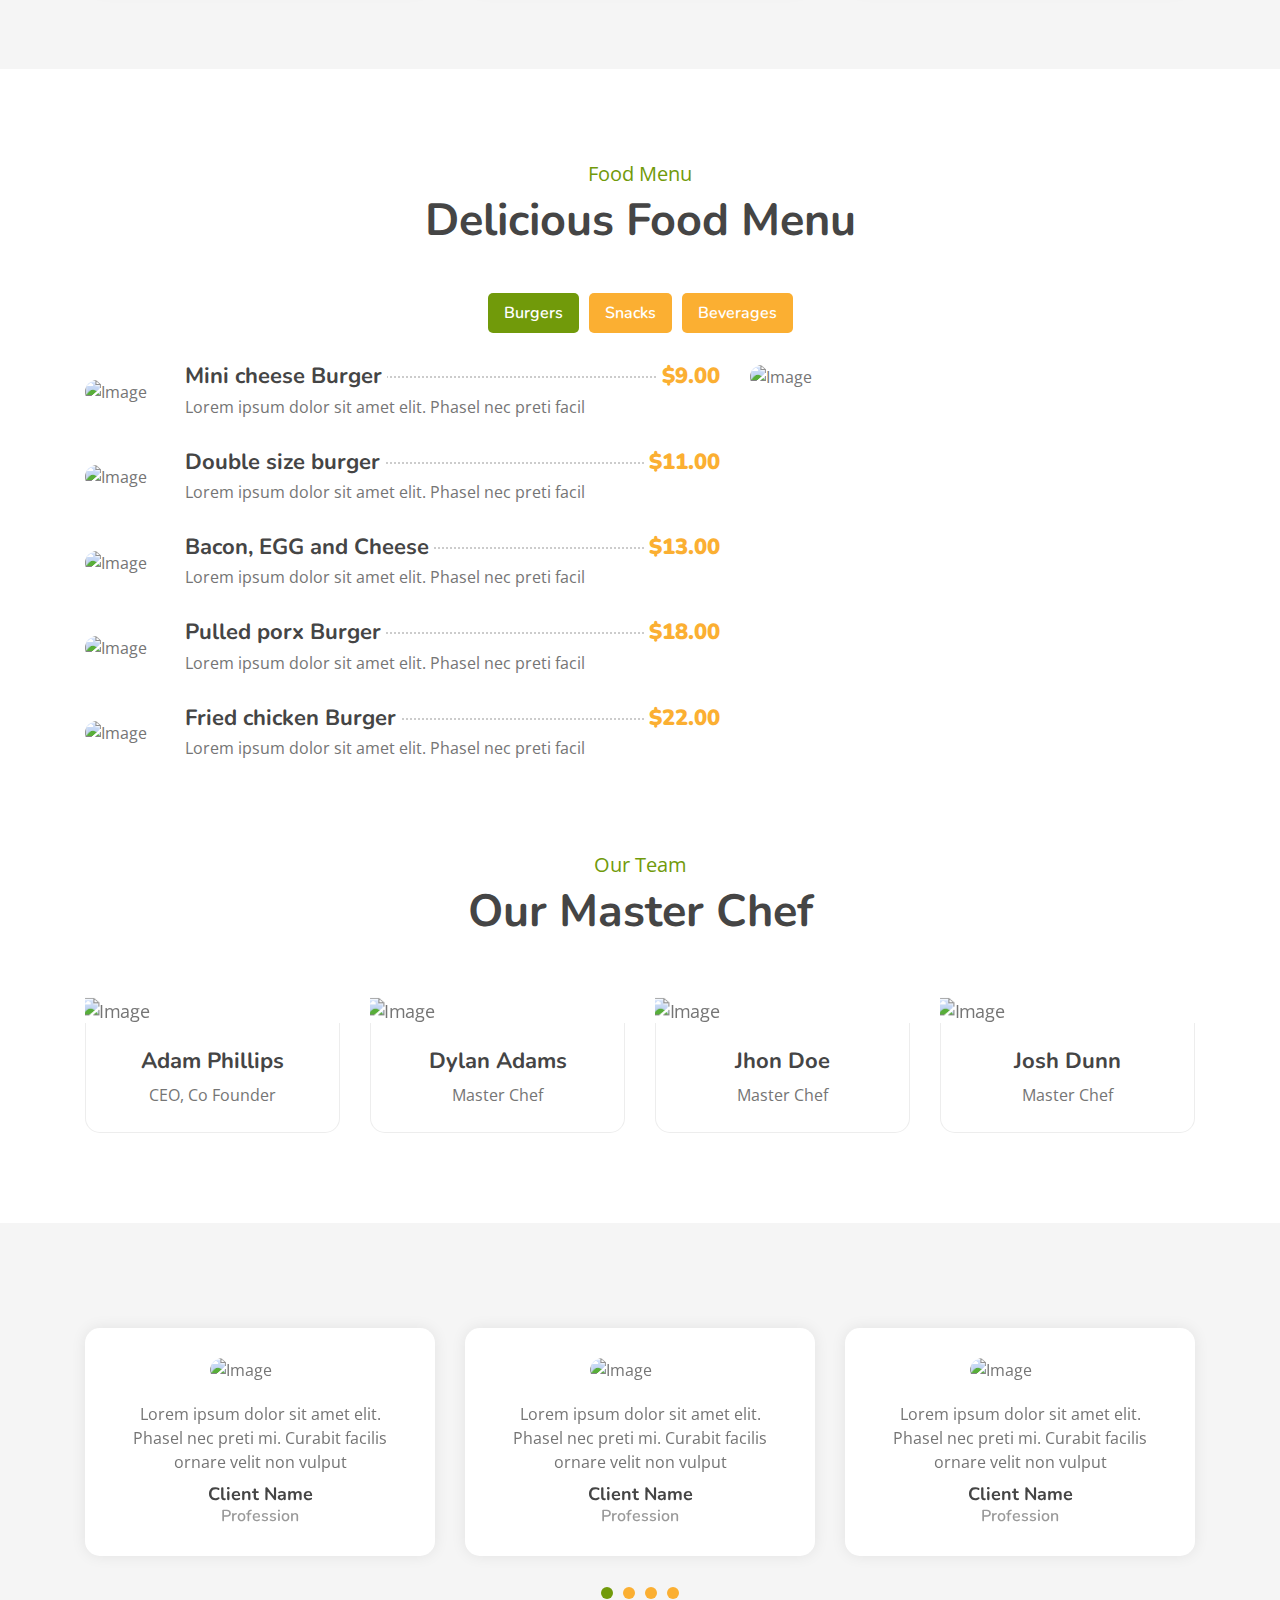
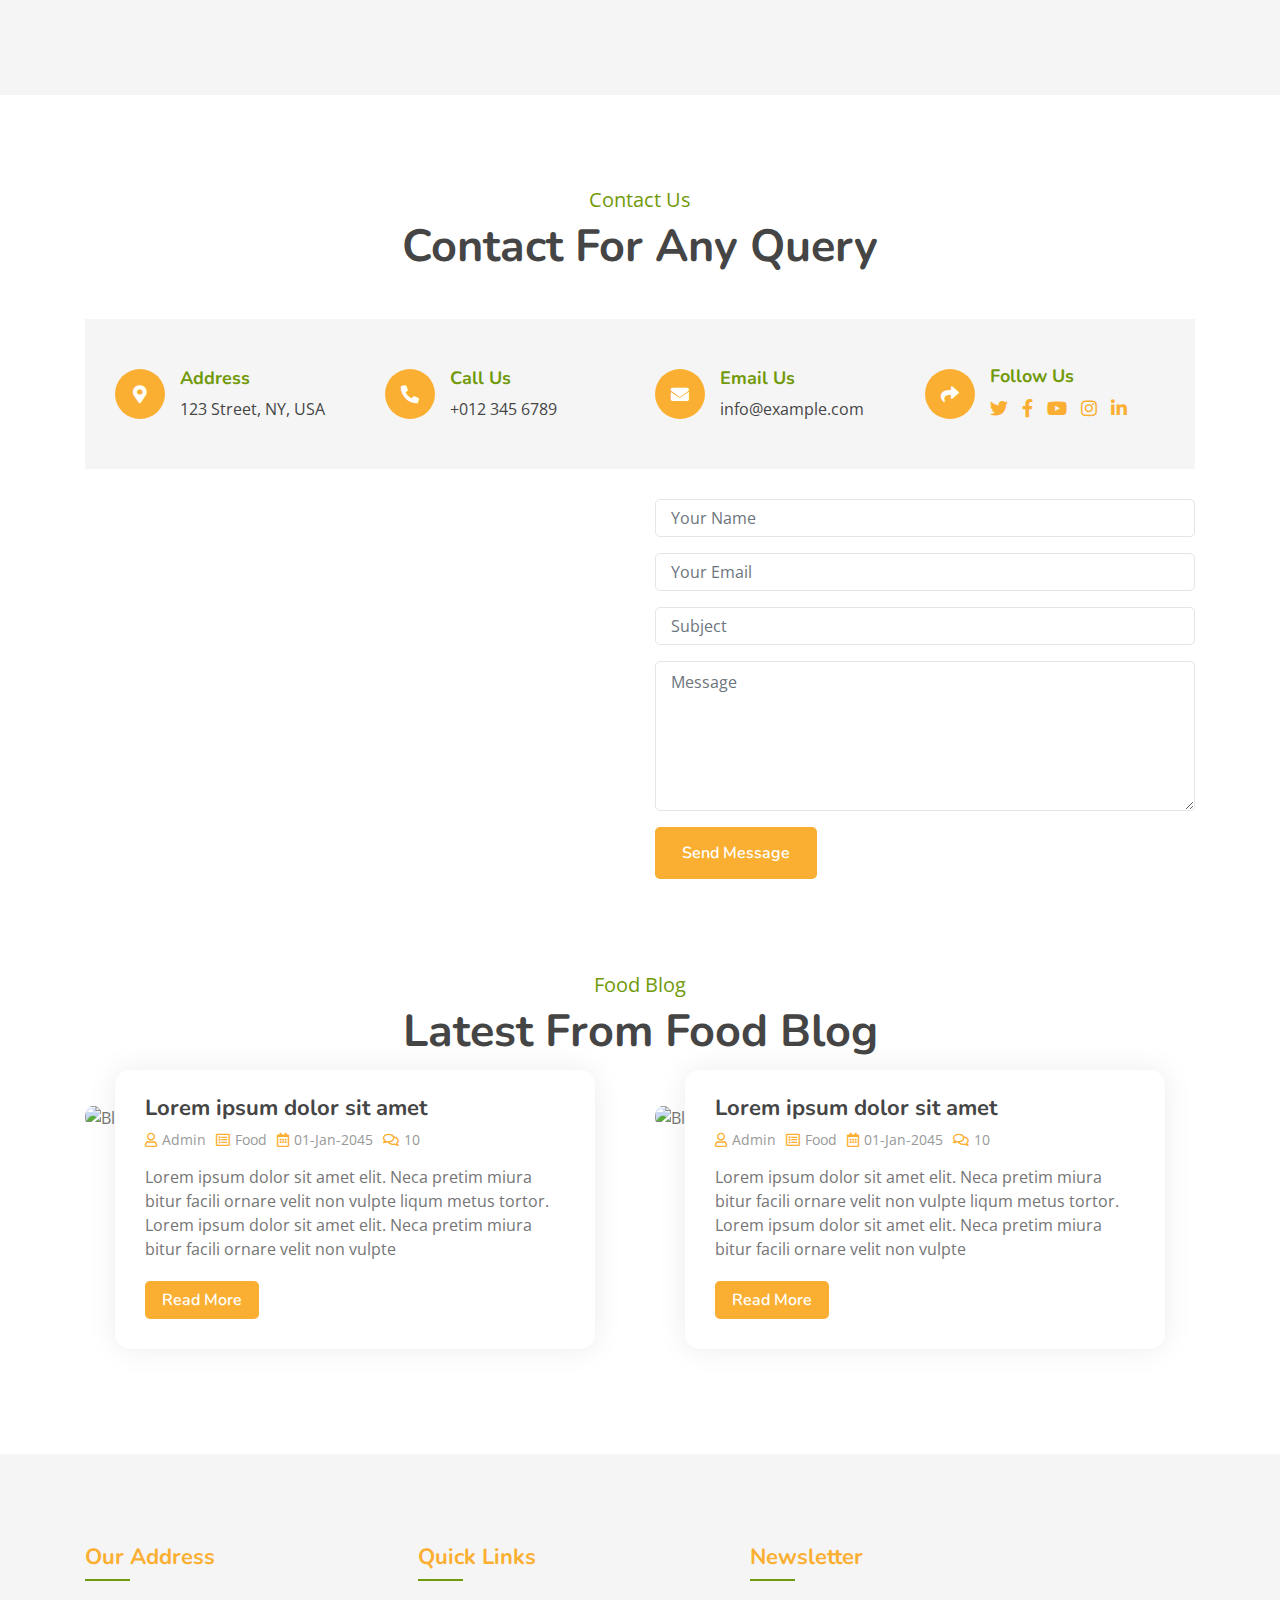
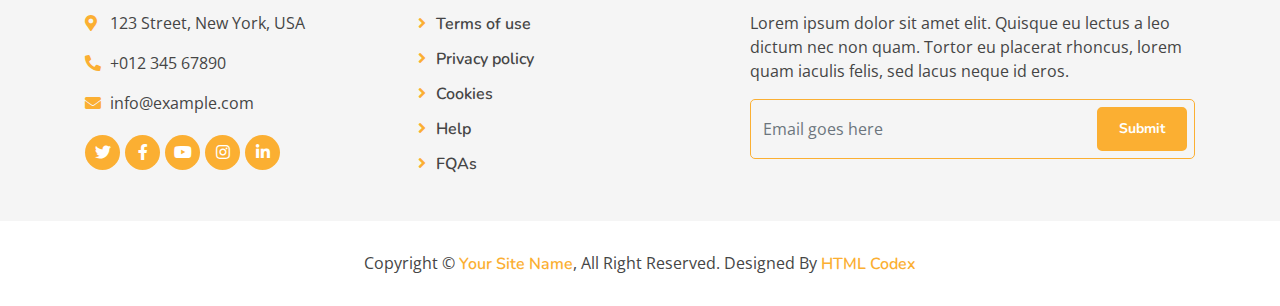
==== commit 4b7dd888: "login and resgister page add" ====
--- a/index.html
+++ b/index.html
@@ -2,7 +2,7 @@
 <html lang="en">
     <head>
         <meta charset="utf-8">
-        <title>Burger King - Food Website Template</title>
+        <title>Gruh Udhyog</title>
         <meta content="width=device-width, initial-scale=1.0" name="viewport">
         <meta content="Free Website Template" name="keywords">
         <meta content="Free Website Template" name="description">
@@ -29,7 +29,7 @@
         <!-- Nav Bar Start -->
         <div class="navbar navbar-expand-lg bg-light navbar-light">
             <div class="container-fluid">
-                <a href="index.html" class="navbar-brand">Janu <span>Ranpara</span></a>
+                <a href="index.html" class="navbar-brand">Gruh <span>Udhyog</span></a>
                 <button type="button" class="navbar-toggler" data-toggle="collapse" data-target="#navbarCollapse">
                     <span class="navbar-toggler-icon"></span>
                 </button>
@@ -37,19 +37,20 @@
                 <div class="collapse navbar-collapse justify-content-between" id="navbarCollapse">
                     <div class="navbar-nav ml-auto">
                         <a href="index.html" class="nav-item nav-link active">Home</a>
+                        <a href="notification.html" class="nav-item nav-link">Update</a>
                         <a href="about.html" class="nav-item nav-link">About</a>
-                        <a href="feature.html" class="nav-item nav-link">Feature</a>
-                        <a href="team.html" class="nav-item nav-link">Chef</a>
-                        <a href="menu.html" class="nav-item nav-link">Menu</a>
-                        <a href="booking.html" class="nav-item nav-link">Booking</a>
+                        <a href="contact.html" class="nav-item nav-link">Contact</a>
+                        <a href="login.html" class="nav-item nav-link">Login</a>
+                        <a href="Register.html" class="nav-item nav-link">Register</a>
+                        
                         <div class="nav-item dropdown">
-                            <a href="#" class="nav-link dropdown-toggle" data-toggle="dropdown">Pages</a>
+                            
                             <div class="dropdown-menu">
                                 <a href="blog.html" class="dropdown-item">Blog Grid</a>
                                 <a href="single.html" class="dropdown-item">Blog Detail</a>
                             </div>
                         </div>
-                        <a href="contact.html" class="nav-item nav-link">Contact</a>
+                        
                     </div>
                 </div>
             </div>
@@ -63,46 +64,47 @@
                 <div class="owl-carousel">
                     <div class="carousel-item">
                         <div class="carousel-img">
-                            <img src="img/carousel-1.jpg" alt="Image">
+                            <img src="img/papd.jpg" alt="Image">
                         </div>
                         <div class="carousel-text">
-                            <h1>Best <span>Quality</span> Ingredients</h1>
+                            <h1> <span>Papad</span></h1>
                             <p>
-                                Lorem ipsum dolor sit amet elit. Phasellus ut mollis mauris. Vivamus egestas eleifend dui ac consequat at lectus in malesuada
+                               "So long as you have food in your mouth you should all question for the time being."
                             </p>
                             <div class="carousel-btn">
                                 <a class="btn custom-btn" href="">View Menu</a>
-                                <a class="btn custom-btn" href="">Book Table</a>
+                                
                             </div>
                         </div>
                     </div>
                     <div class="carousel-item">
                         <div class="carousel-img">
-                            <img src="img/carousel-2.jpg" alt="Image">
+                            <img src="img/aachar.jpg" alt="Image">
                         </div>
                         <div class="carousel-text">
-                            <h1>World’s <span>Best</span> Chef</h1>
+                            <h1><span>Pickles</span> </h1>
                             <p>
-                                Morbi sagittis turpis id suscipit feugiat. Suspendisse eu augue urna. Morbi sagittis, orci sodales varius fermentum, tortor
+                               A different situation<br>
+                               "I am in a Pickles."
                             </p>
                             <div class="carousel-btn">
                                 <a class="btn custom-btn" href="">View Menu</a>
-                                <a class="btn custom-btn" href="">Book Table</a>
+                                
                             </div>
                         </div>
                     </div>
                     <div class="carousel-item">
                         <div class="carousel-img">
-                            <img src="img/carousel-3.jpg" alt="Image">
+                            <img src="img/khakhra2.jpg" alt="Image">
                         </div>
                         <div class="carousel-text">
-                            <h1>Fastest Order <span>Delivery</span></h1>
+                            <h1> <span>Khakhara</span></h1>
                             <p>
-                                Sed ultrices, est eget feugiat accumsan, dui nibh egestas tortor, ut rhoncus nibh ligula euismod quam. Proin pellentesque odio
+                               "Breakfast in 12 Words And aromatic Tea with 1 wheat Khakhara to go with is perfect"
                             </p>
                             <div class="carousel-btn">
                                 <a class="btn custom-btn" href="">View Menu</a>
-                                <a class="btn custom-btn" href="">Book Table</a>
+                                
                             </div>
                         </div>
                     </div>
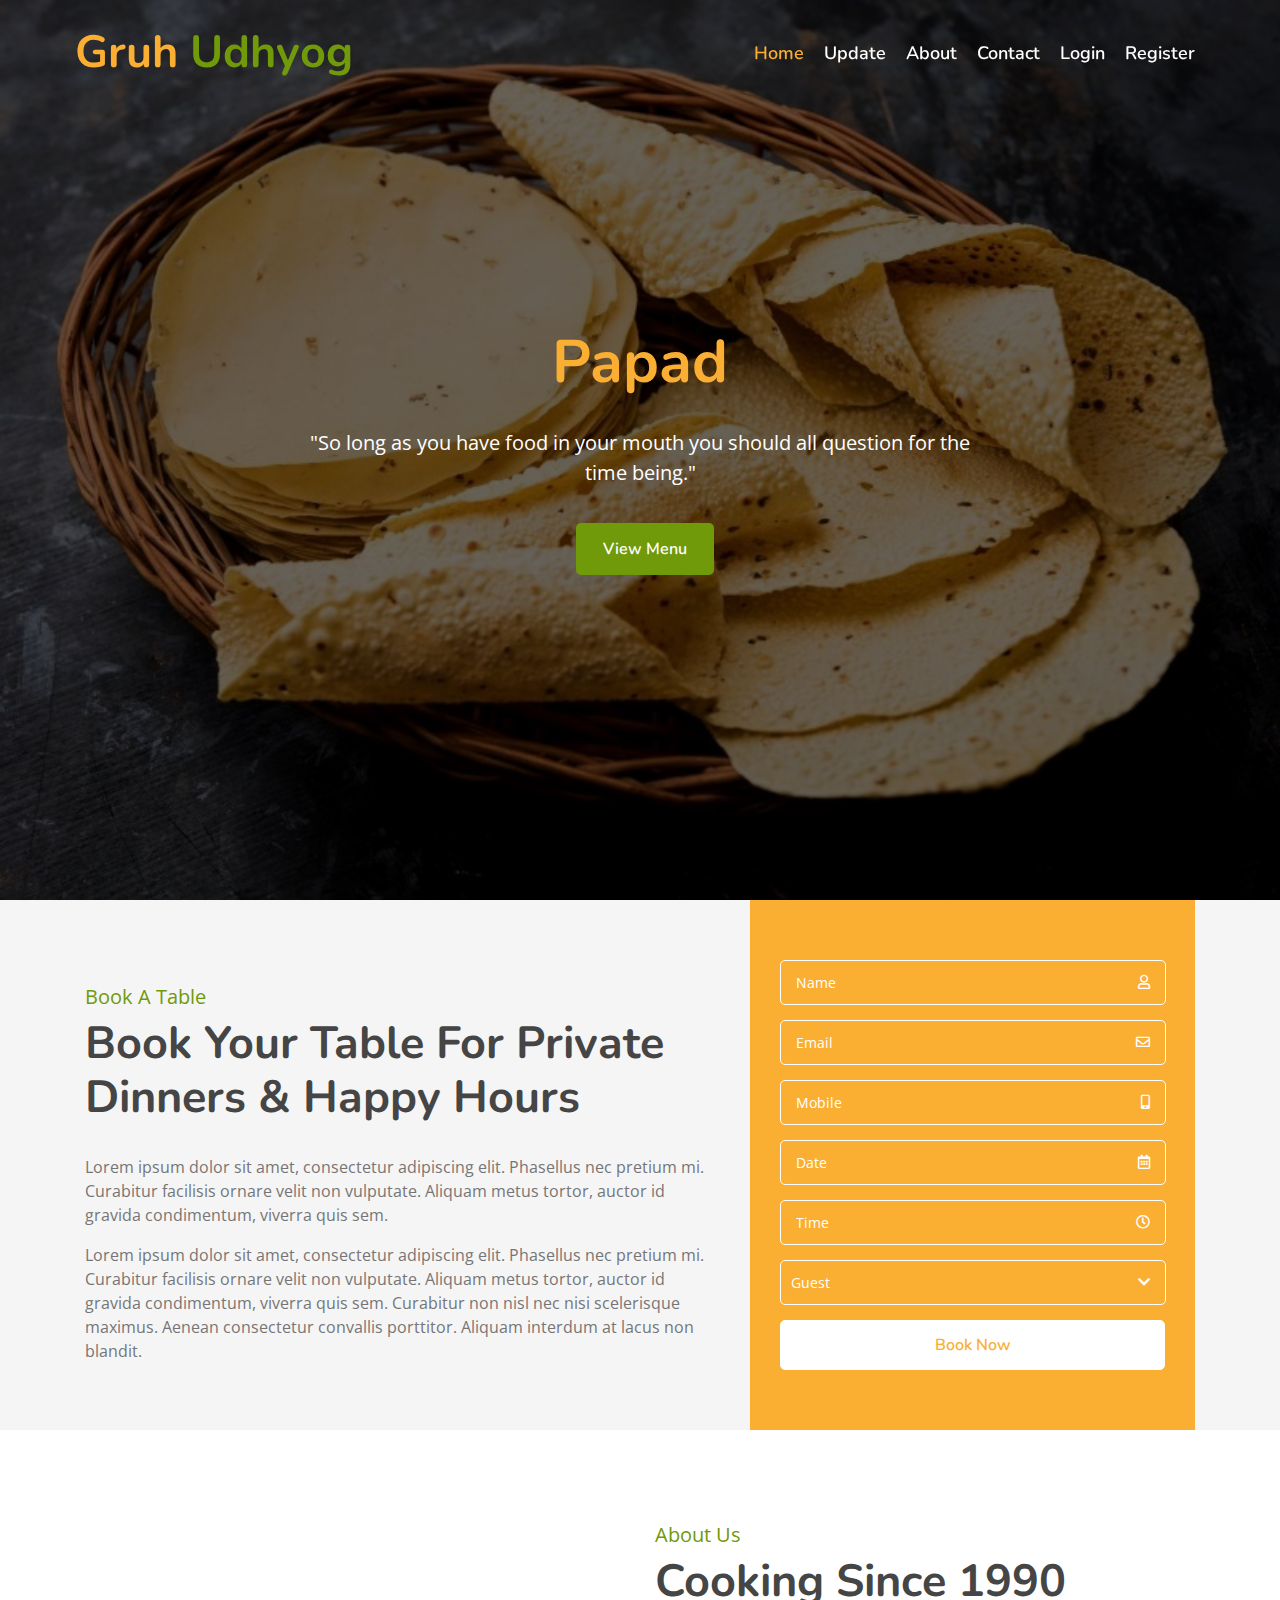
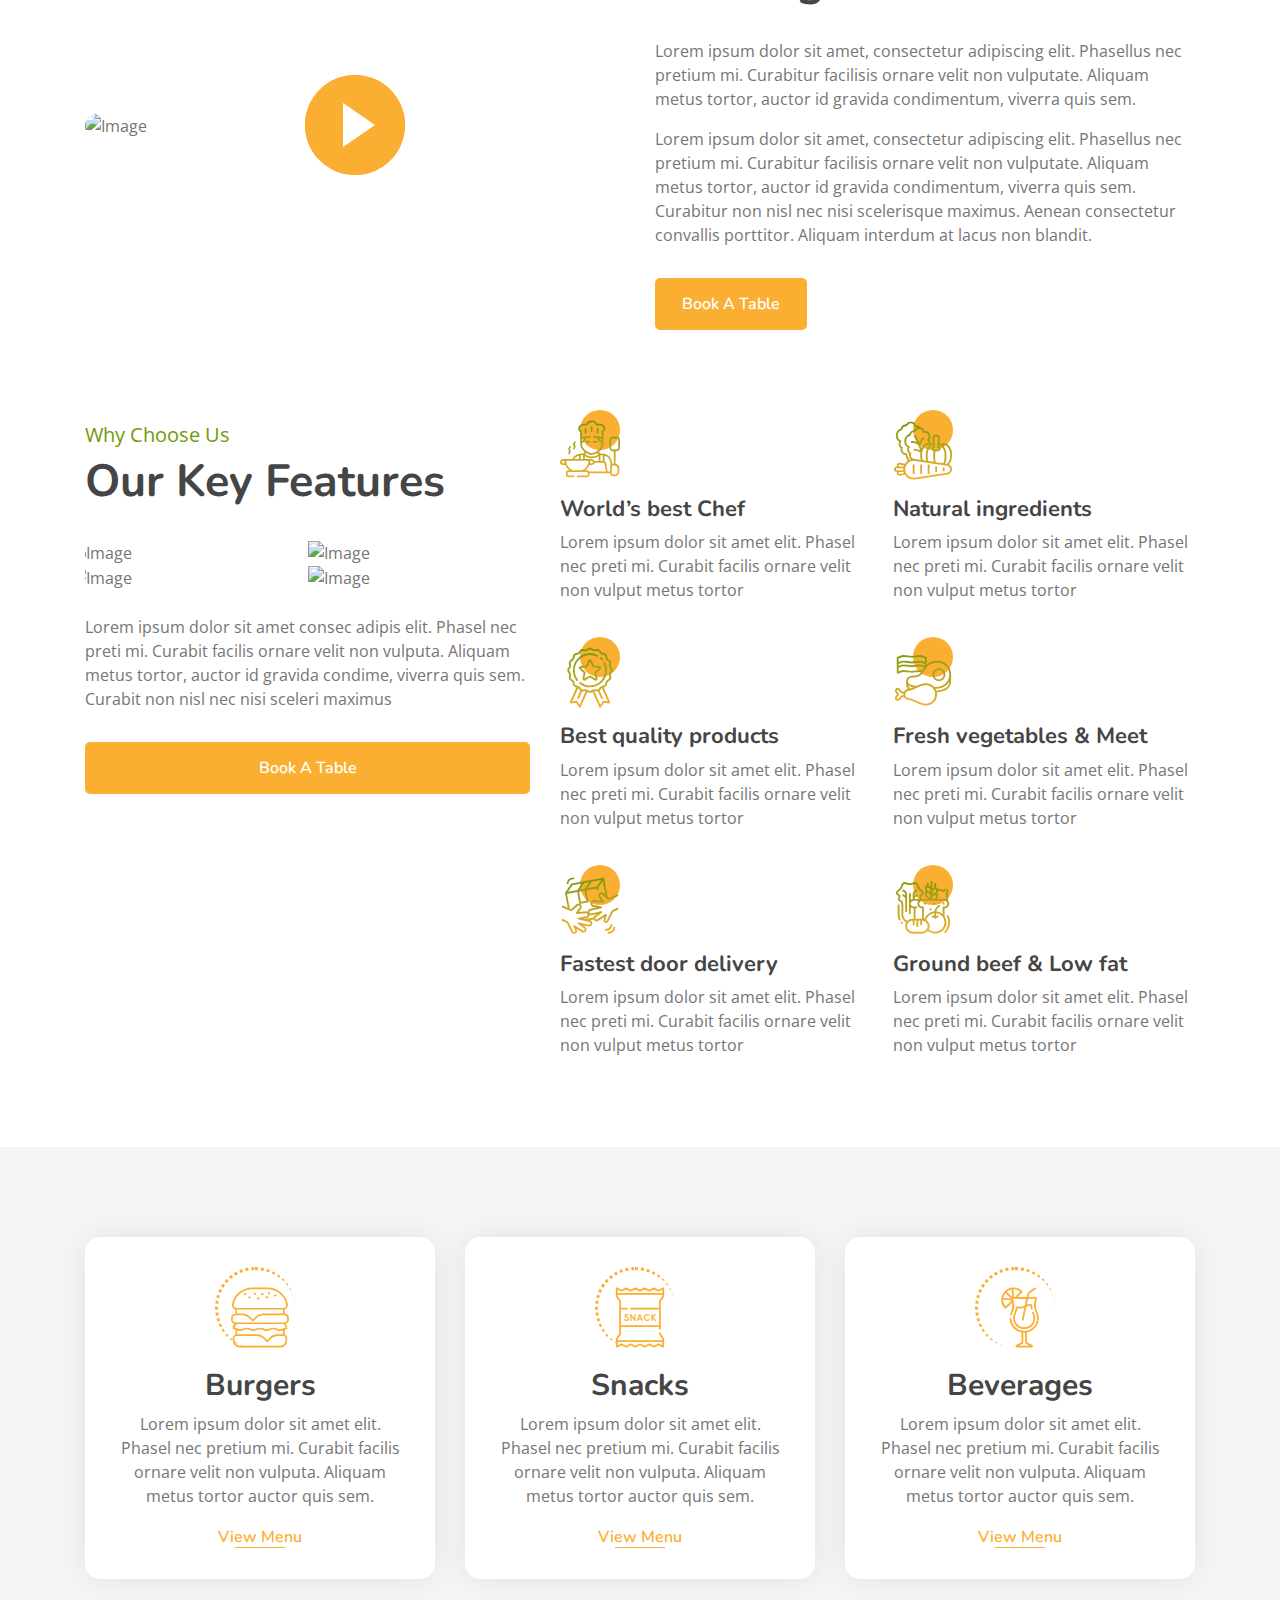
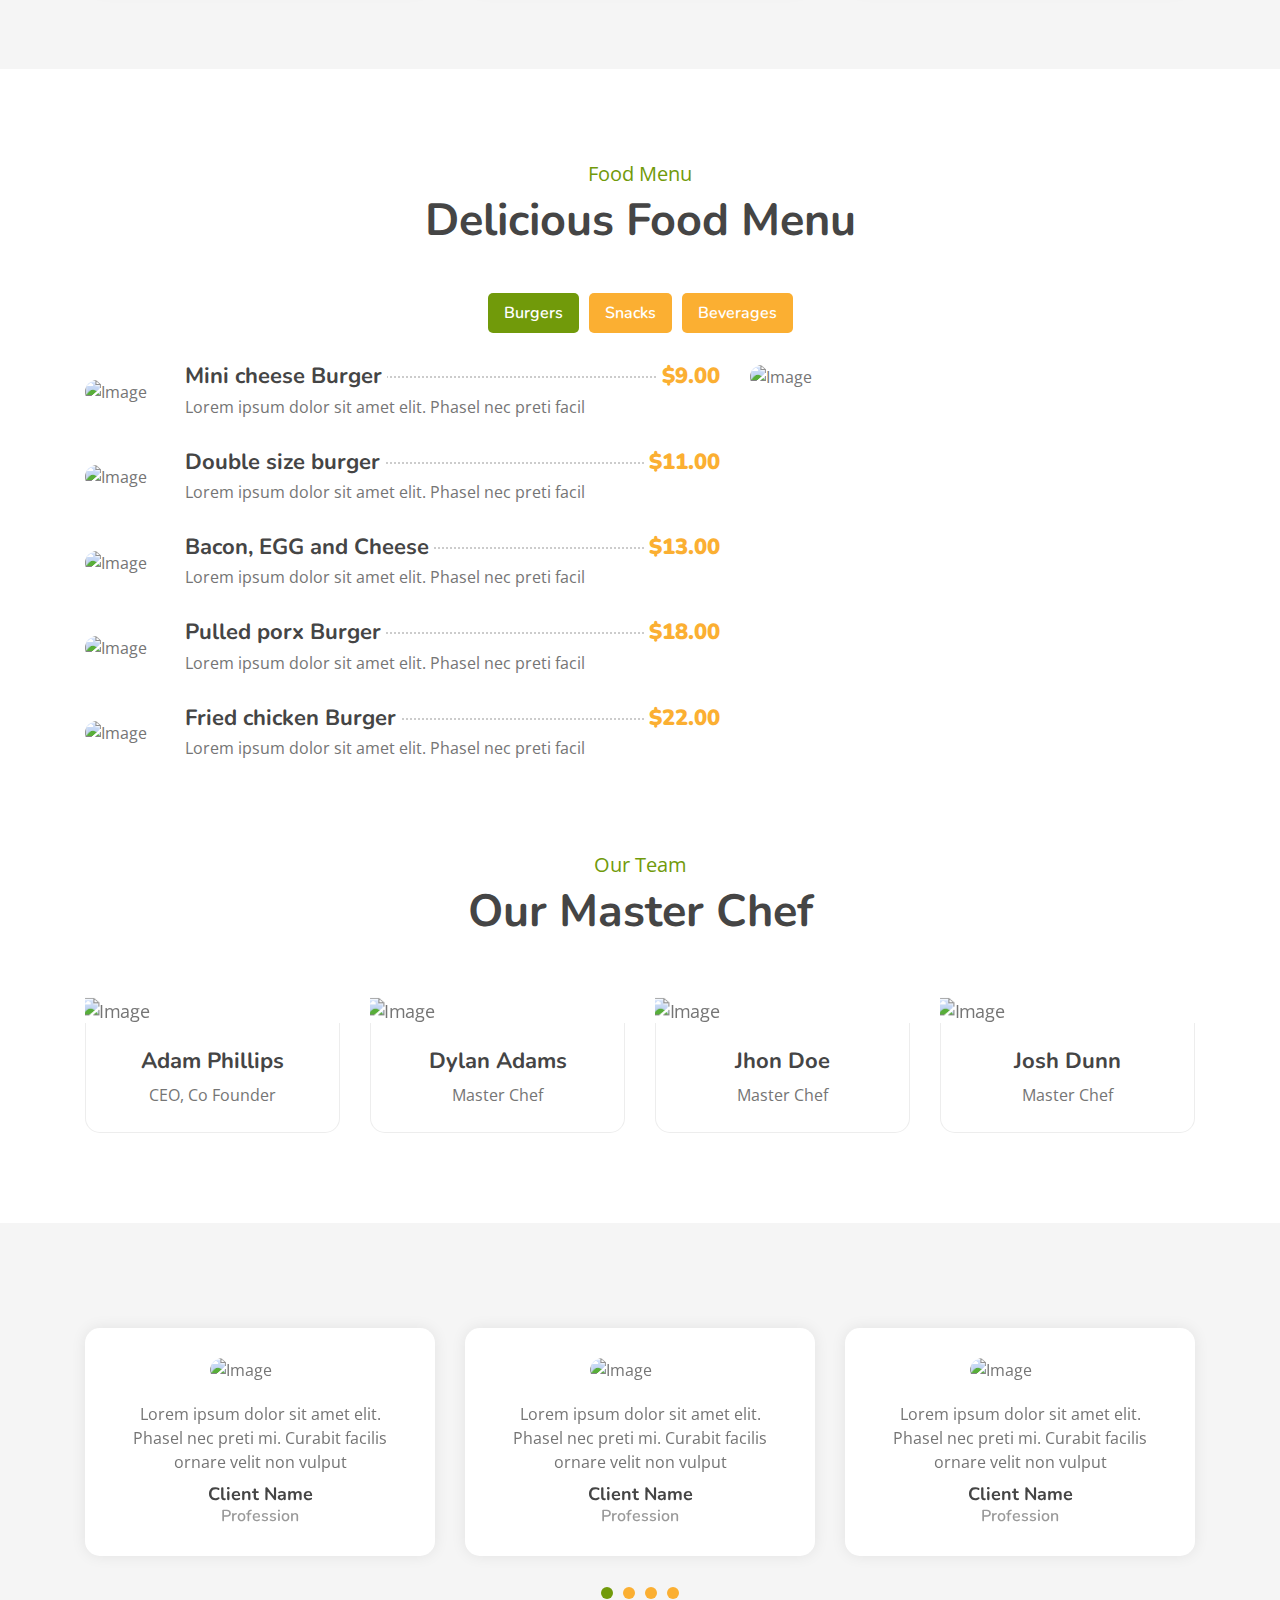
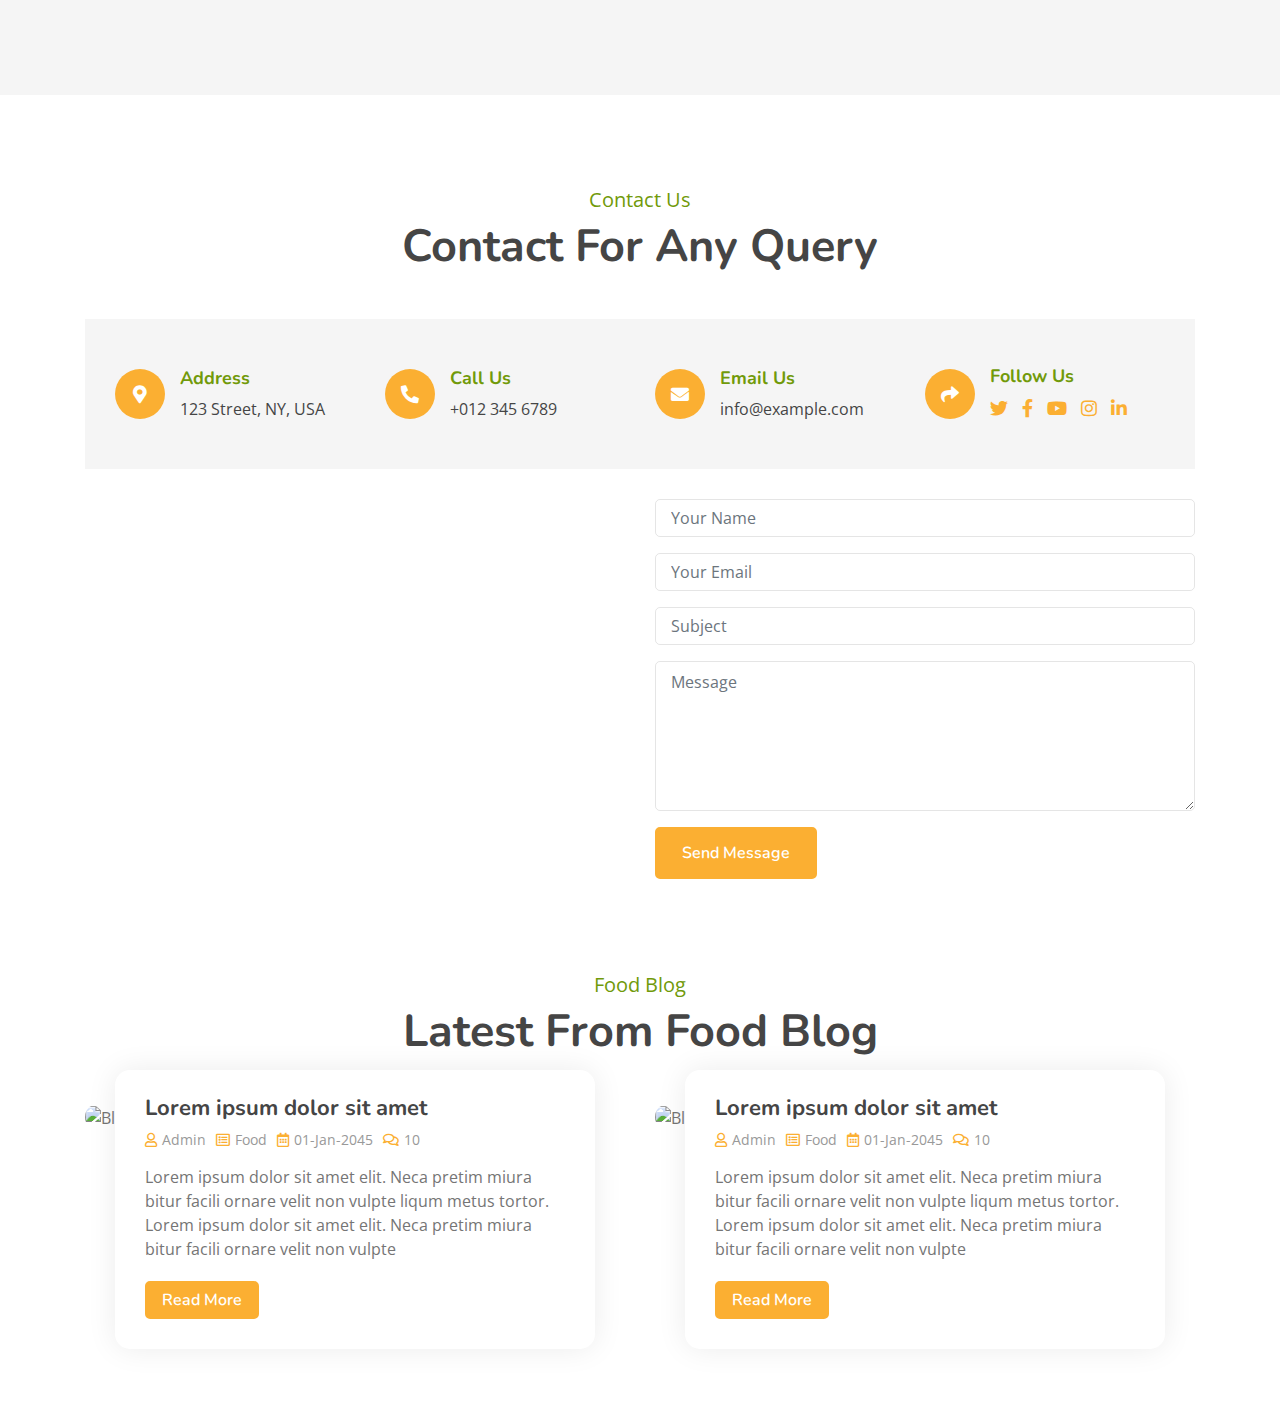
==== commit 80f8fe92: "login logout creat succesfully" ====
--- a/index.html
+++ b/index.html
@@ -40,8 +40,9 @@
                         <a href="notification.html" class="nav-item nav-link">Update</a>
                         <a href="about.html" class="nav-item nav-link">About</a>
                         <a href="contact.html" class="nav-item nav-link">Contact</a>
-                        <a href="login.html" class="nav-item nav-link">Login</a>
-                        <a href="Register.html" class="nav-item nav-link">Register</a>
+                        <a href="login.html" class="nav-item nav-link loginBtn">Login</a>
+                        <a href="Register.html" class="nav-item nav-link regBtn">Register</a>
+                        <a href="login.html" class="nav-item nav-link" style="display: none;" id="loggedInUser">Hi, Vivek</a>
                         
                         <div class="nav-item dropdown">
                             
@@ -866,62 +867,7 @@
         <!-- Blog End -->
 
 
-        <!-- Footer Start -->
-        <div class="footer">
-            <div class="container">
-                <div class="row">
-                    <div class="col-lg-7">
-                        <div class="row">
-                            <div class="col-md-6">
-                                <div class="footer-contact">
-                                    <h2>Our Address</h2>
-                                    <p><i class="fa fa-map-marker-alt"></i>123 Street, New York, USA</p>
-                                    <p><i class="fa fa-phone-alt"></i>+012 345 67890</p>
-                                    <p><i class="fa fa-envelope"></i>info@example.com</p>
-                                    <div class="footer-social">
-                                        <a href=""><i class="fab fa-twitter"></i></a>
-                                        <a href=""><i class="fab fa-facebook-f"></i></a>
-                                        <a href=""><i class="fab fa-youtube"></i></a>
-                                        <a href=""><i class="fab fa-instagram"></i></a>
-                                        <a href=""><i class="fab fa-linkedin-in"></i></a>
-                                    </div>
-                                </div>
-                            </div>
-                            <div class="col-md-6">
-                                <div class="footer-link">
-                                    <h2>Quick Links</h2>
-                                    <a href="">Terms of use</a>
-                                    <a href="">Privacy policy</a>
-                                    <a href="">Cookies</a>
-                                    <a href="">Help</a>
-                                    <a href="">FQAs</a>
-                                </div>
-                            </div>
-                        </div>
-                    </div>
-                    <div class="col-lg-5">
-                        <div class="footer-newsletter">
-                            <h2>Newsletter</h2>
-                            <p>
-                                Lorem ipsum dolor sit amet elit. Quisque eu lectus a leo dictum nec non quam. Tortor eu placerat rhoncus, lorem quam iaculis felis, sed lacus neque id eros.
-                            </p>
-                            <div class="form">
-                                <input class="form-control" placeholder="Email goes here">
-                                <button class="btn custom-btn">Submit</button>
-                            </div>
-                        </div>
-                    </div>
-                </div>
-            </div>
-            <div class="copyright">
-                <div class="container">
-                    <p>Copyright &copy; <a href="#">Your Site Name</a>, All Right Reserved.</p>
-                    <p>Designed By <a href="https://htmlcodex.com">HTML Codex</a></p>
-                </div>
-            </div>
-        </div>
-        <!-- Footer End -->
-
+      
         <a href="#" class="back-to-top"><i class="fa fa-chevron-up"></i></a>
 
         <!-- JavaScript Libraries -->
@@ -939,5 +885,21 @@
 
         <!-- Template Javascript -->
         <script src="js/main.js"></script>
+
+        <script src="https://ajax.googleapis.com/ajax/libs/jquery/3.6.0/jquery.min.js"></script>
+
+        <script>
+            $(document).ready(function () {
+                const urlParams = new URLSearchParams(window.location.search);
+                const getFlag = urlParams.get('login');
+                const user = urlParams.get('user');
+                if (getFlag === 'success') {
+                    $(".loginBtn").html("Logout");
+                    $(".loginBtn").attr("href", "index.html");
+                    $(".regBtn").html("Hi " + user);
+                    $(".regBtn").attr("href", "#");
+                }
+            });
+        </script>
     </body>
 </html>
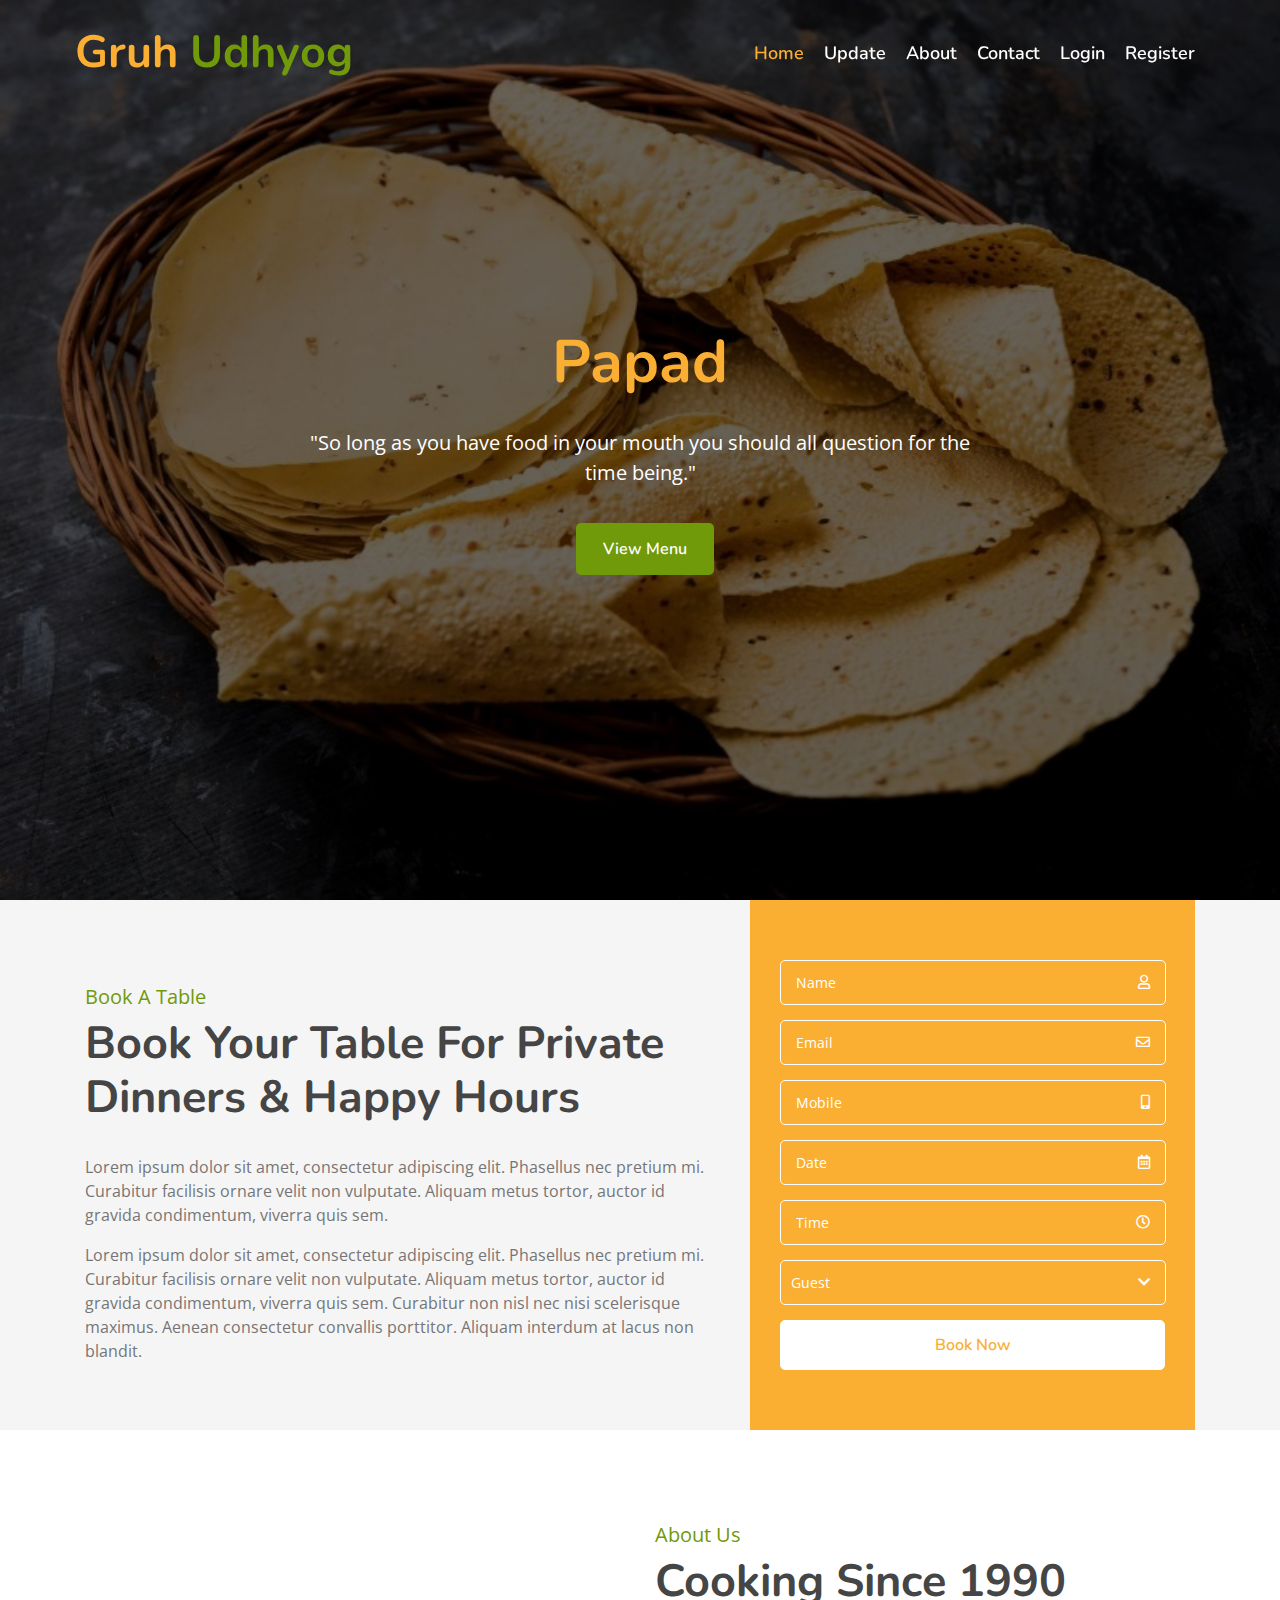
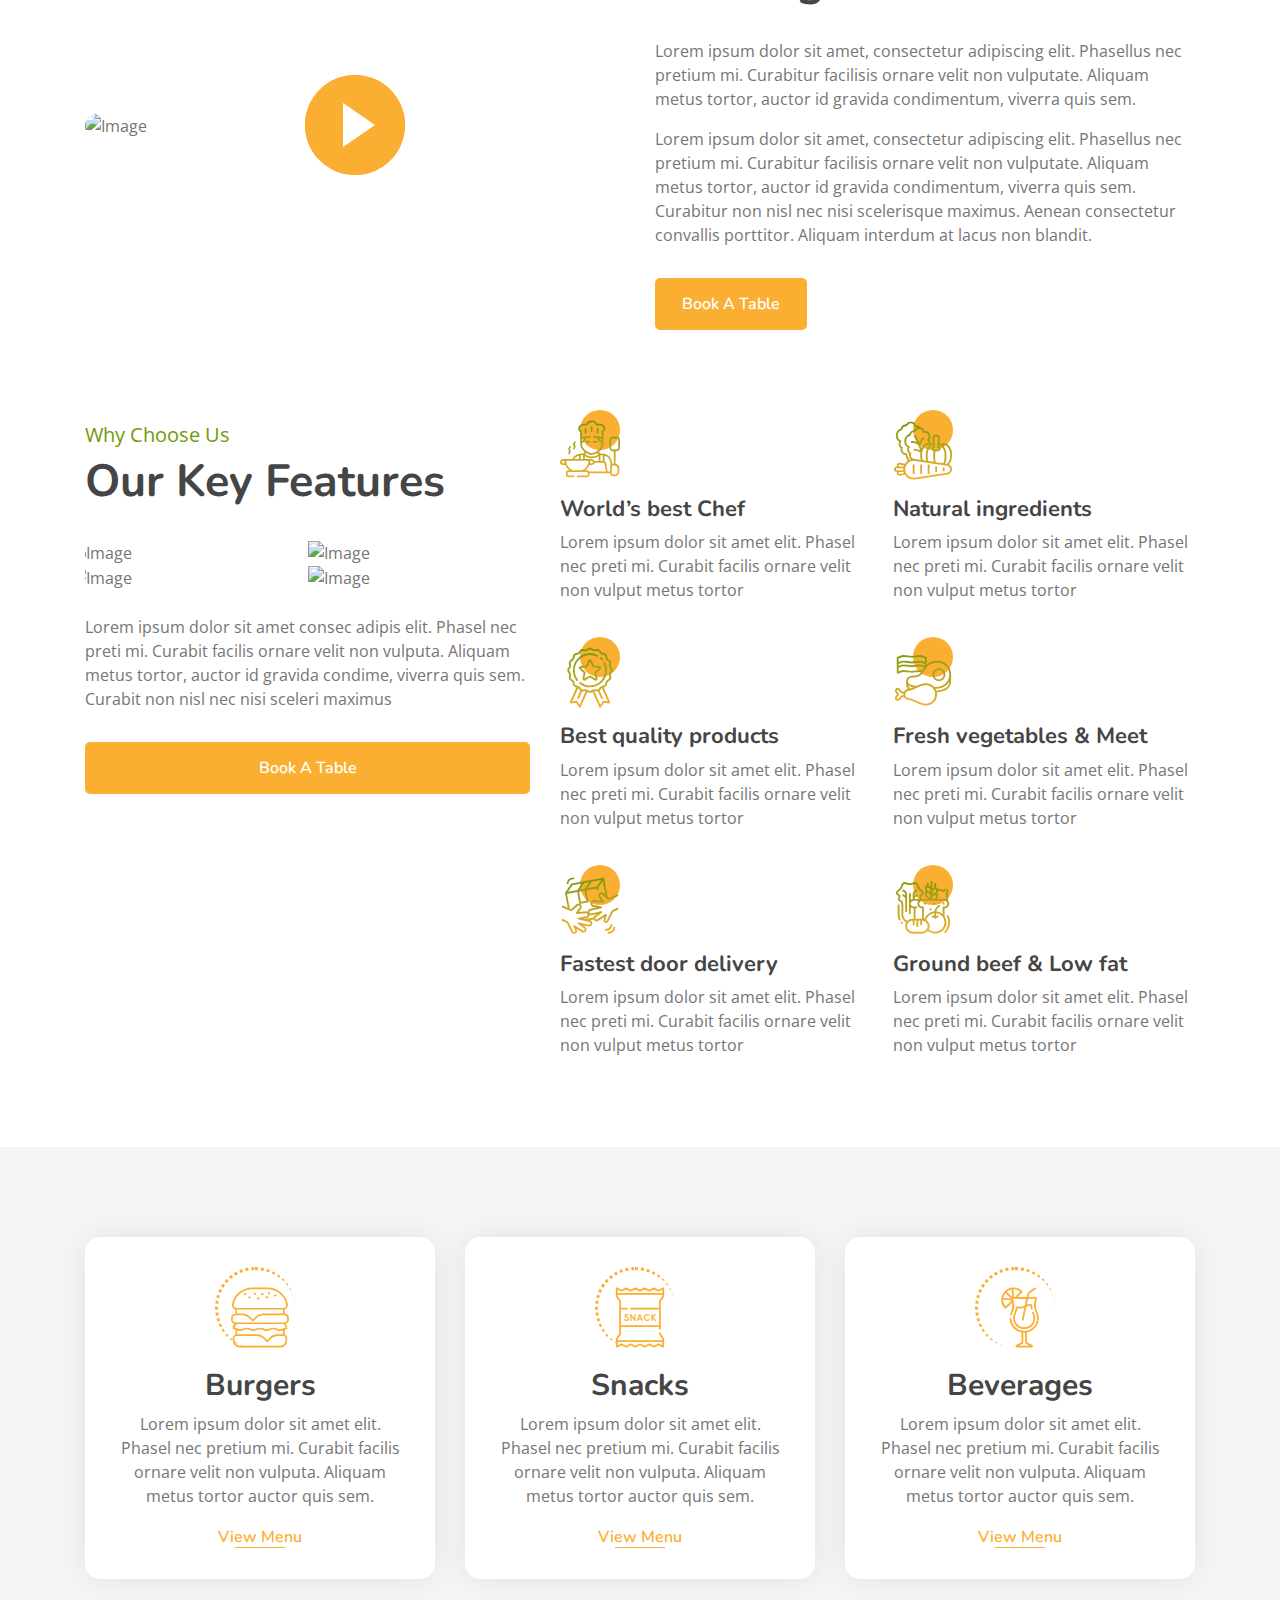
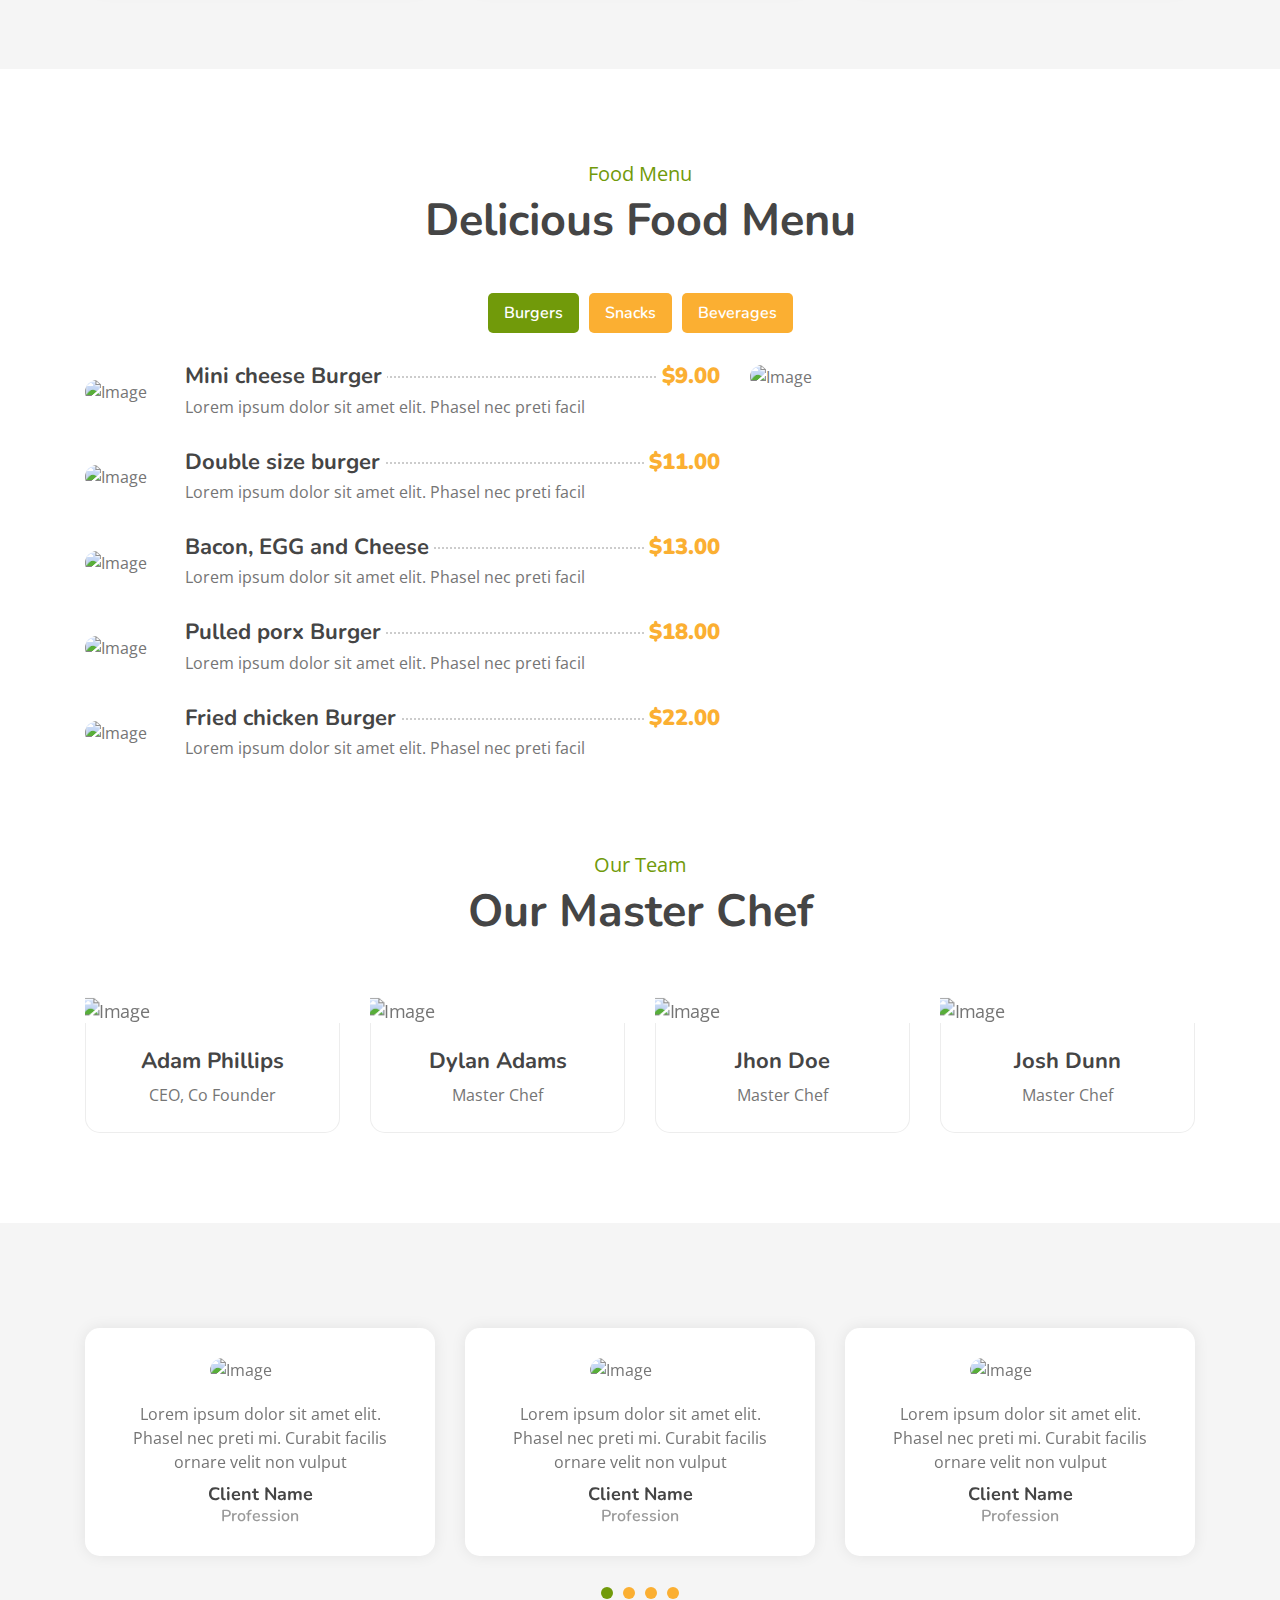
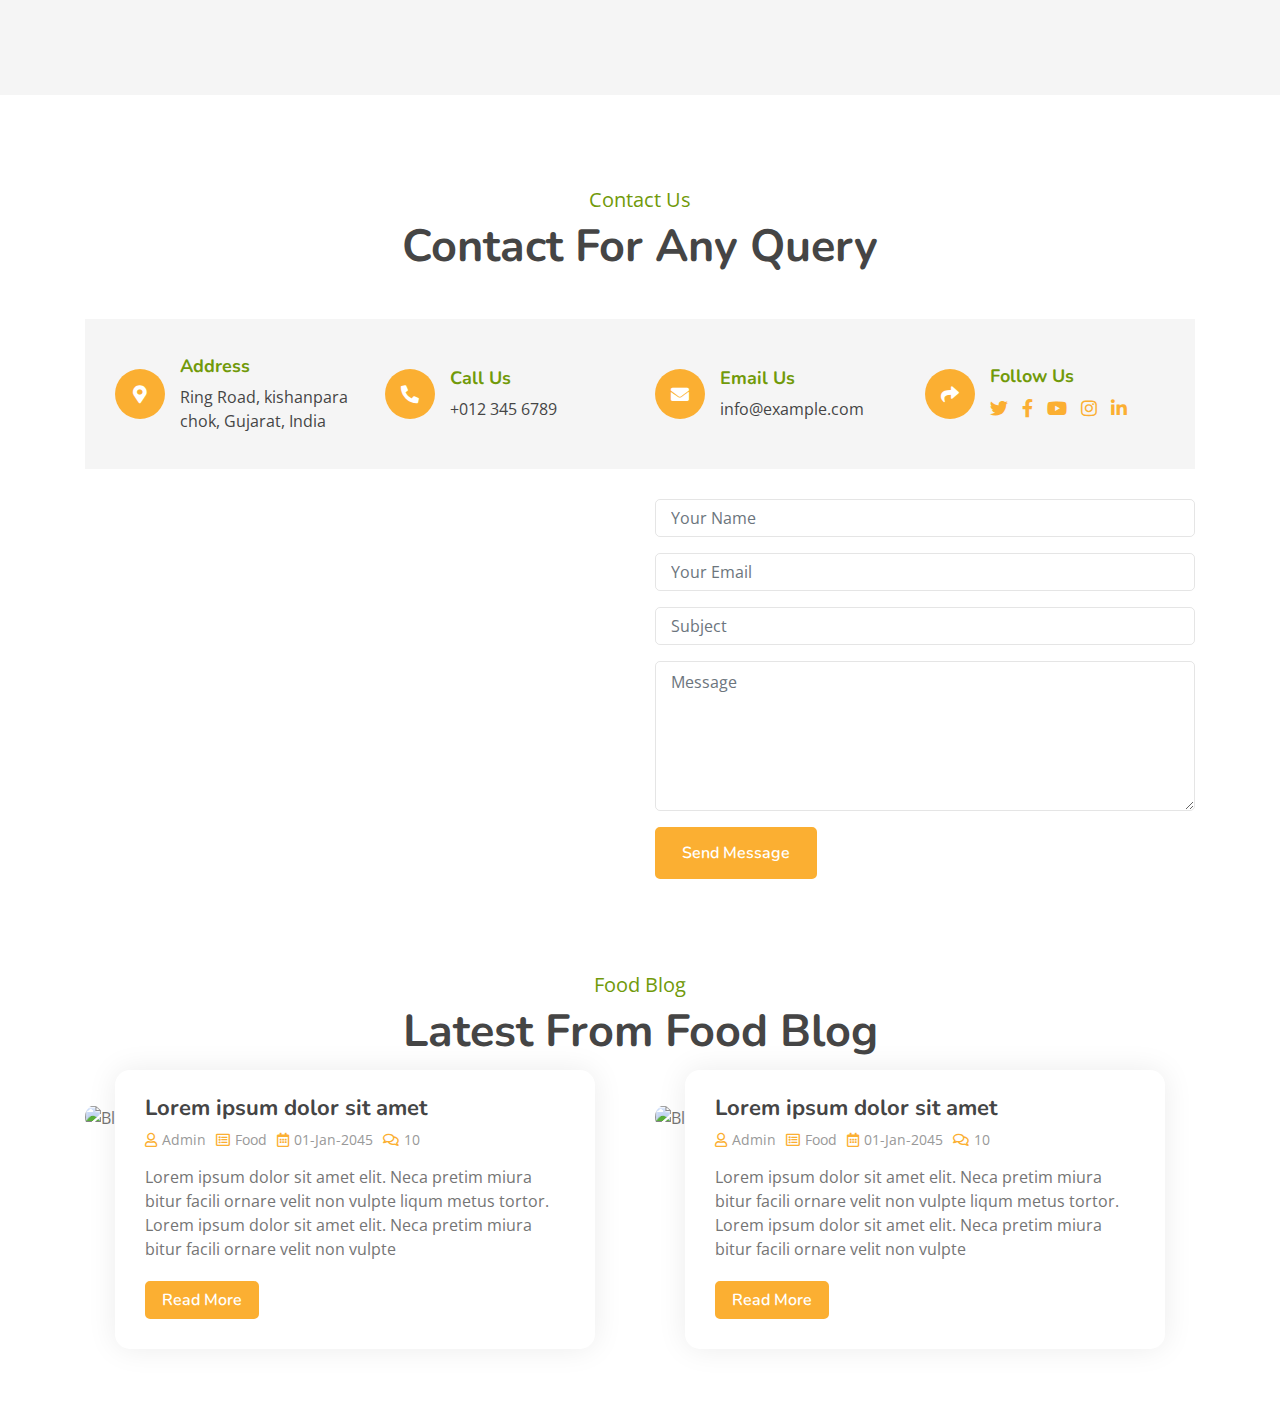
==== commit 1e48c95e: "product img set" ====
--- a/index.html
+++ b/index.html
@@ -731,7 +731,7 @@
                             </div>
                             <div class="contact-text">
                                 <h3>Address</h3>
-                                <p>123 Street, NY, USA</p>
+                                <p>Ring Road, kishanpara chok, Gujarat, India</p>
                             </div>
                         </div>
                     </div>
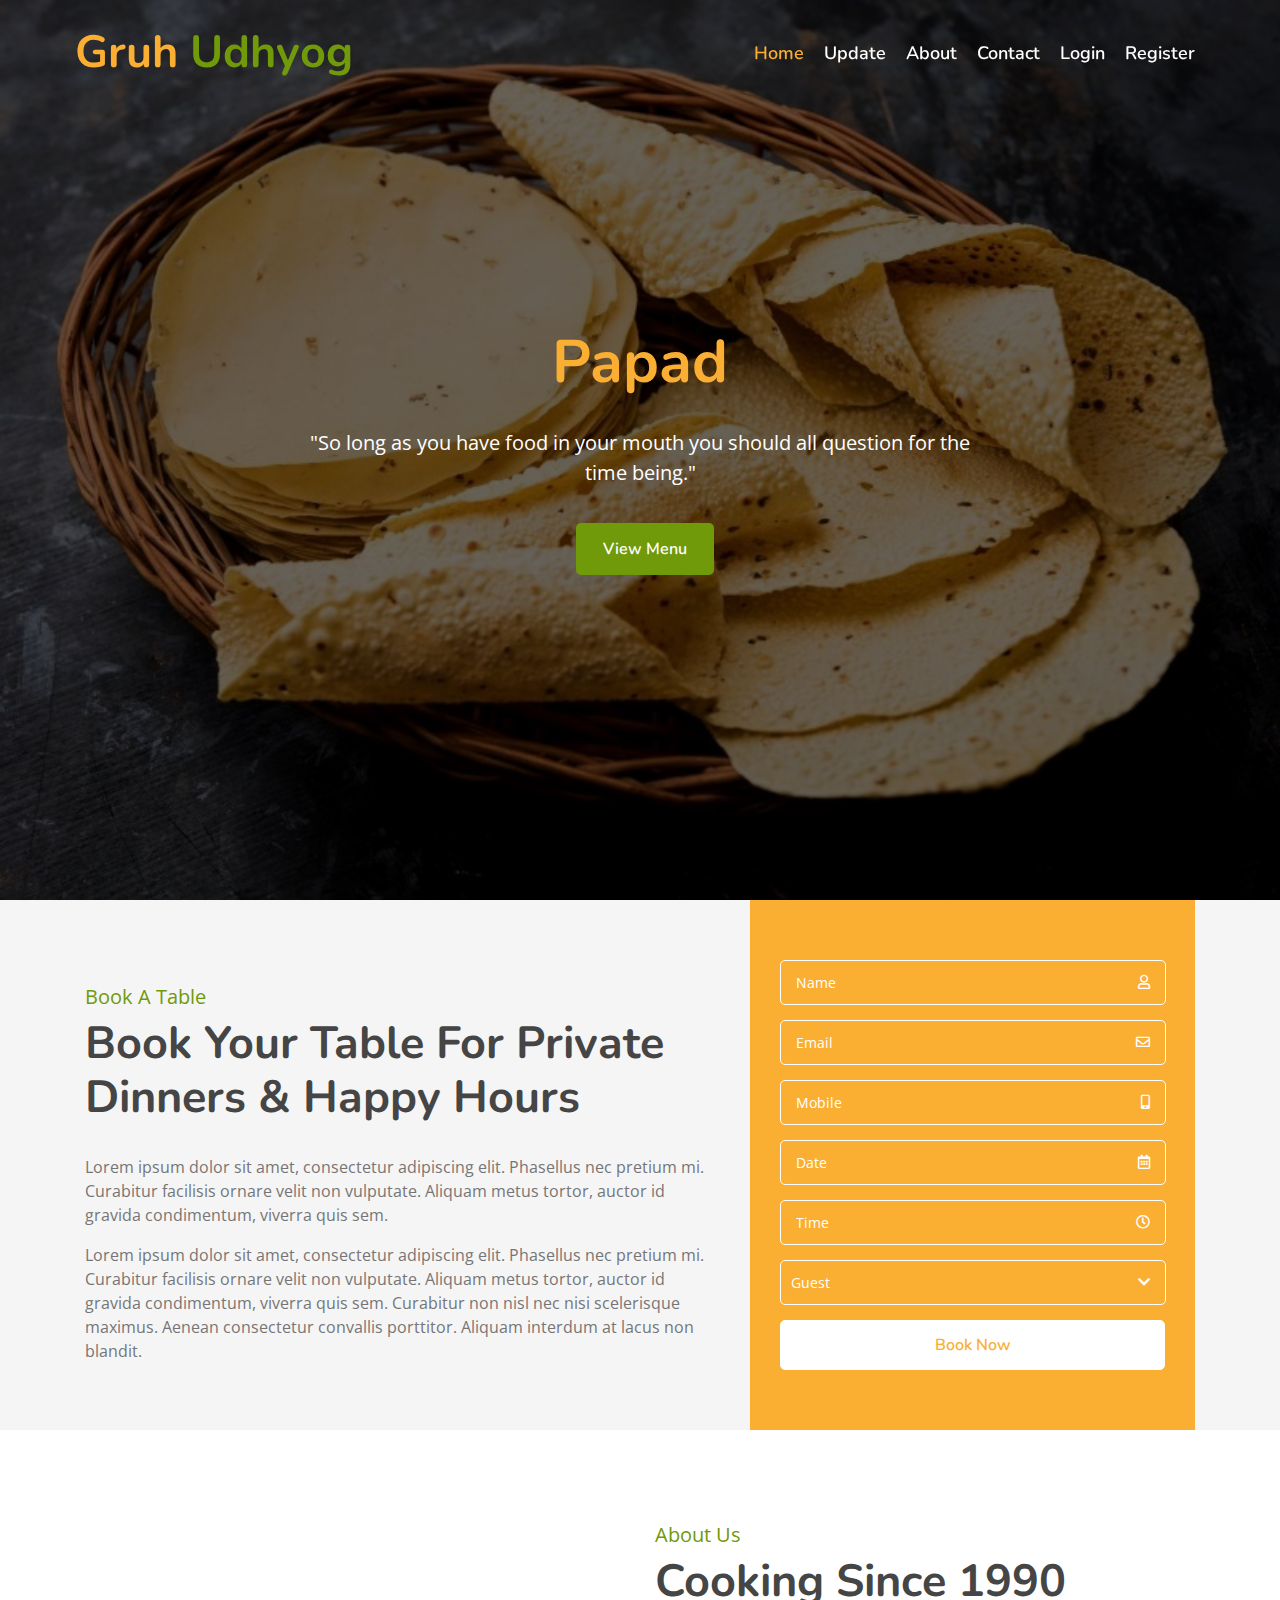
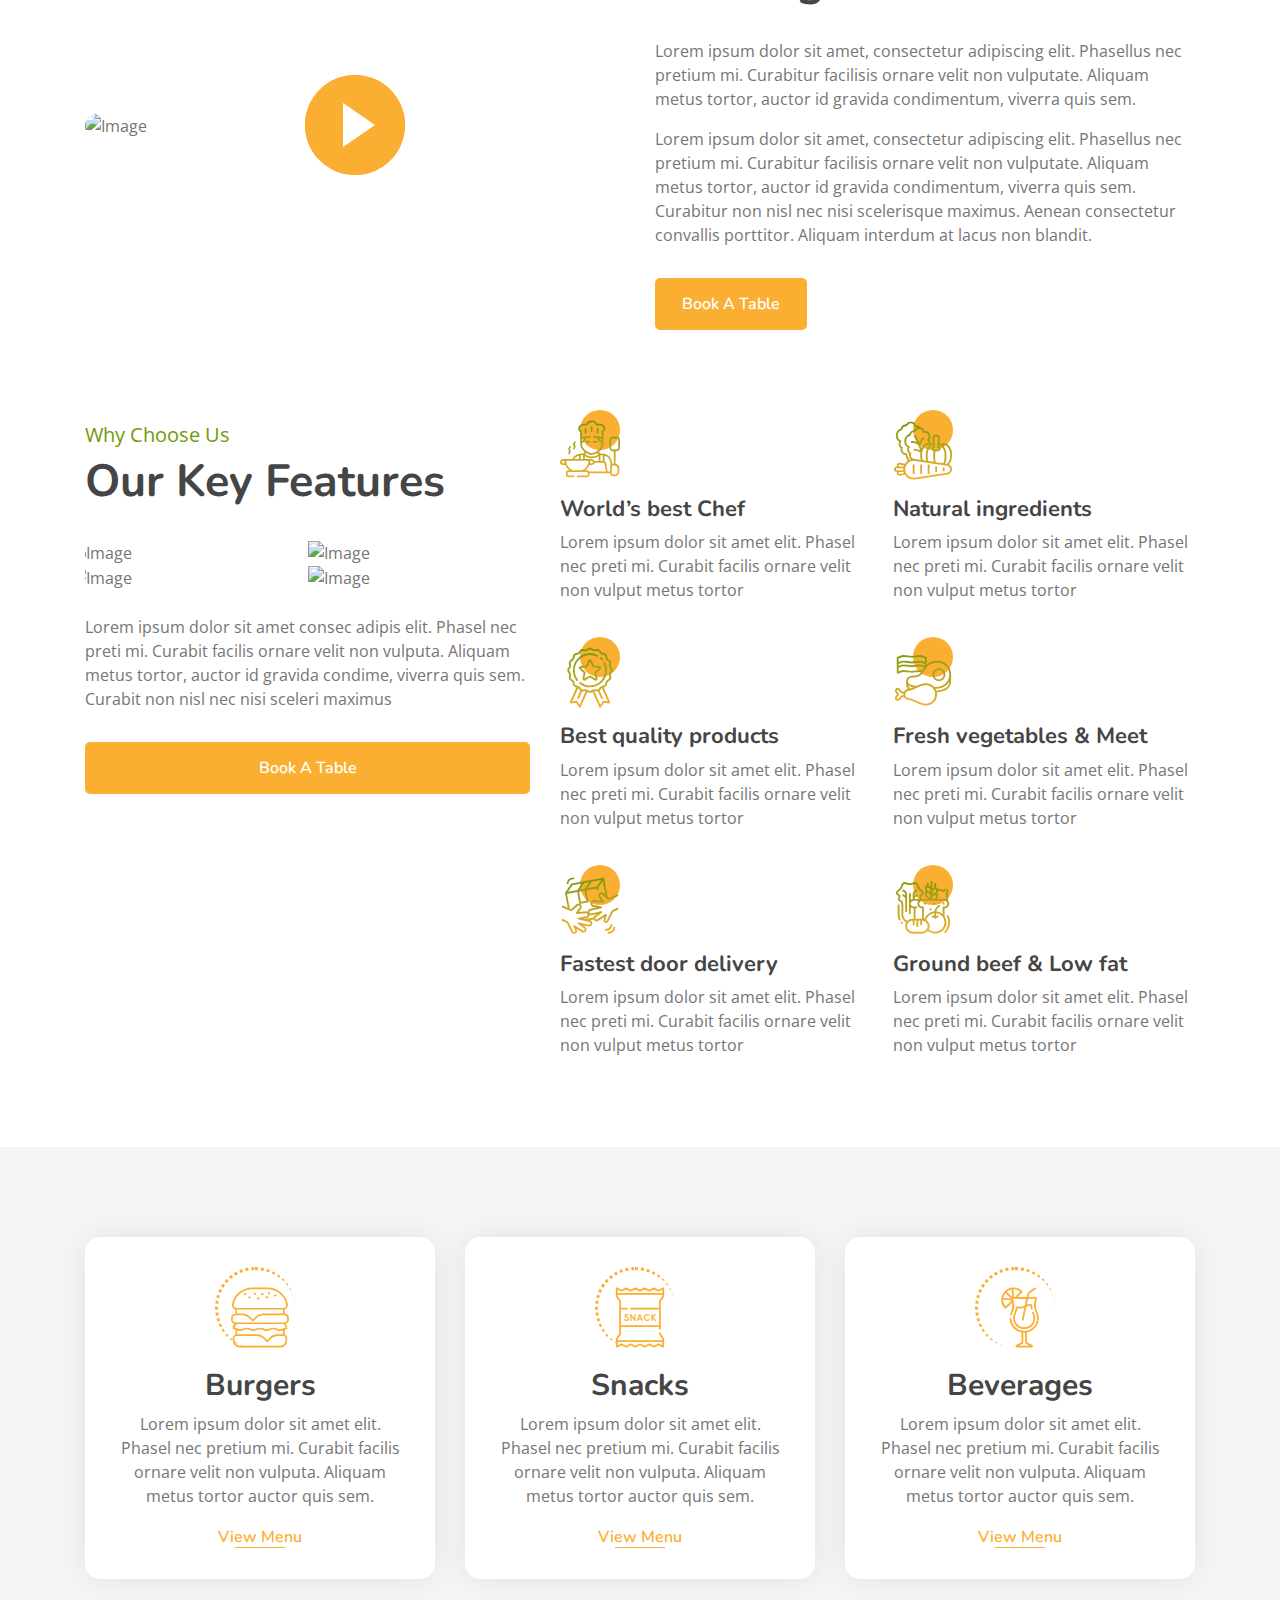
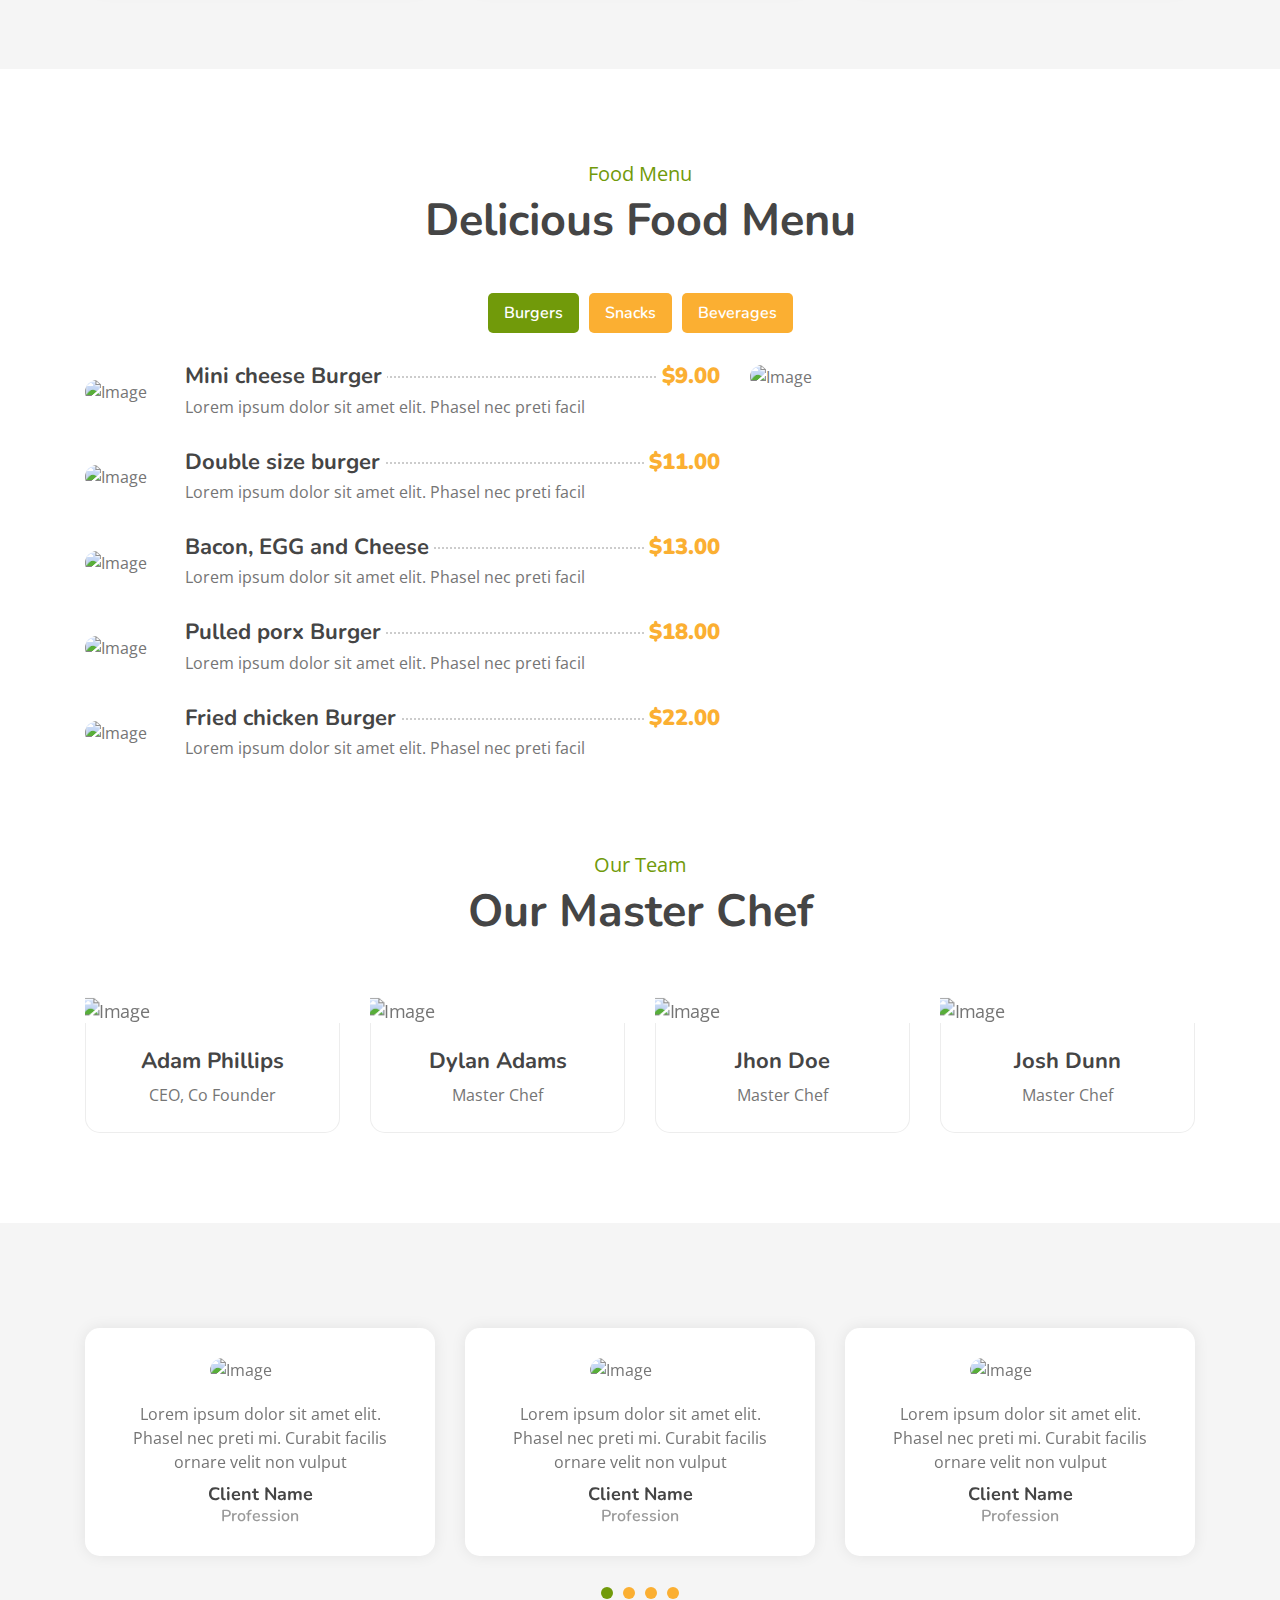
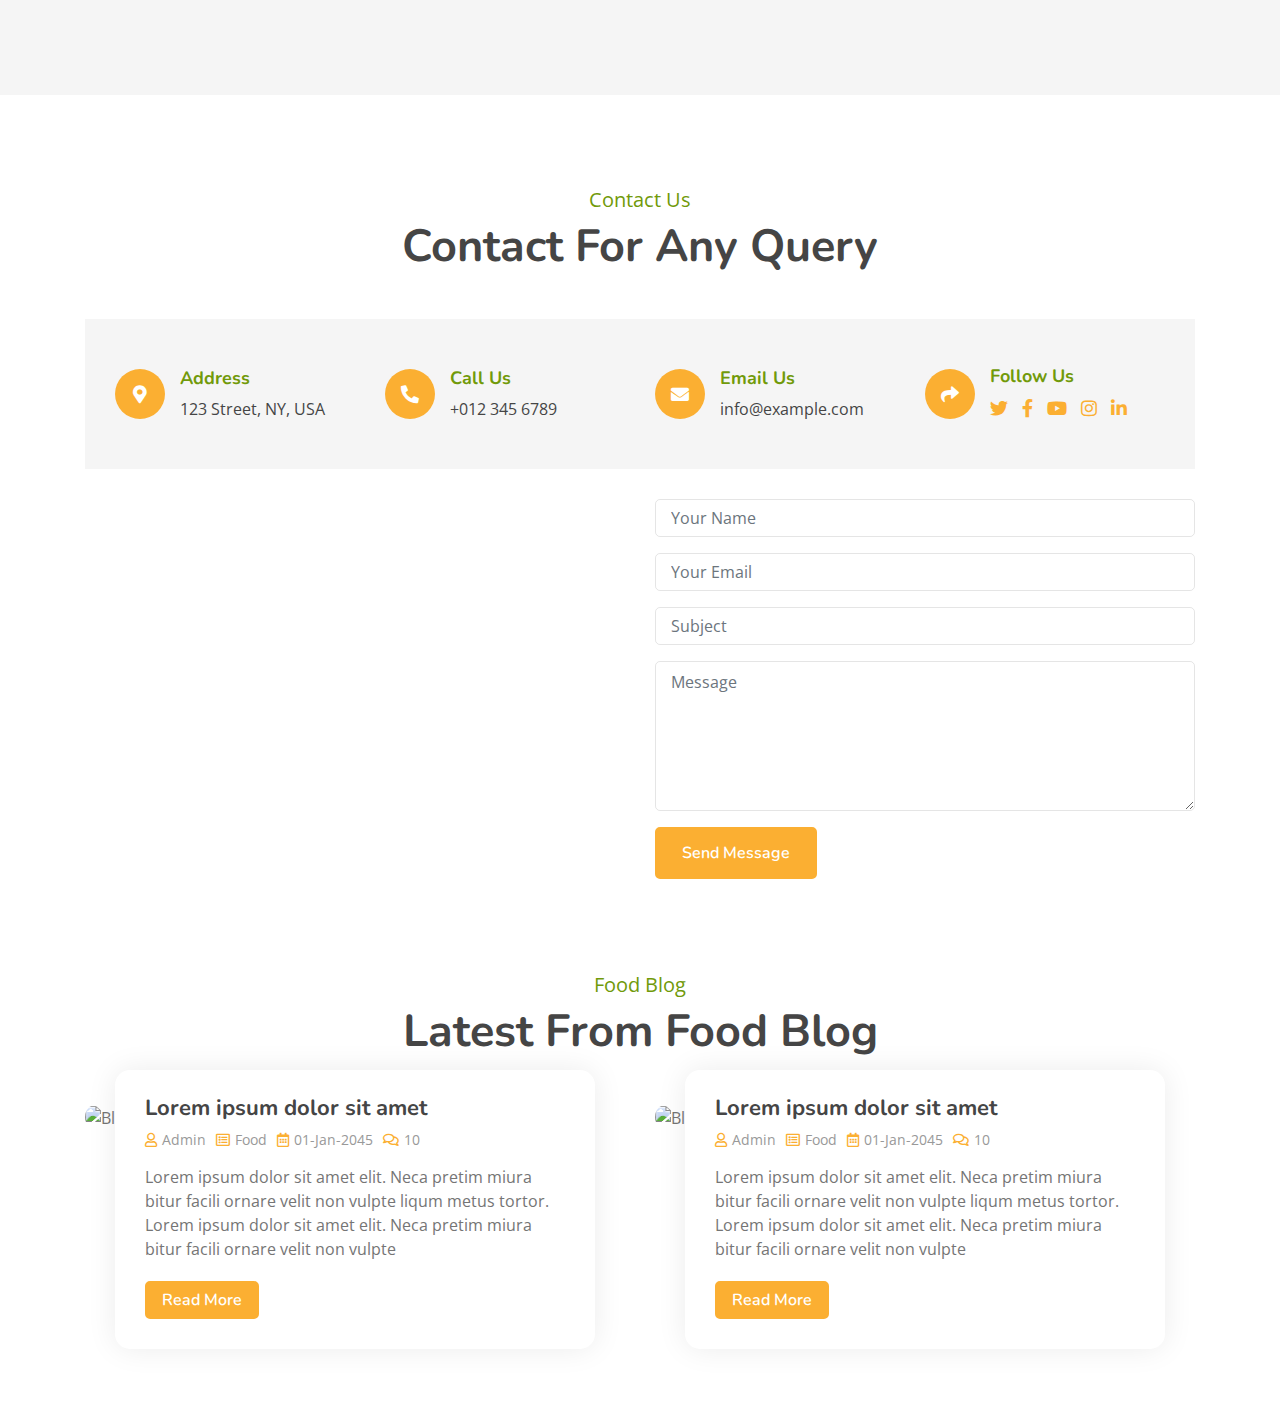
==== commit 3d66f83f: "adminside login page added." ====
--- a/index.html
+++ b/index.html
@@ -731,7 +731,7 @@
                             </div>
                             <div class="contact-text">
                                 <h3>Address</h3>
-                                <p>Ring Road, kishanpara chok, Gujarat, India</p>
+                                <p>123 Street, NY, USA</p>
                             </div>
                         </div>
                     </div>
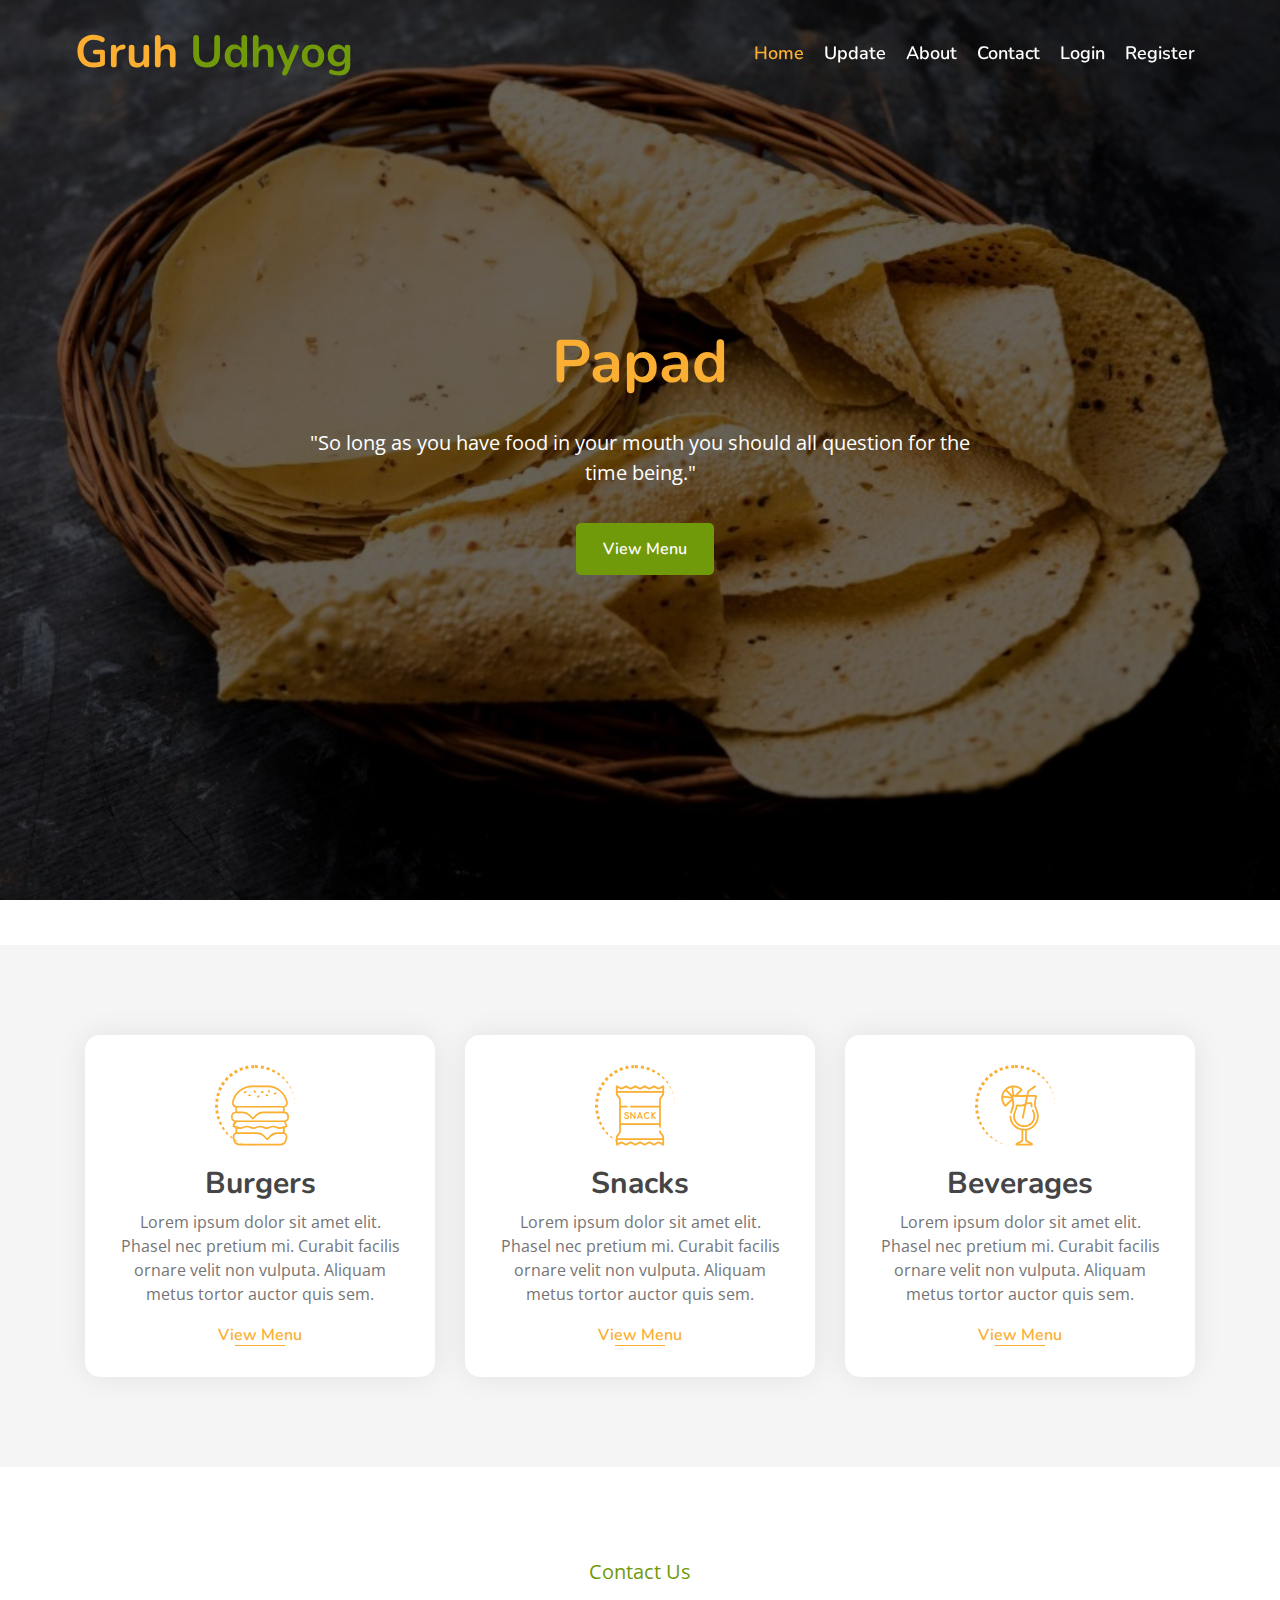
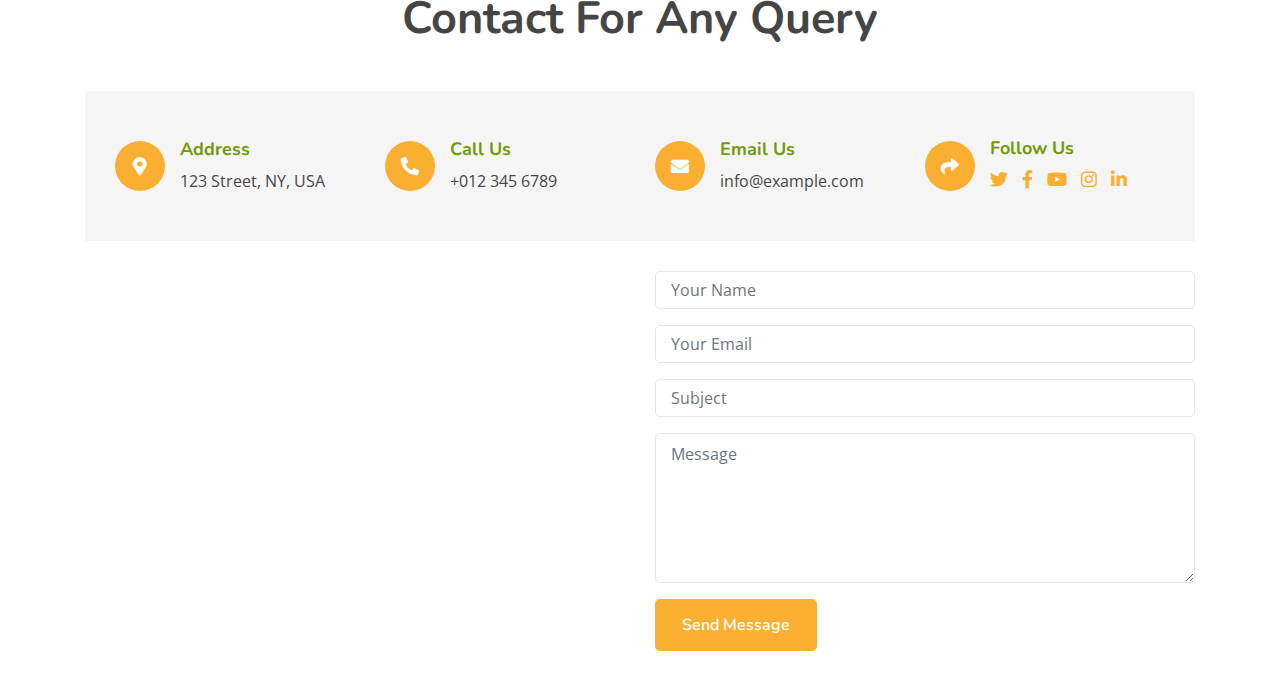
==== commit 95fd8f88: "unnecessary sections are removed" ====
--- a/index.html
+++ b/index.html
@@ -73,7 +73,7 @@
                                "So long as you have food in your mouth you should all question for the time being."
                             </p>
                             <div class="carousel-btn">
-                                <a class="btn custom-btn" href="">View Menu</a>
+                                <a class="btn custom-btn" href="#catalogue">View Menu</a>
                                 
                             </div>
                         </div>
@@ -113,138 +113,7 @@
             </div>
         </div>
         <!-- Carousel End -->
-        
-        
-        <!-- Booking Start -->
-        <div class="booking">
-            <div class="container">
-                <div class="row align-items-center">
-                    <div class="col-lg-7">
-                        <div class="booking-content">
-                            <div class="section-header">
-                                <p>Book A Table</p>
-                                <h2>Book Your Table For Private Dinners & Happy Hours</h2>
-                            </div>
-                            <div class="about-text">
-                                <p>
-                                    Lorem ipsum dolor sit amet, consectetur adipiscing elit. Phasellus nec pretium mi. Curabitur facilisis ornare velit non vulputate. Aliquam metus tortor, auctor id gravida condimentum, viverra quis sem.
-                                </p>
-                                <p>
-                                    Lorem ipsum dolor sit amet, consectetur adipiscing elit. Phasellus nec pretium mi. Curabitur facilisis ornare velit non vulputate. Aliquam metus tortor, auctor id gravida condimentum, viverra quis sem. Curabitur non nisl nec nisi scelerisque maximus. Aenean consectetur convallis porttitor. Aliquam interdum at lacus non blandit.
-                                </p>
-                            </div>
-                        </div>
-                    </div>
-                    <div class="col-lg-5">
-                        <div class="booking-form">
-                            <form>
-                                <div class="control-group">
-                                    <div class="input-group">
-                                        <input type="text" class="form-control" placeholder="Name" required="required" />
-                                        <div class="input-group-append">
-                                            <div class="input-group-text"><i class="far fa-user"></i></div>
-                                        </div>
-                                    </div>
-                                </div>
-                                <div class="control-group">
-                                    <div class="input-group">
-                                        <input type="email" class="form-control" placeholder="Email" required="required" />
-                                        <div class="input-group-append">
-                                            <div class="input-group-text"><i class="far fa-envelope"></i></div>
-                                        </div>
-                                    </div>
-                                </div>
-                                <div class="control-group">
-                                    <div class="input-group">
-                                        <input type="text" class="form-control" placeholder="Mobile" required="required" />
-                                        <div class="input-group-append">
-                                            <div class="input-group-text"><i class="fa fa-mobile-alt"></i></div>
-                                        </div>
-                                    </div>
-                                </div>
-                                <div class="control-group">
-                                    <div class="input-group date" id="date" data-target-input="nearest">
-                                        <input type="text" class="form-control datetimepicker-input" placeholder="Date" data-target="#date" data-toggle="datetimepicker"/>
-                                        <div class="input-group-append" data-target="#date" data-toggle="datetimepicker">
-                                            <div class="input-group-text"><i class="far fa-calendar-alt"></i></div>
-                                        </div>
-                                    </div>
-                                </div>
-                                <div class="control-group">
-                                    <div class="input-group time" id="time" data-target-input="nearest">
-                                        <input type="text" class="form-control datetimepicker-input" placeholder="Time" data-target="#time" data-toggle="datetimepicker"/>
-                                        <div class="input-group-append" data-target="#time" data-toggle="datetimepicker">
-                                            <div class="input-group-text"><i class="far fa-clock"></i></div>
-                                        </div>
-                                    </div>
-                                </div>
-                                <div class="control-group">
-                                    <div class="input-group">
-                                        <select class="custom-select form-control">
-                                            <option selected>Guest</option>
-                                            <option value="1">1 Guest</option>
-                                            <option value="2">2 Guest</option>
-                                            <option value="3">3 Guest</option>
-                                            <option value="4">4 Guest</option>
-                                            <option value="5">5 Guest</option>
-                                            <option value="6">6 Guest</option>
-                                            <option value="7">7 Guest</option>
-                                            <option value="8">8 Guest</option>
-                                            <option value="9">9 Guest</option>
-                                            <option value="10">10 Guest</option>
-                                        </select>
-                                        <div class="input-group-append">
-                                            <div class="input-group-text"><i class="fa fa-chevron-down"></i></div>
-                                        </div>
-                                    </div>
-                                </div>
-                                <div>
-                                    <button class="btn custom-btn" type="submit">Book Now</button>
-                                </div>
-                            </form>
-                        </div>
-                    </div>
-                </div>
-            </div>
-        </div>
-        <!-- Booking End -->
-        
-
-        <!-- About Start -->
-        <div class="about">
-            <div class="container">
-                <div class="row align-items-center">
-                    <div class="col-lg-6">
-                        <div class="about-img">
-                            <img src="img/about.jpg" alt="Image">
-                            <button type="button" class="btn-play" data-toggle="modal" data-src="https://www.youtube.com/embed/DWRcNpR6Kdc" data-target="#videoModal">
-                                <span></span>
-                            </button>
-                        </div>
-                    </div>
-                    <div class="col-lg-6">
-                        <div class="about-content">
-                            <div class="section-header">
-                                <p>About Us</p>
-                                <h2>Cooking Since 1990</h2>
-                            </div>
-                            <div class="about-text">
-                                <p>
-                                    Lorem ipsum dolor sit amet, consectetur adipiscing elit. Phasellus nec pretium mi. Curabitur facilisis ornare velit non vulputate. Aliquam metus tortor, auctor id gravida condimentum, viverra quis sem.
-                                </p>
-                                <p>
-                                    Lorem ipsum dolor sit amet, consectetur adipiscing elit. Phasellus nec pretium mi. Curabitur facilisis ornare velit non vulputate. Aliquam metus tortor, auctor id gravida condimentum, viverra quis sem. Curabitur non nisl nec nisi scelerisque maximus. Aenean consectetur convallis porttitor. Aliquam interdum at lacus non blandit.
-                                </p>
-                                <a class="btn custom-btn" href="">Book A Table</a>
-                            </div>
-                        </div>
-                    </div>
-                </div>
-            </div>
-        </div>
-        <!-- About End -->
-        
-        
+
         <!-- Video Modal Start-->
         <div class="modal fade" id="videoModal" tabindex="-1" role="dialog" aria-labelledby="exampleModalLabel" aria-hidden="true">
             <div class="modal-dialog" role="document">
@@ -263,109 +132,8 @@
         </div> 
         <!-- Video Modal End -->
         
-        
-        <!-- Feature Start -->
-        <div class="feature">
-            <div class="container">
-                <div class="row">
-                    <div class="col-lg-5">
-                        <div class="section-header">
-                            <p>Why Choose Us</p>
-                            <h2>Our Key Features</h2>
-                        </div>
-                        <div class="feature-text">
-                            <div class="feature-img">
-                                <div class="row">
-                                    <div class="col-6">
-                                        <img src="img/feature-1.jpg" alt="Image">
-                                    </div>
-                                    <div class="col-6">
-                                        <img src="img/feature-2.jpg" alt="Image">
-                                    </div>
-                                    <div class="col-6">
-                                        <img src="img/feature-3.jpg" alt="Image">
-                                    </div>
-                                    <div class="col-6">
-                                        <img src="img/feature-4.jpg" alt="Image">
-                                    </div>
-                                </div>
-                            </div>
-                            <p>
-                                Lorem ipsum dolor sit amet consec adipis elit. Phasel nec preti mi. Curabit facilis ornare velit non vulputa. Aliquam metus tortor, auctor id gravida condime, viverra quis sem. Curabit non nisl nec nisi sceleri maximus 
-                            </p>
-                            <a class="btn custom-btn" href="">Book A Table</a>
-                        </div>
-                    </div>
-                    <div class="col-lg-7">
-                        <div class="row">
-                            <div class="col-sm-6">
-                                <div class="feature-item">
-                                    <i class="flaticon-cooking"></i>
-                                    <h3>World’s best Chef</h3>
-                                    <p>
-                                        Lorem ipsum dolor sit amet elit. Phasel nec preti mi. Curabit facilis ornare velit non vulput metus tortor
-                                    </p>
-                                </div>
-                            </div>
-                            <div class="col-sm-6">
-                                <div class="feature-item">
-                                    <i class="flaticon-vegetable"></i>
-                                    <h3>Natural ingredients</h3>
-                                    <p>
-                                        Lorem ipsum dolor sit amet elit. Phasel nec preti mi. Curabit facilis ornare velit non vulput metus tortor
-                                    </p>
-                                </div>
-                            </div>
-                        </div>
-                        <div class="row">
-                            <div class="col-sm-6">
-                                <div class="feature-item">
-                                    <i class="flaticon-medal"></i>
-                                    <h3>Best quality products</h3>
-                                    <p>
-                                        Lorem ipsum dolor sit amet elit. Phasel nec preti mi. Curabit facilis ornare velit non vulput metus tortor
-                                    </p>
-                                </div>
-                            </div>
-                            <div class="col-sm-6">
-                                <div class="feature-item">
-                                    <i class="flaticon-meat"></i>
-                                    <h3>Fresh vegetables & Meet</h3>
-                                    <p>
-                                        Lorem ipsum dolor sit amet elit. Phasel nec preti mi. Curabit facilis ornare velit non vulput metus tortor
-                                    </p>
-                                </div>
-                            </div>
-                        </div>
-                        <div class="row">
-                            <div class="col-sm-6">
-                                <div class="feature-item">
-                                    <i class="flaticon-courier"></i>
-                                    <h3>Fastest door delivery</h3>
-                                    <p>
-                                        Lorem ipsum dolor sit amet elit. Phasel nec preti mi. Curabit facilis ornare velit non vulput metus tortor
-                                    </p>
-                                </div>
-                            </div>
-                            <div class="col-sm-6">
-                                <div class="feature-item">
-                                    <i class="flaticon-fruits-and-vegetables"></i>
-                                    <h3>Ground beef & Low fat</h3>
-                                    <p>
-                                        Lorem ipsum dolor sit amet elit. Phasel nec preti mi. Curabit facilis ornare velit non vulput metus tortor
-                                    </p>
-                                </div>
-                            </div>
-                        </div>
-                    </div>
-                </div>
-            </div>
-        </div>
-        <!-- Feature End -->
-        
-        
         <!-- Food Start -->
-        <div class="food">
+        <div class="food" id="catalogue">
             <div class="container">
                 <div class="row align-items-center">
                     <div class="col-md-4">
@@ -375,7 +143,7 @@
                             <p>
                                 Lorem ipsum dolor sit amet elit. Phasel nec pretium mi. Curabit facilis ornare velit non vulputa. Aliquam metus tortor auctor quis sem. 
                             </p>
-                            <a href="">View Menu</a>
+                            <a href="#">View Menu</a>
                         </div>
                     </div>
                     <div class="col-md-4">
@@ -403,271 +171,8 @@
         </div>
         <!-- Food End -->
         
-        
-        <!-- Menu Start -->
-        <div class="menu">
-            <div class="container">
-                <div class="section-header text-center">
-                    <p>Food Menu</p>
-                    <h2>Delicious Food Menu</h2>
-                </div>
-                <div class="menu-tab">
-                    <ul class="nav nav-pills justify-content-center">
-                        <li class="nav-item">
-                            <a class="nav-link active" data-toggle="pill" href="#burgers">Burgers</a>
-                        </li>
-                        <li class="nav-item">
-                            <a class="nav-link" data-toggle="pill" href="#snacks">Snacks</a>
-                        </li>
-                        <li class="nav-item">
-                            <a class="nav-link" data-toggle="pill" href="#beverages">Beverages</a>
-                        </li>
-                    </ul>
-                    <div class="tab-content">
-                        <div id="burgers" class="container tab-pane active">
-                            <div class="row">
-                                <div class="col-lg-7 col-md-12">
-                                    <div class="menu-item">
-                                        <div class="menu-img">
-                                            <img src="img/menu-burger.jpg" alt="Image">
-                                        </div>
-                                        <div class="menu-text">
-                                            <h3><span>Mini cheese Burger</span> <strong>$9.00</strong></h3>
-                                            <p>Lorem ipsum dolor sit amet elit. Phasel nec preti facil</p>
-                                        </div>
-                                    </div>
-                                    <div class="menu-item">
-                                        <div class="menu-img">
-                                            <img src="img/menu-burger.jpg" alt="Image">
-                                        </div>
-                                        <div class="menu-text">
-                                            <h3><span>Double size burger</span> <strong>$11.00</strong></h3>
-                                            <p>Lorem ipsum dolor sit amet elit. Phasel nec preti facil</p>
-                                        </div>
-                                    </div>
-                                    <div class="menu-item">
-                                        <div class="menu-img">
-                                            <img src="img/menu-burger.jpg" alt="Image">
-                                        </div>
-                                        <div class="menu-text">
-                                            <h3><span>Bacon, EGG and Cheese</span> <strong>$13.00</strong></h3>
-                                            <p>Lorem ipsum dolor sit amet elit. Phasel nec preti facil</p>
-                                        </div>
-                                    </div>
-                                    <div class="menu-item">
-                                        <div class="menu-img">
-                                            <img src="img/menu-burger.jpg" alt="Image">
-                                        </div>
-                                        <div class="menu-text">
-                                            <h3><span>Pulled porx Burger</span> <strong>$18.00</strong></h3>
-                                            <p>Lorem ipsum dolor sit amet elit. Phasel nec preti facil</p>
-                                        </div>
-                                    </div>
-                                    <div class="menu-item">
-                                        <div class="menu-img">
-                                            <img src="img/menu-burger.jpg" alt="Image">
-                                        </div>
-                                        <div class="menu-text">
-                                            <h3><span>Fried chicken Burger</span> <strong>$22.00</strong></h3>
-                                            <p>Lorem ipsum dolor sit amet elit. Phasel nec preti facil</p>
-                                        </div>
-                                    </div>
-                                </div>
-                                <div class="col-lg-5 d-none d-lg-block">
-                                    <img src="img/menu-burger-img.jpg" alt="Image">
-                                </div>
-                            </div>
-                        </div>
-                        <div id="snacks" class="container tab-pane fade">
-                            <div class="row">
-                                <div class="col-lg-7 col-md-12">
-                                    <div class="menu-item">
-                                        <div class="menu-img">
-                                            <img src="img/menu-snack.jpg" alt="Image">
-                                        </div>
-                                        <div class="menu-text">
-                                            <h3><span>Corn Tikki - Spicy fried Aloo</span> <strong>$15.00</strong></h3>
-                                            <p>Lorem ipsum dolor sit amet elit. Phasel nec preti facil</p>
-                                        </div>
-                                    </div>
-                                    <div class="menu-item">
-                                        <div class="menu-img">
-                                            <img src="img/menu-snack.jpg" alt="Image">
-                                        </div>
-                                        <div class="menu-text">
-                                            <h3><span>Bread besan Toast</span> <strong>$35.00</strong></h3>
-                                            <p>Lorem ipsum dolor sit amet elit. Phasel nec preti facil</p>
-                                        </div>
-                                    </div>
-                                    <div class="menu-item">
-                                        <div class="menu-img">
-                                            <img src="img/menu-snack.jpg" alt="Image">
-                                        </div>
-                                        <div class="menu-text">
-                                            <h3><span>Healthy soya nugget snacks</span> <strong>$20.00</strong></h3>
-                                            <p>Lorem ipsum dolor sit amet elit. Phasel nec preti facil</p>
-                                        </div>
-                                    </div>
-                                    <div class="menu-item">
-                                        <div class="menu-img">
-                                            <img src="img/menu-snack.jpg" alt="Image">
-                                        </div>
-                                        <div class="menu-text">
-                                            <h3><span>Tandoori Soya Chunks</span> <strong>$30.00</strong></h3>
-                                            <p>Lorem ipsum dolor sit amet elit. Phasel nec preti facil</p>
-                                        </div>
-                                    </div>
-                                </div>
-                                <div class="col-lg-5 d-none d-lg-block">
-                                    <img src="img/menu-snack-img.jpg" alt="Image">
-                                </div>
-                            </div>
-                        </div>
-                        <div id="beverages" class="container tab-pane fade">
-                            <div class="row">
-                                <div class="col-lg-7 col-md-12">
-                                    <div class="menu-item">
-                                        <div class="menu-img">
-                                            <img src="img/menu-beverage.jpg" alt="Image">
-                                        </div>
-                                        <div class="menu-text">
-                                            <h3><span>Single Cup Brew</span> <strong>$7.00</strong></h3>
-                                            <p>Lorem ipsum dolor sit amet elit. Phasel nec preti facil</p>
-                                        </div>
-                                    </div>
-                                    <div class="menu-item">
-                                        <div class="menu-img">
-                                            <img src="img/menu-beverage.jpg" alt="Image">
-                                        </div>
-                                        <div class="menu-text">
-                                            <h3><span>Caffe Americano</span> <strong>$9.00</strong></h3>
-                                            <p>Lorem ipsum dolor sit amet elit. Phasel nec preti facil</p>
-                                        </div>
-                                    </div>
-                                    <div class="menu-item">
-                                        <div class="menu-img">
-                                            <img src="img/menu-beverage.jpg" alt="Image">
-                                        </div>
-                                        <div class="menu-text">
-                                            <h3><span>Caramel Macchiato</span> <strong>$15.00</strong></h3>
-                                            <p>Lorem ipsum dolor sit amet elit. Phasel nec preti facil</p>
-                                        </div>
-                                    </div>
-                                    <div class="menu-item">
-                                        <div class="menu-img">
-                                            <img src="img/menu-beverage.jpg" alt="Image">
-                                        </div>
-                                        <div class="menu-text">
-                                            <h3><span>Standard black coffee</span> <strong>$8.00</strong></h3>
-                                            <p>Lorem ipsum dolor sit amet elit. Phasel nec preti facil</p>
-                                        </div>
-                                    </div>
-                                    <div class="menu-item">
-                                        <div class="menu-img">
-                                            <img src="img/menu-beverage.jpg" alt="Image">
-                                        </div>
-                                        <div class="menu-text">
-                                            <h3><span>Standard black coffee</span> <strong>$12.00</strong></h3>
-                                            <p>Lorem ipsum dolor sit amet elit. Phasel nec preti facil</p>
-                                        </div>
-                                    </div>
-                                </div>
-                                <div class="col-lg-5 d-none d-lg-block">
-                                    <img src="img/menu-beverage-img.jpg" alt="Image">
-                                </div>
-                            </div>
-                        </div>
-                    </div>
-                </div>
-            </div>
-        </div>
-        <!-- Menu End -->
-        
-        
-        <!-- Team Start -->
-        <div class="team">
-            <div class="container">
-                <div class="section-header text-center">
-                    <p>Our Team</p>
-                    <h2>Our Master Chef</h2>
-                </div>
-                <div class="row">
-                    <div class="col-lg-3 col-md-6">
-                        <div class="team-item">
-                            <div class="team-img">
-                                <img src="img/team-1.jpg" alt="Image">
-                                <div class="team-social">
-                                    <a href=""><i class="fab fa-twitter"></i></a>
-                                    <a href=""><i class="fab fa-facebook-f"></i></a>
-                                    <a href=""><i class="fab fa-linkedin-in"></i></a>
-                                    <a href=""><i class="fab fa-instagram"></i></a>
-                                </div>
-                            </div>
-                            <div class="team-text">
-                                <h2>Adam Phillips</h2>
-                                <p>CEO, Co Founder</p>
-                            </div>
-                        </div>
-                    </div>
-                    <div class="col-lg-3 col-md-6">
-                        <div class="team-item">
-                            <div class="team-img">
-                                <img src="img/team-2.jpg" alt="Image">
-                                <div class="team-social">
-                                    <a href=""><i class="fab fa-twitter"></i></a>
-                                    <a href=""><i class="fab fa-facebook-f"></i></a>
-                                    <a href=""><i class="fab fa-linkedin-in"></i></a>
-                                    <a href=""><i class="fab fa-instagram"></i></a>
-                                </div>
-                            </div>
-                            <div class="team-text">
-                                <h2>Dylan Adams</h2>
-                                <p>Master Chef</p>
-                            </div>
-                        </div>
-                    </div>
-                    <div class="col-lg-3 col-md-6">
-                        <div class="team-item">
-                            <div class="team-img">
-                                <img src="img/team-3.jpg" alt="Image">
-                                <div class="team-social">
-                                    <a href=""><i class="fab fa-twitter"></i></a>
-                                    <a href=""><i class="fab fa-facebook-f"></i></a>
-                                    <a href=""><i class="fab fa-linkedin-in"></i></a>
-                                    <a href=""><i class="fab fa-instagram"></i></a>
-                                </div>
-                            </div>
-                            <div class="team-text">
-                                <h2>Jhon Doe</h2>
-                                <p>Master Chef</p>
-                            </div>
-                        </div>
-                    </div>
-                    <div class="col-lg-3 col-md-6">
-                        <div class="team-item">
-                            <div class="team-img">
-                                <img src="img/team-4.jpg" alt="Image">
-                                <div class="team-social">
-                                    <a href=""><i class="fab fa-twitter"></i></a>
-                                    <a href=""><i class="fab fa-facebook-f"></i></a>
-                                    <a href=""><i class="fab fa-linkedin-in"></i></a>
-                                    <a href=""><i class="fab fa-instagram"></i></a>
-                                </div>
-                            </div>
-                            <div class="team-text">
-                                <h2>Josh Dunn</h2>
-                                <p>Master Chef</p>
-                            </div>
-                        </div>
-                    </div>
-                </div>
-            </div>
-        </div>
-        <!-- Team End -->
-        
-        
         <!-- Testimonial Start -->
-        <div class="testimonial">
+        <!-- <div class="testimonial">
             <div class="container">
                 <div class="owl-carousel testimonials-carousel">
                     <div class="testimonial-item">
@@ -712,7 +217,7 @@
                     </div>
                 </div>
             </div>
-        </div>
+        </div> -->
         <!-- Testimonial End -->
         
         
@@ -808,66 +313,6 @@
         </div>
         <!-- Contact End -->
 
-
-        <!-- Blog Start -->
-        <div class="blog">
-            <div class="container">
-                <div class="section-header text-center">
-                    <p>Food Blog</p>
-                    <h2>Latest From Food Blog</h2>
-                </div>
-                <div class="row">
-                    <div class="col-md-6">
-                        <div class="blog-item">
-                            <div class="blog-img">
-                                <img src="img/blog-1.jpg" alt="Blog">
-                            </div>
-                            <div class="blog-content">
-                                <h2 class="blog-title">Lorem ipsum dolor sit amet</h2>
-                                <div class="blog-meta">
-                                    <p><i class="far fa-user"></i>Admin</p>
-                                    <p><i class="far fa-list-alt"></i>Food</p>
-                                    <p><i class="far fa-calendar-alt"></i>01-Jan-2045</p>
-                                    <p><i class="far fa-comments"></i>10</p>
-                                </div>
-                                <div class="blog-text">
-                                    <p>
-                                        Lorem ipsum dolor sit amet elit. Neca pretim miura bitur facili ornare velit non vulpte liqum metus tortor. Lorem ipsum dolor sit amet elit. Neca pretim miura bitur facili ornare velit non vulpte
-                                    </p>
-                                    <a class="btn custom-btn" href="">Read More</a>
-                                </div>
-                            </div>
-                        </div>
-                    </div>
-                    <div class="col-md-6">
-                        <div class="blog-item">
-                            <div class="blog-img">
-                                <img src="img/blog-2.jpg" alt="Blog">
-                            </div>
-                            <div class="blog-content">
-                                <h2 class="blog-title">Lorem ipsum dolor sit amet</h2>
-                                <div class="blog-meta">
-                                    <p><i class="far fa-user"></i>Admin</p>
-                                    <p><i class="far fa-list-alt"></i>Food</p>
-                                    <p><i class="far fa-calendar-alt"></i>01-Jan-2045</p>
-                                    <p><i class="far fa-comments"></i>10</p>
-                                </div>
-                                <div class="blog-text">
-                                    <p>
-                                        Lorem ipsum dolor sit amet elit. Neca pretim miura bitur facili ornare velit non vulpte liqum metus tortor. Lorem ipsum dolor sit amet elit. Neca pretim miura bitur facili ornare velit non vulpte
-                                    </p>
-                                    <a class="btn custom-btn" href="">Read More</a>
-                                </div>
-                            </div>
-                        </div>
-                    </div>
-                </div>
-            </div>
-        </div>
-        <!-- Blog End -->
-
-
-      
         <a href="#" class="back-to-top"><i class="fa fa-chevron-up"></i></a>
 
         <!-- JavaScript Libraries -->
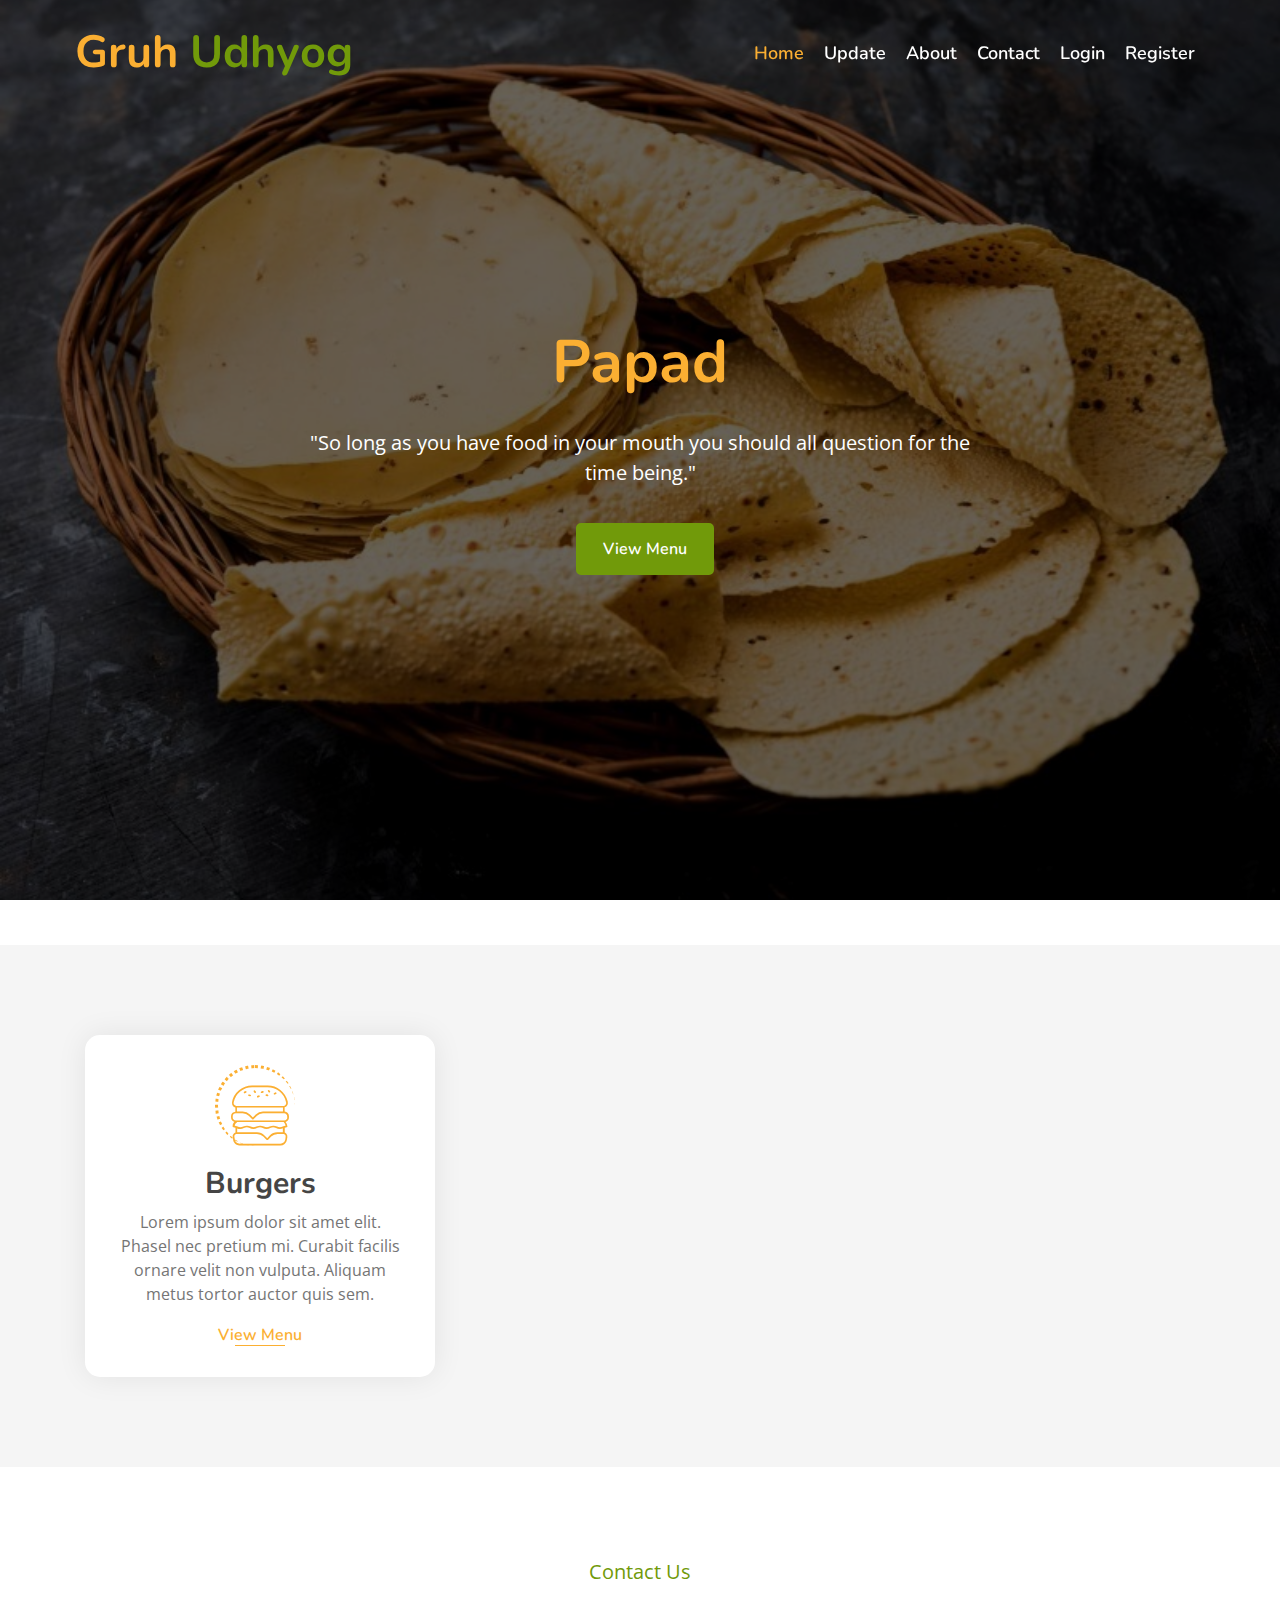
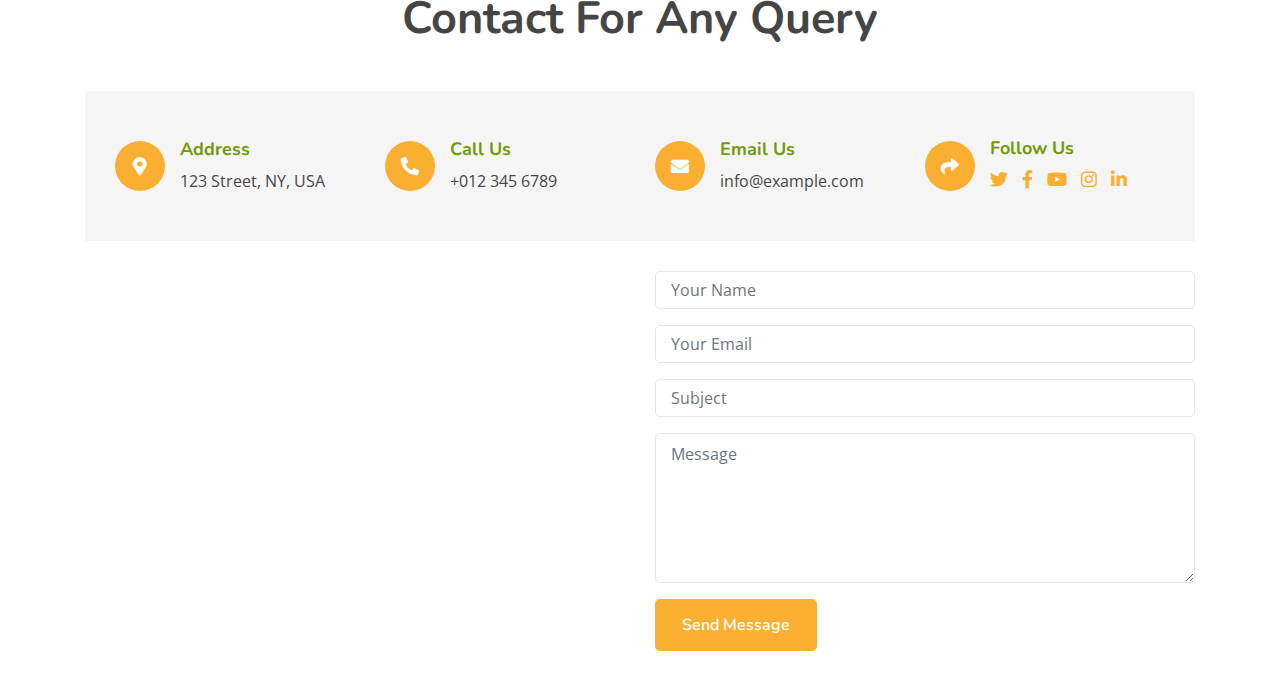
==== commit d9b93e1a: "clientside products are added" ====
--- a/index.html
+++ b/index.html
@@ -146,7 +146,7 @@
                             <a href="#">View Menu</a>
                         </div>
                     </div>
-                    <div class="col-md-4">
+                    <!-- <div class="col-md-4">
                         <div class="food-item">
                             <i class="flaticon-snack"></i>
                             <h2>Snacks</h2>
@@ -155,8 +155,8 @@
                             </p>
                             <a href="">View Menu</a>
                         </div>
-                    </div>
-                    <div class="col-md-4">
+                    </div> -->
+                    <!-- <div class="col-md-4">
                         <div class="food-item">
                             <i class="flaticon-cocktail"></i>
                             <h2>Beverages</h2>
@@ -165,7 +165,7 @@
                             </p>
                             <a href="">View Menu</a>
                         </div>
-                    </div>
+                    </div> -->
                 </div>
             </div>
         </div>
